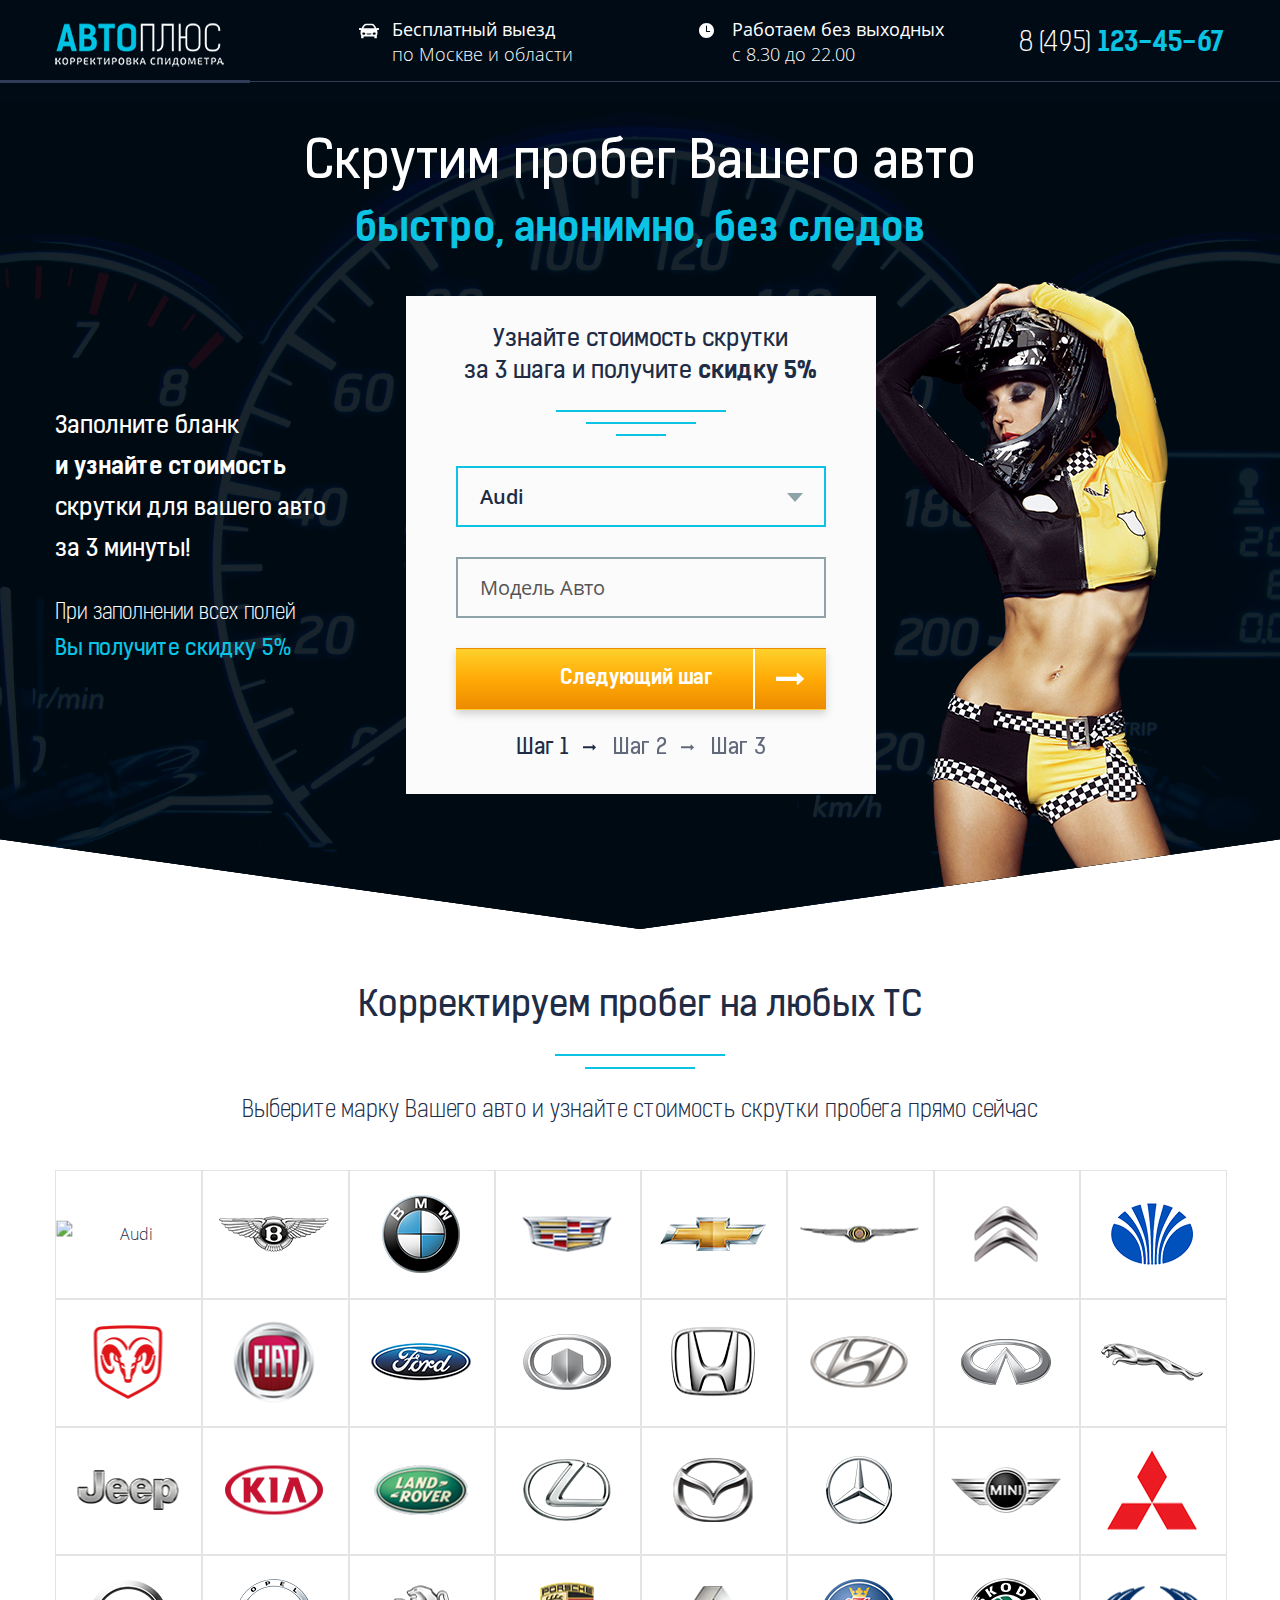
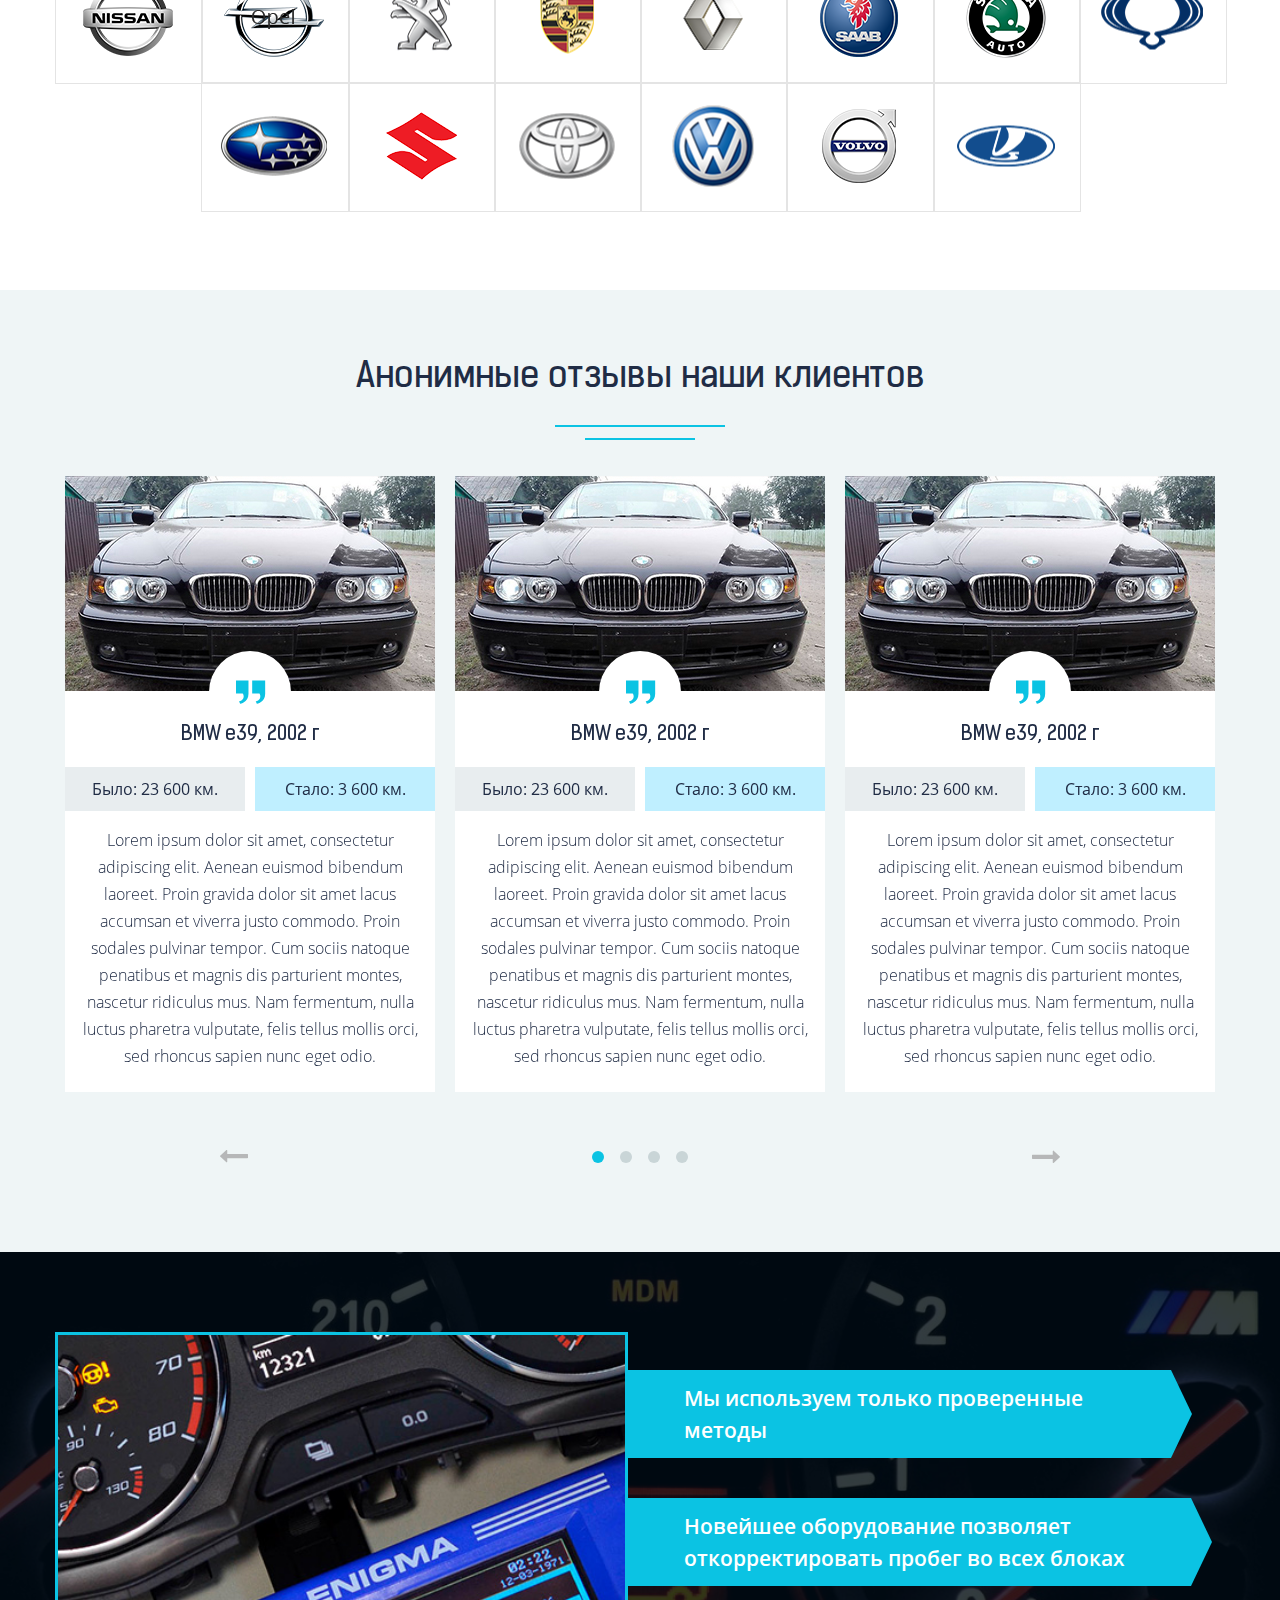
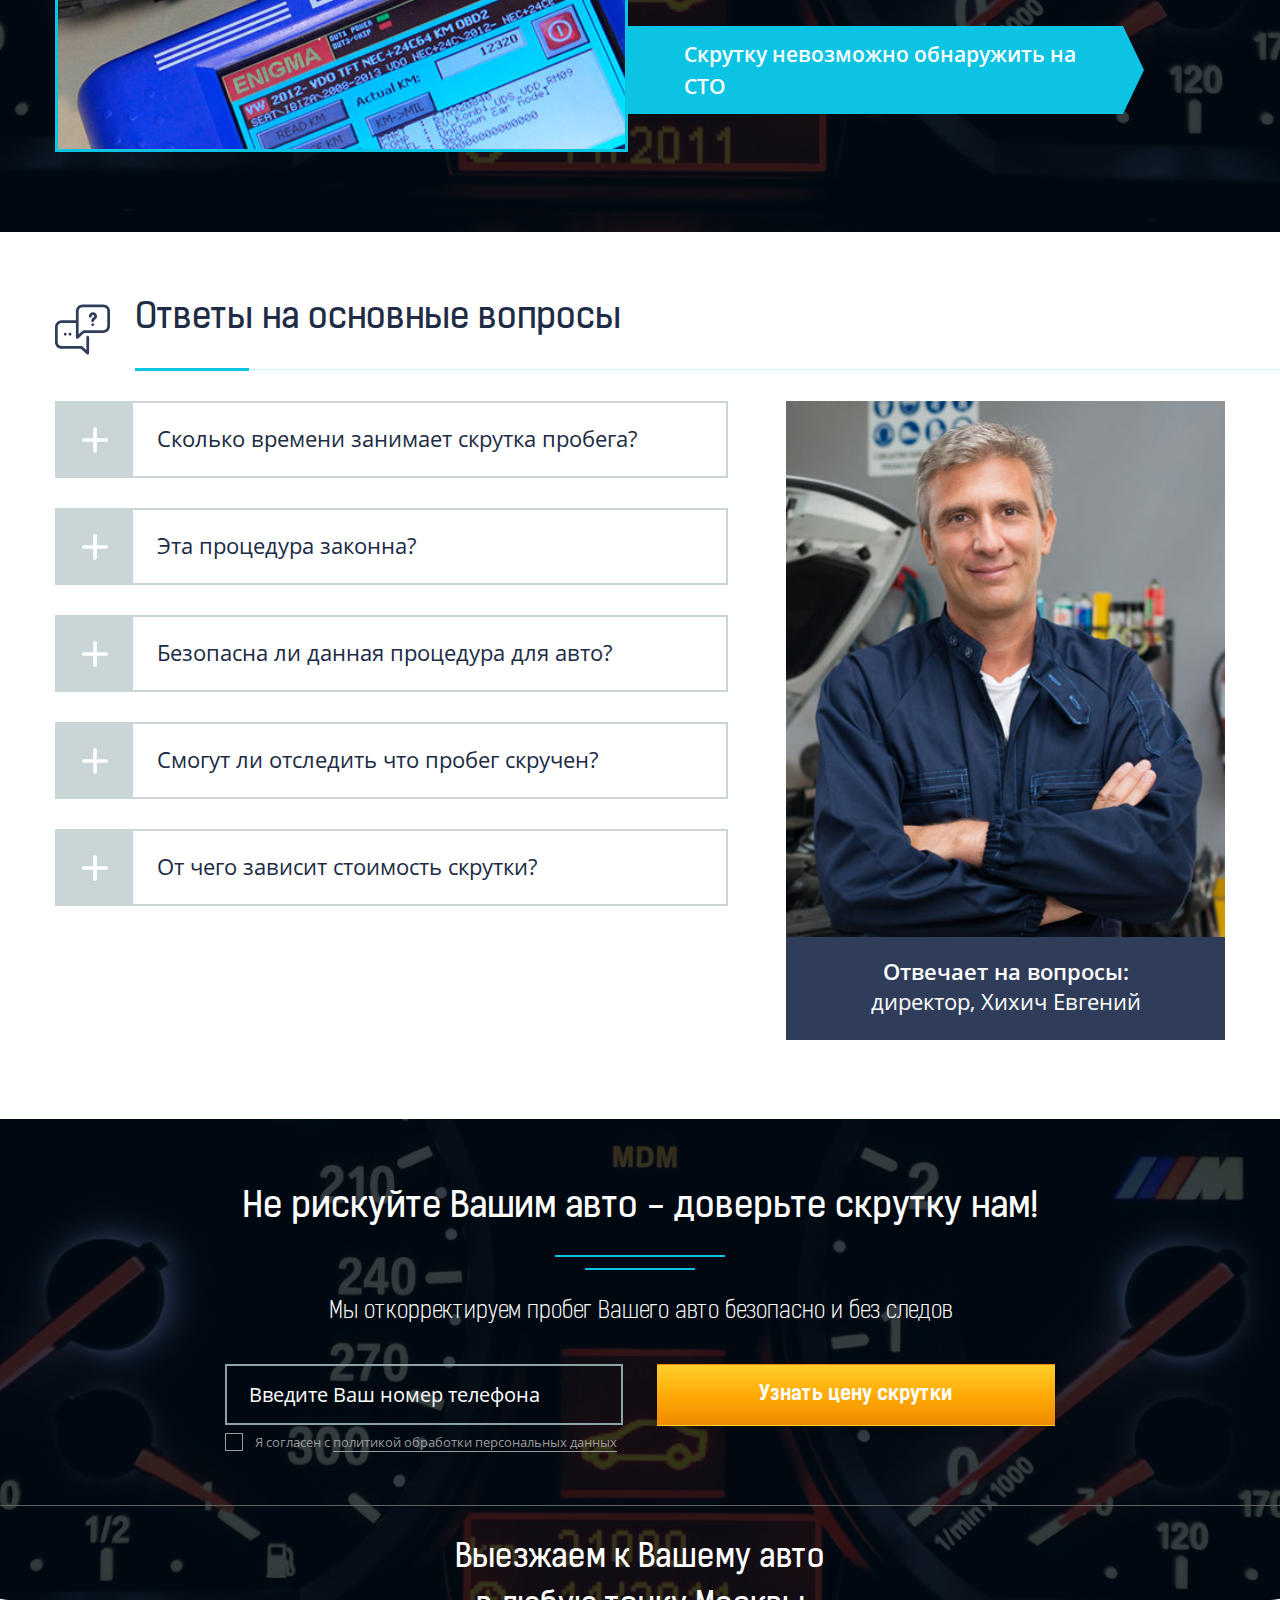
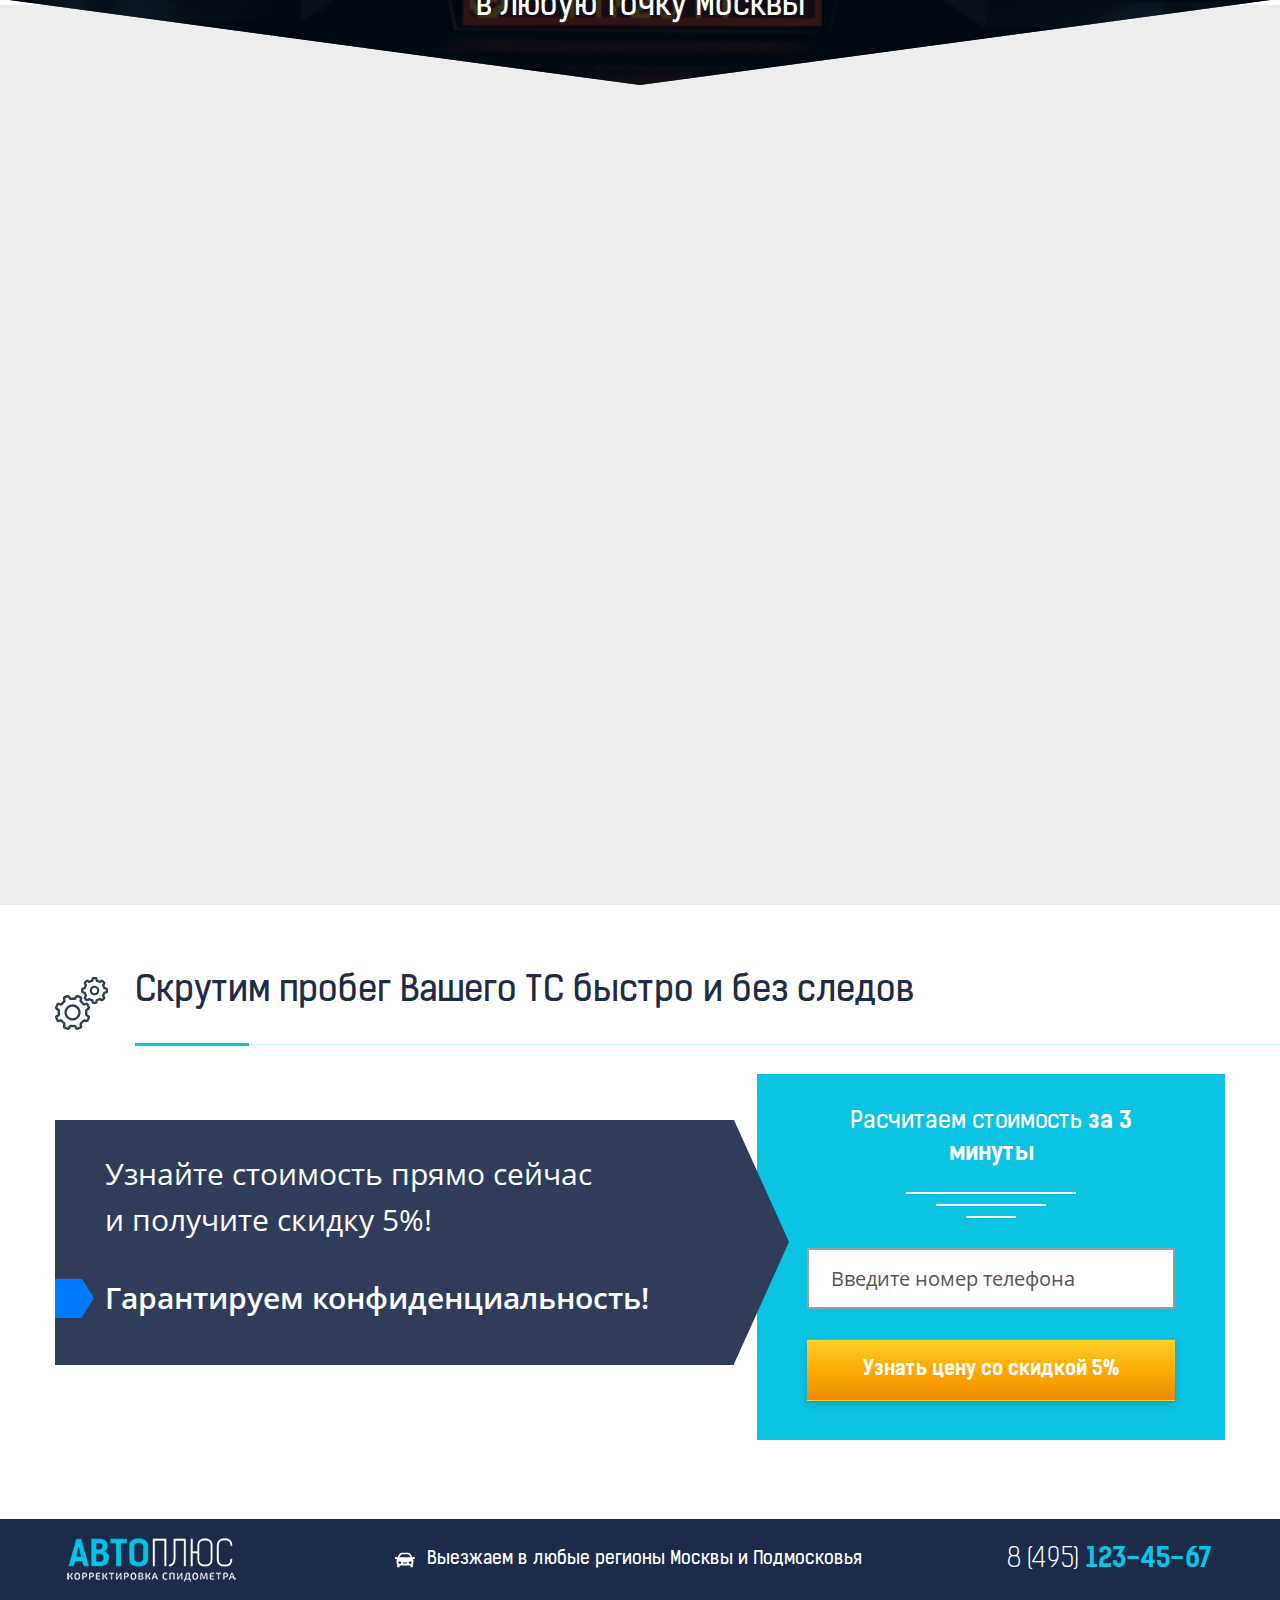
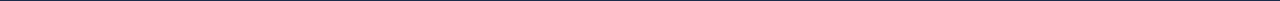
==== index.html @ 422b1e6c "Auto Plus" ====
<!DOCTYPE html>

<html lang="ru">

<head>

	<meta charset="utf-8">
	<meta http-equiv="X-UA-Compatible" content="IE=edge" >
	<meta name="viewport" content="width=device-width, initial-scale=1.0">
	<meta name="description" content="">
	<link rel="stylesheet" type="text/css" href="style.css">	
	<link rel="stylesheet" type="text/css" href="responsive.css">
	<link rel="stylesheet" type="text/css" href="css/font-awesome.css">
	<link rel="stylesheet" type="text/css" href="slick/slick.css">
	<link rel="stylesheet" type="text/css" href="vendors/css/jquery.mCustomScrollbar.css">
	<link rel="stylesheet" type="text/css" href="vendors/css/select2.css">
	<script type="text/javascript" src="vendors/js/jquery.js"></script>
	<script type="text/javascript" src="slick/slick.js"></script>
	<script type="text/javascript" src="vendors/js/jquery.mCustomScrollbar.concat.min.js"></script>
	<script type="text/javascript" src="vendors/js/smoothscroll.js"></script>
	<script type="text/javascript" src="vendors/js/select2.js"></script>
	<script type="text/javascript" src="vendors/js/jquery.maskedinput.min.js"></script>
	<script src="https://api-maps.yandex.ru/2.1/?lang=ru_RU" type="text/javascript"></script>
	<link rel="icon" type="image/png" href="favicon/favicon.ico" sizes="16x16">
	<script>document.write('<script src="http://' + (location.host || 'localhost').split(':')[0] + ':35729/livereload.js?snipver=1"></' + 'script>')</script>
</head>

<body>

	<div class="wrapper">

	<!-- Header -->
		
	<header>

		<div class="header-site">
			<div class="row offset-ziro">
				<div class="col-1 left">
					<a href="#" class="logo">
						<img src="img/logo.png" alt="" />
					</a>
				</div>
				<div class="col-2 left align-center">
					<div class="overflow_wrapp">
						<div class="thumbnails-1">
							<div class="thumb-1">
								<div class="col-1">
									<i class="auto"></i>
								</div>
								<div class="col-2">
									<p class="p-1">Бесплатный выезд</p>
									<p>по Москве и области</p>
								</div>
							</div>
							<div class="thumb-1">
								<div class="col-1">
									<i class="clock"></i>
								</div>
								<div class="col-2">
									<p class="p-1">Работаем без выходных</p>
									<p>с 8.30 до 22.00</p>
								</div>
							</div>
						</div>
					</div>
				</div>
				<div class="col-3 left align-right">
					<a href="tel:84951234567" class="tel-link">8 (495) <span class="blue">123-45-67</span></a>
				</div>
			</div>
		</div>
								
	</header>

	<!-- /Header -->

		<!-- Content -->
			<div class="content">

				<!-- Section 1 - Main Page -->

				<section class="promo clip-polygon" id="promo">
					
					<div class="row">

						<div class="promo-h">
							<h1>Скрутим пробег Вашего авто</h1>
							<p class="h1-desc">быстро, анонимно, без следов</p>
						</div>

						<div class="tree-cols three-cols_promo clearfix">
							<div class="col-1 left">
								<p>Заполните бланк<br /> <b>и узнайте стоимость</b> скрутки для вашего авто за 3 минуты!</p>
								<div class="discount">
									<p>При заполнении всех полей</p>
									<p class="blue">Вы получите скидку 5%</p>
								</div>
							</div>
							<div class="col-2 left">
								<div class="form_wrapp promo-form">
									<form>
										<div class="form-title">
											<h3>Узнайте стоимость скрутки<br /> за 3 шага и получите <b>скидку 5%</b></h3>
											<span class="shape"></span>
										</div>
										<div class="steps-content-tabs">
											<div class="step-content" data-index="1">
												<div class="input_wrapp select_wrapp">
													<select>
														<option>Audi</option>
														<option>Option 1</option>
														<option>Option 2</option>
														<option>Option 3</option>
														<option>Option 4</option>
													</select>
												</div>
												<div class="input_wrapp">
													<input type="text" placeholder="Модель Авто" />
												</div>
												<div class="step_wrapp">
													<button type="button" class="yellow-pill yellow-pill_2 next_step">
														<span>Следующий шаг</span>
													</button>
												</div>
											</div>
											<div class="step-content" data-index="2">
												<div class="input_wrapp">
													<input type="text" placeholder="Какой пробег сейчас, км" />
												</div>
												<div class="input_wrapp">
													<input type="text" placeholder="Какой пробег нужен, км" />
												</div>
												<div class="step_wrapp">
													<button type="button" class="yellow-pill yellow-pill_2 next_step">
														<span>Следующий шаг</span>
													</button>
												</div>
												<div class="link_wrapp align-center">
													<a href="#" class="back_link">К предыдущему шагу</a>
												</div>
											</div>
											<div class="step-content" data-index="3">
												<div class="input_wrapp">
													<input type="tel" placeholder="Введите Ваш номер телефона" />
												</div>
												<div class="step_wrapp">
													<button type="submit" class="yellow-pill">Рассчитать стоимость со скидкой</button>
												</div>
												<div class="link_wrapp align-center">
													<a href="#" class="back_link">К предыдущему шагу</a>
												</div>
											</div>											
										</div>										
										<ol class="steps">
											<li data-index="1">Шаг 1</li>
											<li data-index="2">Шаг 2</li>
											<li data-index="3">Шаг 3</li>
										</ol>
									</form>
								</div>
							</div>
						</div>

					</div>

				</section>

				<!-- /Section 1 - Main Page -->

				<!-- Section 2 - Main Page -->

				<section class="white-bg">
					
					<div class="row">

						<div class="h2-box">
							<h2>Корректируем пробег на любых ТС</h2>
							<span class="shape_2"></span>
							<p class="h2-desc">Выберите марку Вашего авто и узнайте стоимость скрутки пробега прямо сейчас</p>
						</div>

						<div class="thumbnails-2 offset-ziro">
							<a href="#" class="thumb-2">
								<img src="img/audi.png" alt="Audi">
								<div class="mask">
									<p>Audi</p>
								</div>
							</a>
							<a href="#" class="thumb-2">
								<img src="img/Bentley.png" alt="Audi">
								<div class="mask">
									<p>Bentley</p>
								</div>
							</a>
							<a href="#" class="thumb-2">
								<img src="img/BMW.png" alt="Audi">
								<div class="mask">
									<p>BMW</p>
								</div>
							</a>
							<a href="#" class="thumb-2">
								<img src="img/Cadillac.png" alt="Audi">
								<div class="mask">
									<p>Cadillac</p>
								</div>
							</a>
							<a href="#" class="thumb-2">
								<img src="img/Chevrolet.png" alt="Audi">
								<div class="mask">
									<p>Chevrolet</p>
								</div>
							</a>
							<a href="#" class="thumb-2">
								<img src="img/Chrysler.png" alt="Audi">
								<div class="mask">
									<p>Chrysler</p>
								</div>
							</a>
							<a href="#" class="thumb-2">
								<img src="img/Citroen.png" alt="Audi">
								<div class="mask">
									<p>Citroen</p>
								</div>
							</a>
							<a href="#" class="thumb-2">
								<img src="img/Daewoo.png" alt="Audi">
								<div class="mask">
									<p>Daewoo</p>
								</div>
							</a>
							<a href="#" class="thumb-2">
								<img src="img/Dodge.png" alt="Audi">
								<div class="mask">
									<p>Dodge</p>
								</div>
							</a>
							<a href="#" class="thumb-2">
								<img src="img/Fiat.png" alt="Audi">
								<div class="mask">
									<p>Fiat</p>
								</div>
							</a>
							<a href="#" class="thumb-2">
								<img src="img/Ford.png" alt="Audi">
								<div class="mask">
									<p>Ford</p>
								</div>
							</a>
							<a href="#" class="thumb-2">
								<img src="img/Great_Wall.png" alt="Audi">
								<div class="mask">
									<p>Great Wall</p>
								</div>
							</a>
							<a href="#" class="thumb-2">
								<img src="img/Honda.png" alt="Audi">
								<div class="mask">
									<p>Honda</p>
								</div>
							</a>
							<a href="#" class="thumb-2">
								<img src="img/Hyundai.png" alt="Audi">
								<div class="mask">
									<p>Hyundai</p>
								</div>
							</a>
							<a href="#" class="thumb-2">
								<img src="img/Infiniti.png" alt="Audi">
								<div class="mask">
									<p>Infiniti</p>
								</div>
							</a>
							<a href="#" class="thumb-2">
								<img src="img/Jaguar.png" alt="Audi">
								<div class="mask">
									<p>Jaguar</p>
								</div>
							</a>
							<a href="#" class="thumb-2">
								<img src="img/Jeep.png" alt="Audi">
								<div class="mask">
									<p>Jeep</p>
								</div>
							</a>
							<a href="#" class="thumb-2">
								<img src="img/Kia.png" alt="Audi">
								<div class="mask">
									<p>Kia</p>
								</div>
							</a>
							<a href="#" class="thumb-2">
								<img src="img/Land_Rover.png" alt="Audi">
								<div class="mask">
									<p>Land Rover</p>
								</div>
							</a>
							<a href="#" class="thumb-2">
								<img src="img/Lexus.png" alt="Audi">
								<div class="mask">
									<p>Lexus</p>
								</div>
							</a>
							<a href="#" class="thumb-2">
								<img src="img/Mazda.png" alt="Audi">
								<div class="mask">
									<p>Mazda</p>
								</div>
							</a>
							<a href="#" class="thumb-2">
								<img src="img/Mercedes.png" alt="Audi">
								<div class="mask">
									<p>Mercedes</p>
								</div>
							</a>
							<a href="#" class="thumb-2">
								<img src="img/Mini.png" alt="Audi">
								<div class="mask">
									<p>Mini</p>
								</div>
							</a>
							<a href="#" class="thumb-2">
								<img src="img/Mitsubishi.png" alt="Audi">
								<div class="mask">
									<p>Mitsubishi</p>
								</div>
							</a>
							<a href="#" class="thumb-2">
								<img src="img/Nissan.png" alt="Audi">
								<div class="mask">
									<p>Nissan</p>
								</div>
							</a>
							<a href="#" class="thumb-2">
								<img src="img/Opel.png" alt="Audi">
								<div class="mask">
									<p>Opel</p>
								</div>
							</a>
							<a href="#" class="thumb-2">
								<img src="img/Peugeot.png" alt="Audi">
								<div class="mask">
									<p>Peugeot</p>
								</div>
							</a>
							<a href="#" class="thumb-2">
								<img src="img/Porsche.png" alt="Audi">
								<div class="mask">
									<p>Porsche</p>
								</div>
							</a>
							<a href="#" class="thumb-2">
								<img src="img/Renault.png" alt="Audi">
								<div class="mask">
									<p>Renault</p>
								</div>
							</a>
							<a href="#" class="thumb-2">
								<img src="img/Saab.png" alt="Audi">
								<div class="mask">
									<p>Saab</p>
								</div>
							</a>
							<a href="#" class="thumb-2">
								<img src="img/Skoda.png" alt="Audi">
								<div class="mask">
									<p>Skoda</p>
								</div>
							</a>
							<a href="#" class="thumb-2">
								<img src="img/Ssang_Yong.png" alt="Audi">
								<div class="mask">
									<p>Ssang Yong</p>
								</div>
							</a>
							<a href="#" class="thumb-2">
								<img src="img/Subaru.png" alt="Audi">
								<div class="mask">
									<p>Subaru</p>
								</div>
							</a>
							<a href="#" class="thumb-2">
								<img src="img/Suzuki.png" alt="Audi">
								<div class="mask">
									<p>Suzuki</p>
								</div>
							</a>
							<a href="#" class="thumb-2">
								<img src="img/Toyota.png" alt="Audi">
								<div class="mask">
									<p>Toyota</p>
								</div>
							</a>
							<a href="#" class="thumb-2">
								<img src="img/Volkswagen.png" alt="Audi">
								<div class="mask">
									<p>Volkswagen</p>
								</div>
							</a>
							<a href="#" class="thumb-2">
								<img src="img/Volvo.png" alt="Audi">
								<div class="mask">
									<p>Volvo</p>
								</div>
							</a>
							<a href="#" class="thumb-2">
								<img src="img/vaz.png" alt="Audi">
								<div class="mask">
									<p>ВАЗ</p>
								</div>
							</a>
						</div>

					</div>

				</section>

				<!-- /Section 2 - Main Page -->

				<!-- Section 3 - Main Page -->

				<section class="sect-3 blue-bg">
					
					<div class="row">

						<div class="h2-box">
							<h2>Анонимные отзывы наши клиентов</h2>
							<span class="shape_2"></span>
						</div>

						<div class="testimonials-slider_wrapp">
							<div class="testimonials testimonials-slider">
								<div class="slide">
									<div class="testimonial">
										<a href="#" class="inner">
											<div class="img-box_wrapp">								
												<div class="img-box">
													<img src="img/car.jpg" alt="" />		
												</div>
											</div>
											<div class="descript">
												<div class="icon-box">
													<i class="quotes"></i>
												</div>
												<div class="descript-txt">
													<h3>BMW е39, 2002 г</h3>
													<div class="two-cols_1">
														<div class="col">
															<p>Было: 23 600 км.</p>
														</div>
														<div class="col">
															<p>Стало: 3 600 км.</p>
														</div>
													</div>
													<div class="testimonial-desc">
														<p>Lorem ipsum dolor sit amet, consectetur adipiscing elit. Aenean euismod bibendum laoreet. Proin gravida dolor sit amet lacus accumsan et viverra justo commodo. Proin sodales pulvinar tempor. Cum sociis natoque penatibus et magnis dis parturient montes, nascetur ridiculus mus. Nam fermentum, nulla luctus pharetra vulputate, felis tellus mollis orci, sed rhoncus sapien nunc eget odio.</p>
													</div>
												</div>
											</div>
										</a>
									</div>
								</div>
								<div class="slide">
									<div class="testimonial">
										<a href="#" class="inner">
											<div class="img-box_wrapp">								
												<div class="img-box">
													<img src="img/car.jpg" alt="" />		
												</div>
											</div>
											<div class="descript">
												<div class="icon-box">
													<i class="quotes"></i>
												</div>
												<div class="descript-txt">
													<h3>BMW е39, 2002 г</h3>
													<div class="two-cols_1">
														<div class="col">
															<p>Было: 23 600 км.</p>
														</div>
														<div class="col">
															<p>Стало: 3 600 км.</p>
														</div>
													</div>
													<div class="testimonial-desc">
														<p>Lorem ipsum dolor sit amet, consectetur adipiscing elit. Aenean euismod bibendum laoreet. Proin gravida dolor sit amet lacus accumsan et viverra justo commodo. Proin sodales pulvinar tempor. Cum sociis natoque penatibus et magnis dis parturient montes, nascetur ridiculus mus. Nam fermentum, nulla luctus pharetra vulputate, felis tellus mollis orci, sed rhoncus sapien nunc eget odio.</p>
													</div>
												</div>
											</div>
										</a>
									</div>
								</div>
								<div class="slide">
									<div class="testimonial">
										<a href="#" class="inner">
											<div class="img-box_wrapp">								
												<div class="img-box">
													<img src="img/car.jpg" alt="" />		
												</div>
											</div>
											<div class="descript">
												<div class="icon-box">
													<i class="quotes"></i>
												</div>
												<div class="descript-txt">
													<h3>BMW е39, 2002 г</h3>
													<div class="two-cols_1">
														<div class="col">
															<p>Было: 23 600 км.</p>
														</div>
														<div class="col">
															<p>Стало: 3 600 км.</p>
														</div>
													</div>
													<div class="testimonial-desc">
														<p>Lorem ipsum dolor sit amet, consectetur adipiscing elit. Aenean euismod bibendum laoreet. Proin gravida dolor sit amet lacus accumsan et viverra justo commodo. Proin sodales pulvinar tempor. Cum sociis natoque penatibus et magnis dis parturient montes, nascetur ridiculus mus. Nam fermentum, nulla luctus pharetra vulputate, felis tellus mollis orci, sed rhoncus sapien nunc eget odio.</p>
													</div>
												</div>
											</div>
										</a>
									</div>
								</div>
								<div class="slide">
									<div class="testimonial">
										<a href="#" class="inner">
											<div class="img-box_wrapp">								
												<div class="img-box">
													<img src="img/car.jpg" alt="" />		
												</div>
											</div>
											<div class="descript">
												<div class="icon-box">
													<i class="quotes"></i>
												</div>
												<div class="descript-txt">
													<h3>BMW е39, 2002 г</h3>
													<div class="two-cols_1">
														<div class="col">
															<p>Было: 23 600 км.</p>
														</div>
														<div class="col">
															<p>Стало: 3 600 км.</p>
														</div>
													</div>
													<div class="testimonial-desc">
														<p>Lorem ipsum dolor sit amet, consectetur adipiscing elit. Aenean euismod bibendum laoreet. Proin gravida dolor sit amet lacus accumsan et viverra justo commodo. Proin sodales pulvinar tempor. Cum sociis natoque penatibus et magnis dis parturient montes, nascetur ridiculus mus. Nam fermentum, nulla luctus pharetra vulputate, felis tellus mollis orci, sed rhoncus sapien nunc eget odio.</p>
													</div>
												</div>
											</div>
										</a>
									</div>
								</div>
							</div>
						</div>

					</div>

				</section>

				<!-- /Section 3 - Main Page -->

				<!-- Section 4 - Main Page -->

				<section class="sect-4">
					
					<div class="row">

						<div class="article-1 clearfix">
							<div class="article-img">
								<img src="img/photo_03.jpg" alt="" />
							</div>	
							<div class="article-2_content right">
								
								<div class="desc-item">
									<div class="inner">
										<p>Мы используем только проверенные методы</p>
										<span class="tr"></span>
									</div>
								</div>
								<div class="desc-item">
									<div class="inner">
										<p>Новейшее оборудование позволяет откорректировать пробег во всех блоках</p>
										<span class="tr"></span>
									</div>
								</div>
								<div class="desc-item">
									<div class="inner">
										<p>Скрутку невозможно обнаружить на СТО</p>
										<span class="tr"></span>
									</div>
								</div>
							</div>
						</div>

					</div>

				</section>

				<!-- /Section 4 - Main Page -->

				<!-- Section 5 - Main Page -->

				<section class="white-bg">

					<div class="h-box">
						<div class="row">
							<div class="col-1">
								<i class="discuss"></i>
							</div>
							<div class="col-2">
								<h2>Ответы на основные вопросы</h2>
							</div>
						</div>
					</div>
					
					<div class="row">
						<div class="two-cols-2 clearfix">
							<div class="left">
								<div class="accordeon">
									<div class="accordeon-item">
										<div class="ac-title">
											<h3>Сколько времени занимает скрутка пробега?</h3>
										</div>
										<div class="sliding-box">
											<p>Lorem ipsum dolor sit amet, consectetur adipiscing elit. Aenean euismod bi  bendum laoreet.</p>
										</div>
									</div>
									<div class="accordeon-item">
										<div class="ac-title">
											<h3>Эта процедура законна?</h3>
										</div>
										<div class="sliding-box">
											<p>Lorem ipsum dolor sit amet, consectetur adipiscing elit. Aenean euismod bi  bendum laoreet.</p>
										</div>
									</div>
									<div class="accordeon-item">
										<div class="ac-title">
											<h3>Безопасна ли данная процедура для авто?</h3>
										</div>
										<div class="sliding-box">
											<p>Lorem ipsum dolor sit amet, consectetur adipiscing elit. Aenean euismod bi  bendum laoreet.</p>
										</div>
									</div>
									<div class="accordeon-item">
										<div class="ac-title">
											<h3>Смогут ли отследить что пробег скручен?</h3>
										</div>
										<div class="sliding-box">
											<p>Lorem ipsum dolor sit amet, consectetur adipiscing elit. Aenean euismod bi  bendum laoreet.</p>
										</div>
									</div>
									<div class="accordeon-item">
										<div class="ac-title">
											<h3>От чего зависит стоимость скрутки?</h3>
										</div>
										<div class="sliding-box">
											<p>Lorem ipsum dolor sit amet, consectetur adipiscing elit. Aenean euismod bi  bendum laoreet.</p>
										</div>
									</div>
								</div>
							</div>
							<div class="right">
								<div class="photo-box">
									<div class="img-box">
										<img src="img/automotive.jpg" alt="" />
									</div>
									<div class="descript">
										<p class="p-1">Отвечает на вопросы:</p>
										<p>директор, Хихич Евгений</p>
									</div>
								</div>
							</div>
						</div>
					</div>

				</section>

				<!-- /Section 5 - Main Page -->

				<!-- Section 6 - Main Page -->

				<section class="sect-6">				

					<div class="clip-polygon clip_2 bg">

						<div class="row">

							<div class="h2-box light">
								<h2>Не рискуйте Вашим авто - доверьте скрутку нам!</h2>
								<span class="shape_2"></span>
								<p class="h2-desc">Мы откорректируем пробег Вашего авто безопасно и без следов</p>
							</div>
							<div class="form-two-cols_wrapp">
								<div class="form-two-cols clearfix">
									<div class="col">
										<div class="input_wrapp transparent">
											<input type="tel" placeholder="Введите Ваш номер телефона" name="">
										</div>
									</div>
									<div class="col">
										<buton type="submit" class="yellow-pill">Узнать цену скрутки</buton>
									</div>							
								</div>
								<div class="checkbox">
									<input type="checkbox" id="ch_1">
									<label for="ch_1">Я согласен с <a href="#">политикой обработки персональных данных</a></label>
								</div>
							</div>

						</div>

						<div class="map-title">
							<div class="row">
								<h3>Выезжаем к Вашему авто<br /> в любую точку Москвы</h3>
							</div>
						</div>

					</div>

					<div id="map"></div>

				</section>

				<!-- /Section 6 - Main Page -->

				<!-- Section 7 - Main Page -->

				<section class="white-bg">

					<div class="h-box">
						<div class="row">
							<div class="col-1">
								<i class="settings"></i>
							</div>
							<div class="col-2">
								<h2>Скрутим пробег Вашего ТС быстро и без следов</h2>
							</div>
						</div>
					</div>
					
					<div class="row">

						<div class="article-3 clearfix">
							<div class="left">
								<div class="desc-item blue-box">
									<p>Узнайте стоимость прямо сейчас<br /> и получите скидку 5%!</p>
									<p class="tr_shape smb">Гарантируем конфиденциальность!</p>
									<span class="tr"></span>
								</div>
							</div>
							<div class="right">
								<div class="form_wrapp form_wrapp_2 bluelight-bg">
									<form>
										<div class="form-title">
											<h3>Расчитаем стоимость <b>за 3 минуты</b></h3>
											<span class="shape"></span>
										</div>
										<div class="input_wrapp">
											<input type="tel" placeholder="Введите номер телефона" />
										</div>
										<div class="step_wrapp">
											<button type="button" class="yellow-pill">
												<span>Узнать цену со скидкой 5%</span>
											</button>
										</div>
									</form>
								</div>
							</div>
						</div>

					</div>

				</section>

				<!-- /Section 7 - Main Page -->

			</div>
		<!-- /Content -->

		<!-- Footer -->

		<footer>

			<div class="footer">
				<div class="row offset-ziro">
					<div class="col col-1">
						<a href="#" class="logo">
							<img src="img/logo.png" alt="" />
						</a>
					</div>
					<div class="col col-2">
						<p class="p-i"><i class="auto"></i>Выезжаем в любые регионы Москвы и Подмосковья</p>
					</div>
					<div class="col col-3">
						<a href="tel:84951234567" class="tel-link">8 (495) <span class="blue">123-45-67</span></a>
					</div>
				</div>
			</div>

		</footer>

		<!-- /Footer -->

		<script src="js/scripts.js"></script>
		<script src="js/additional_scripts.js"></script>
		<script src="js/map.js"></script>
	
	</div>

</body>
</html>
---- style.css ----
@charset "utf-8";

/*------------------*/
/*-- Fonts --*/
/*------------------*/

@font-face {
    font-family: "Open Sans";
    src: url("fonts/OpenSans-SemiBold.eot");
    src: url("fonts/OpenSans-SemiBold.eot?#iefix") format("embedded-opentype"),
        url("fonts/OpenSans-SemiBold.woff2") format("woff2"),
        url("fonts/OpenSans-SemiBold.woff") format("woff"),
        url("fonts/OpenSans-SemiBold.ttf") format("truetype"),
        url("fonts/OpenSans-SemiBold.svg#OpenSans-SemiBold") format("svg");
    font-weight: 600;
    font-style: normal;
}

@font-face {
    font-family: "Open Sans";
    src: url("fonts/OpenSans-Light.eot");
    src: url("fonts/OpenSans-Light.eot?#iefix") format("embedded-opentype"),
        url("fonts/OpenSans-Light.woff2") format("woff2"),
        url("fonts/OpenSans-Light.woff") format("woff"),
        url("fonts/OpenSans-Light.ttf") format("truetype"),
        url("fonts/OpenSans-Light.svg#OpenSans-Light") format("svg");
    font-weight: 300;
    font-style: normal;
}

@font-face {
    font-family: "Open Sans";
    src: url("fonts/OpenSans-Regular.eot");
    src: url("fonts/OpenSans-Regular.eot?#iefix") format("embedded-opentype"),
        url("fonts/OpenSans-Regular.woff2") format("woff2"),
        url("fonts/OpenSans-Regular.woff") format("woff"),
        url("fonts/OpenSans-Regular.ttf") format("truetype"),
        url("fonts/OpenSans-Regular.svg#OpenSans-Regular") format("svg");
    font-weight: normal;
    font-style: normal;
}

@font-face {
    font-family: "Kelson Sans RU";
    src: url("fonts/KelsonSans-BoldRU.eot");
    src: url("fonts/KelsonSans-BoldRU.eot?#iefix") format("embedded-opentype"),
        url("fonts/KelsonSans-BoldRU.woff2") format("woff2"),
        url("fonts/KelsonSans-BoldRU.woff") format("woff"),
        url("fonts/KelsonSans-BoldRU.ttf") format("truetype"),
        url("fonts/KelsonSans-BoldRU.svg#KelsonSans-BoldRU") format("svg");
    font-weight: bold;
    font-style: normal;
}

@font-face {
    font-family: "Kelson Sans RU";
    src: url("fonts/KelsonSans-LightRU.eot");
    src: url("fonts/KelsonSans-LightRU.eot?#iefix") format("embedded-opentype"),
        url("fonts/KelsonSans-LightRU.woff2") format("woff2"),
        url("fonts/KelsonSans-LightRU.woff") format("woff"),
        url("fonts/KelsonSans-LightRU.ttf") format("truetype"),
        url("fonts/KelsonSans-LightRU.svg#KelsonSans-LightRU") format("svg");
    font-weight: 300;
    font-style: normal;
}

@font-face {
    font-family: "Kelson Sans RU";
    src: url("fonts/KelsonSans-RegularRU.eot");
    src: url("fonts/KelsonSans-RegularRU.eot?#iefix") format("embedded-opentype"),
        url("fonts/KelsonSans-RegularRU.woff2") format("woff2"),
        url("fonts/KelsonSans-RegularRU.woff") format("woff"),
        url("fonts/KelsonSans-RegularRU.ttf") format("truetype"),
        url("fonts/KelsonSans-RegularRU.svg#KelsonSans-RegularRU") format("svg");
    font-weight: normal;
    font-style: normal;
}


/*-------------------------------------------*/
/* BASIC SETUP */
/*-------------------------------------------*/

* {
    margin: 0;
    padding: 0;
    -webkit-box-sizing: border-box;
    -moz-box-sizing: border-box;
    box-sizing: border-box;
}

html {
    color: #000000;
    font-size: 13px;
    line-height: 21px;
}


html,
body {
    min-height: 100%;
    min-width: 100%;
}

body {
    background: #ffffff;
}

.wrapper {
    width: 100%;
    position: relative;
    min-height: 100vh;
    display: -webkit-box;
    display: -moz-box;
    display: -ms-flexbox;
    display: -webkit-flex;
    display: flex;
    flex-direction: column;
    -webkit-flex-direction: column;
    -ms-flex-direction: column;
    justify-content: flex-start;
    -webkit-justify-content: flex-start;
    -ms-flex-pack: start;
}

header {
    order: 1;
    -webkit-order: 1;
}

.content {
    order: 2;
    -webkit-order: 2;
    flex-grow: 1;
    -webkit-flex-grow: 1;
}

footer {
    order: 3;
    -webkit-order: 3;
    position: relative;
    z-index: 5;
}

.clearfix:after {
    content: ""; 
    display: block; 
    height: 0; 
    clear: both; 
    visibility: hidden;
}

.clearfix {display: inline-block;}

* html .clearfix {height: 1%;}
.clearfix {display: block;}

* html .clearfix             { zoom: 1; }
*:first-child+html .clearfix { zoom: 1; }



::-webkit-input-placeholder {color:#555555;}
::-moz-placeholder          {color:#555555;}
:-moz-placeholder           {color:#555555;}
:-ms-input-placeholder      {color:#555555;}

input,
textarea,
button,
select,
a,
img {
    outline: none;
}

select {
    -webkit-appearance: none;
    appearance: none;
    -moz-appearance;
    text-indent: 0.01px;
    text-overflow: "";
}

*::-ms-expand { display: none; }

input::-webkit-outer-spin-button,
input::-webkit-inner-spin-button {
    -webkit-appearance: none;
}

input[type="number"] {
    -moz-appearance: textfield;
}

input {
    -webkit-appearance: none;
    -moz-appearance
}

button {
    -webkit-appearance: none;
    -moz-appearance
}

textarea {
    resize: none;
    overflow: auto;
    -webkit-appearance: none;
    -moz-appearance;
}

input::-webkit-input-placeholder       {opacity: 1; transition: opacity .3s ease;}
input::-moz-placeholder                {opacity: 1; transition: opacity .3s ease;}
input:-moz-placeholder                 {opacity: 1; transition: opacity .3s ease;}
input:-ms-input-placeholder            {opacity: 1; transition: opacity .3s ease;}
input:focus::-webkit-input-placeholder {opacity: 0; transition: opacity .3s ease;}
input:focus::-moz-placeholder          {opacity: 0; transition: opacity .3s ease;}
input:focus:-moz-placeholder           {opacity: 0; transition: opacity .3s ease;}
input:focus:-ms-input-placeholder      {opacity: 0; transition: opacity .3s ease;}

textarea::-webkit-input-placeholder       {opacity: 1; transition: opacity .3s ease;}
textarea::-moz-placeholder                {opacity: 1; transition: opacity .3s ease;}
textarea:-moz-placeholder                 {opacity: 1; transition: opacity .3s ease;}
textarea:-ms-input-placeholder            {opacity: 1; transition: opacity .3s ease;}
textarea:focus::-webkit-input-placeholder {opacity: 0; transition: opacity .3s ease;}
textarea:focus::-moz-placeholder          {opacity: 0; transition: opacity .3s ease;}
textarea:focus:-moz-placeholder           {opacity: 0; transition: opacity .3s ease;}
textarea:focus:-ms-input-placeholder      {opacity: 0; transition: opacity .3s ease;}

.animation-delay-onload {
    -webkit-animation-delay: 1s;
    -moz-animation-delay: 1s;
    -o-animation-delay: 1s;
    animation-delay: 1s;
}

.animation-delay {
    -webkit-animation-delay: .3s;
    -moz-animation-delay: .3s;
    -o-animation-delay: .3s;
    animation-delay: .3s;
}

/*-------------------------------------------*/
/* ----- DEFAULT STYLES ------ */
/*-------------------------------------------*/

section {
    position: relative;
    padding: 30px 0;
    z-index: 2;
}

h1 {
    text-align: center;
    font-family: "Kelson Sans RU", "Arial", "verdana", sans-serif;
    font-size: 52px;
    line-height: 62px;
    font-weight: normal;
    color: #202c45;
}

h2 {
    text-align: center;
    font-family: "Kelson Sans RU", "Arial", "verdana", sans-serif;
    font-size: 36px;
    line-height: 52px;
    font-weight: normal;
    color: #202c45
}

h3 {

}

h4 {

}

p {
    font-family: "Open Sans", "Arial", "verdana", sans-serif;
    font-size: 16px;
    line-height: 27px;
    font-weight: 300;
    color: #202c45;
}

li {
    list-style: none;
    font-family: "Open Sans", "Arial", "verdana", sans-serif;
    font-size: 16px;
    line-height: 27px;
    font-weight: 300;
    color: #202c45;
}

a {
    text-decoration: none;
    font-family: "Open Sans", "Arial", "verdana", sans-serif;
    font-size: 16px;
    line-height: 27px;
    font-weight: 300;
    color: #202c45;
}

img {
    outline: none;
    border: 1px solid transparent;
    border: none;
}

button:hover,
button:active,
a:hover,
a:active {
    -webkit-tap-highlight-color: rgba(0,0,0,0); 
    -webkit-tap-highlight-color: transparent;
}

input {
    display: block;
    width: 100%;
    padding: 0 22px;
    border: 2px solid #8ea3a7;
    font-family: "Open Sans", "Arial", "verdana", sans-serif;
    font-size: 20px;
    line-height: 57px;
    font-weight: normal;
    color: #202c45;
}

input:focus {
    border: 2px solid #0bc3e3;
}

textarea {

}

textarea:focus {

}

/*-------------------------------------------*/
/* ----- REUSABLE COMPONENTS ------ */
/*-------------------------------------------*/

.row {
    max-width: 1170px;
    padding: 0;
    margin: 0 auto;
}

.offset-ziro {
    font-size: 0;
    line-height: 0;
}

.left {
    float: left;
}

.right {
    float: right;
}

.align-center {
    text-align: center;
}

.align-right {
    text-align: right;
}

.align-left {
    text-align: left;
}

.blue {
    color: #0bc3e3;
}

.white-bg {
    background: #ffffff;
}

/*-- Icons --*/

.auto {
    display: inline-block;
    vertical-align: top;
    width: 20px;
    height: 16px;
    background-image: url("img/car.svg");
    background-position: center;
    background-repeat: no-repeat;
    background-size: 100%;
}

.clock {
    display: inline-block;
    vertical-align: top;
    width: 15px;
    height: 15px;
    background-image: url("img/clock.svg");
    background-position: center;
    background-repeat: no-repeat;
    background-size: 100%;
}

.quotes {
    display: inline-block;
    vertical-align: top;
    width: 33px;
    height: 24px;
    background-image: url(img/quotes.svg);
    background-size: 100%;
    background-repeat: no-repeat;
    background-position: 2px -9px;
}

.settings {
    display: inline-block;
    vertical-align: top;
    width: 53px;
    height: 53px;
    background-image: url(img/settings.svg);
    background-size: 100%;
    background-repeat: no-repeat;
    background-position: center;
}

/*-- /Icons --*/

/*-- Pills --*/

.yellow-pill {
    display: block;
    width: 100%;
    cursor: pointer;
    padding-top: 14px;
    padding-bottom: 14px;
    padding-right: 5px;
    padding-left: 5px;
    position: relative;
    border: 1px solid transparent;
    background-color: rgb(255, 185, 19);
    background-image: -moz-linear-gradient( -90deg, rgb(255,208,43) 0%, rgb(255,170,6) 50%, rgb(237,139,0) 100%);
    background-image: -webkit-linear-gradient( -90deg, rgb(255,208,43) 0%, rgb(255,170,6) 50%, rgb(237,139,0) 100%);
    background-image: -ms-linear-gradient( -90deg, rgb(255,208,43) 0%, rgb(255,170,6) 50%, rgb(237,139,0) 100%);
    -webkit-box-shadow: 0 4px 8px 0 rgba(0, 0, 0, .17);
    -moz-box-shadow: 0 4px 8px 0 rgba(0, 0, 0, .17);
    box-shadow: 0 4px 8px 0 rgba(0, 0, 0, .17);
    text-align: center;
    font-family: "Kelson Sans RU", "Arial", "verdana", sans-serif;
    font-size: 20px;
    line-height: 32px;
    font-weight: bold;
    color: #ffffff;
}

.yellow-pill_2 {
    padding-top: 14px;
    padding-bottom: 14px;
    padding-right: 14px;
    padding-left: 5px;
}

.yellow-pill:link,
.yellow-pill:visited {
    background-image: -moz-linear-gradient( -90deg, rgb(255,208,43) 0%, rgb(255,170,6) 50%, rgb(237,139,0) 100%);
    background-image: -webkit-linear-gradient( -90deg, rgb(255,208,43) 0%, rgb(255,170,6) 50%, rgb(237,139,0) 100%);
    background-image: -ms-linear-gradient( -90deg, rgb(255,208,43) 0%, rgb(255,170,6) 50%, rgb(237,139,0) 100%);
}

.yellow-pill.active,
.yellow-pill:active {
    background-image: none;
}

.yellow-pill:hover {
    background-image: none;
}

.yellow-pill_2:after {
    content: "";
    width: 70px;
    height: 100%;
    position: absolute;
    top: 0;
    right: 0;
    border-left: 2px solid #ffffff;
    background-image: url(img/right_arrow.svg);
    background-repeat: no-repeat;
    background-position: center;
}

/*-- /Pills --*/

/*-- Slick --*/

.slick-dots {
    width: 100%;
    text-align: center;
    padding: 12px 18% 0 18%;
}

.slick-dots li {
    display: inline-block;
    vertical-align: top;
    padding: 5px 8px;
    cursor: pointer;
}

.slick-dots li button {
    width: 12px;
    height: 12px;
    cursor: pointer;
    background: #c9d5d7;
    border: 1px solid transparent;
    -webkit-border-radius: 50%;
    -moz-border-radius: 50%;
    border-radius: 50%;
    font-size: 0;
    line-height: 0;
}

.slick-dots li.slick-active button {
    background: #0bc3e3;
}

.slick-arrow {
    width: 30px;
    height: 20px;
    background: transparent;
    cursor: pointer;
    border: 1px solid transparent;
    position: absolute;
    top: 100%;
    z-index: 2;
    opacity: .7;
    background-image: url(img/slider_arrow.svg);
    background-repeat: no-repeat;
    background-position: center;
    -webkit-filter: grayscale(100%);
    filter: grayscale(100%);
    -webkit-transition-property: all;
    -webkit-transition-duration: .3s;
    -webkit-transition-timing-function: ease;

    -moz-transition-property: all;
    -moz-transition-duration: .3s;
    -moz-transition-timing-function: ease;

    -ms-transition-property: all;
    -ms-transition-duration: .3s;
    -ms-transition-timing-function: ease;

    -o-transition-property: all;
    -o-transition-duration: .3s;
    -o-transition-timing-function: ease;

    transition-property: all;
    transition-duration: .3s;
    transition-timing-function: ease;
}

.slick-arrow:link,
.slick-arrow:visited {
    opacity: 0;
    -webkit-filter: grayscale(100%);
    filter: grayscale(100%);
}

.slick-arrow:active,
.slick-arrow.active {
    opacity: 1;
    -webkit-filter: grayscale(0);
    filter: grayscale(0);
}

.slick-arrow:hover {
    opacity: 1;
    -webkit-filter: grayscale(0);
    filter: grayscale(0);
}

.slick-prev {
    margin-top: -24px;
    left: 14%;
    -webkit-transform: rotate(180deg);
    -moz-transform: rotate(180deg);
    transform: rotate(180deg);
}

.slick-next {
    right: 14%;
    margin-top: -23px;
}


/*-- /Slick --*/

/*-------------------------------------------*/
/* ----- HEADER ------ */
/*-------------------------------------------*/

.header-site {
    width: 100%;
    padding: 7px 0 4px 0;
    position: absolute;
    top: 0;
    left: 0;
    z-index: 10;
    border-bottom: 1px solid #2e3c58;
}

.header-site:after {
    content: "";
    width: 19.5%;
    height: 3px;
    background: #2e3c58;
    position: absolute;
    bottom: -2px;
    left: 0;
}

.header-site .row > .col-1 {
    width: 23%;
    padding: 16px 1% 10px 0;
}

.header-site .row > .col-2 {
    width: 56%;
    padding: 10px 1% 10px 1%;
}

.header-site .row > .col-3 {
    width: 21%;
    padding: 24px 0 10px 1%;
}

.logo {
    display: inline-block;
    vertical-align: top;
    width: 169px;
}

.logo img {
    display: block;
    width: auto;
    height: auto;
}

.thumbnails-1 {
    margin: 0 -8.5%;
}

.thumb-1 {
    display: inline-table;
    vertical-align: top;
    margin: 0 8.5%;
    text-align: left;
}

.thumb-1 .col-1 {
    display: table-cell;
    vertical-align: top;
    width: 33px;
    padding-top: 6px;
}

.thumb-1 .col-2 {
    display: table-cell;
    vertical-align: top;
    width: auto;
}

.thumb-1 p {
    font-size: 18px;
    line-height: 25px;
    color: #feffff;
}

.thumb-1 p.p-1 {
    font-weight: normal;
    color: #ffffff;
}

.tel-link {
    font-family: "Kelson Sans RU", "Arial", "verdana", sans-serif;
    font-size: 27px;
    line-height: 27px;
    color: #feffff;
}

.tel-link .blue {
    font-weight: bold;
}

/*-------------------------------------------*/
/* ----- CONTENT ------ */
/*-------------------------------------------*/

/*-- Section 1 - Main Page --*/

.promo {
    position: relative;
    background-color: #000b15;
    background-image: url(img/promo_bg.jpg);
    background-repeat: no-repeat;
    background-position:center bottom;
}

.promo:before {
    content: "";
    background: rgba(0, 11, 21, .9);
    width: 100%;
    height: 100%;
    position: absolute;
    top: 0;
    left: 0;
}

.promo .row {
    position: relative;
    z-index: 2;
}

.promo-h {
    padding-top: 60px;
}

.promo h1 {
    padding: 4px 0;
    color: #ffffff;
}

.h1-desc {
    text-align: center;
    font-family: "Kelson Sans RU", "Arial", "verdana", sans-serif;
    font-size: 40px;
    line-height: 62px;
    font-weight: bold;
    color: #0bc3e3;
}

.tree-cols {

}

.promo-form input {
    background: transparent;
}

.three-cols_promo {
    margin-top: 20px;
    padding: 14px 0 105px 0;
    background-image: url(img/promo_img.png);
    background-repeat: no-repeat;
    background-position: 95.5% bottom;
}

.tree-cols .col-1 {
    width: 29%;
    padding-top: 111px;
    padding-right: 4%;
}

.tree-cols .col-2 {
    width: 61%;
    padding: 0 0 0 1%;
}

.tree-cols .col-1 p {
    font-family: "Kelson Sans RU", "Arial", "verdana", sans-serif;
    font-size: 24px;
    line-height: 41px;
    font-weight: normal;
    color: #ffffff;
}

.tree-cols .discount {
    margin: 25px 0 0 0;
}

.tree-cols .discount p {
    font-family: "Kelson Sans RU", "Arial", "verdana", sans-serif;
    font-size: 22px;
    line-height: 36px;
    font-weight: 300;
    color: #ffffff;
}

.tree-cols .discount p.blue {
    font-weight: normal;
    color: #0bc3e3;
}

.form_wrapp {
    background: #fbfbfb;
    max-width: 470px;
    padding: 28px 50px 24px 50px;
    text-align: center;
}

.form-title {
    position: relative;
    padding: 0 0 48px 0;
}

.form-title h3 {
    font-family: "Kelson Sans RU", "Arial", "verdana", sans-serif;
    font-size: 24px;
    line-height: 32px;
    font-weight: normal;
    color: #202c45;
}

.shape {
    width: 170px;
    height: 2px;
    margin-left: -85px;
    background: #0bc3e3;
    position: absolute;
    bottom: 24px;
    left: 50%;
}

.shape:before {
    content: "";
    width: 110px;
    height: 2px;
    margin-left: -55px;
    background: #0bc3e3;
    position: absolute;
    bottom: -12px;
    left: 50%;
}

.shape:after {
    content: "";
    width: 50px;
    height: 2px;
    margin-left: -25px;
    background: #0bc3e3;
    position: absolute;
    bottom: -24px;
    left: 50%;
}

.steps-content-tabs {
    /*margin-bottom: 18px;*/
}

.step-content {
    padding-bottom: 10px;
}

.step-content:nth-child(1) {
    padding-bottom: 18px;
}

.step-content.active {
    display: block;
}

.form_wrapp .input_wrapp {
    margin: 30px 0;
}

.select_wrapp .select2-container--default .select2-selection--single {
    background-color: #fbfbfb;
    border: 2px solid #0bc3e3;
    border-radius: 0;
}

.select_wrapp .select2-container--default .select2-selection--single .select2-selection__rendered {
    text-align: left;
    font-family: "Open Sans", "Arial", "verdana", sans-serif;
    font-size: 20px;
    line-height: 57px;
    font-weight: 600;
    color: #202c45;
}

.select_wrapp .select2-container .select2-selection--single {
    height: 61px;
}

.select_wrapp .select2-container .select2-selection--single .select2-selection__rendered {
    padding-left: 22px;
    padding-right: 46px;
}

.select_wrapp .select2-container--default .select2-selection--single .select2-selection__arrow {
    top: 16px;
    right: 25px;
}

.select_wrapp .select2-container--default .select2-selection--single .select2-selection__arrow b {
    border-color: #8ea3a7 transparent transparent transparent;
    border-width: 9px 8px 0 8px;
}

.select_wrapp .select2-container--default .select2-selection--single:hover .select2-selection__arrow b {
    border-color: #0bc3e3 transparent transparent transparent;
    border-width: 9px 8px 0 8px;
}

.select_wrapp .select2-container--default.select2-container--open .select2-selection--single .select2-selection__arrow b {
    border-color: transparent transparent #8ea3a7 transparent;
    border-width: 0 8px 9px 8px;
}

.select2-results__option {
    padding: 4px 10px 4px 22px !important;
}

.select2-container--default .select2-results > .select2-results__options {
    max-height: 180px !important;
}

.select2-container--default .select2-results > .select2-results__options li {
    font-size: 20px !important;
}

.select2-dropdown {
    background: #ffffff !important;
    border: 2px solid #8ea3a7 !important;
    border-radius: 0 !important;
}

.select2-container--default .select2-results__option--highlighted[aria-selected] {
    background-color: #ffffff !important;
    color: #202c45 !important;
}

.select2-container--default .select2-results__option[aria-selected=true] {
    background-color: #ffffff !important;
    font-weight: bold;
}

.link_wrapp {
    padding: 18px 0 0 0;
}

.back_link {
    display: inline-block;
    vertical-align: top;
    font-family: "Open Sans", "Arial", "verdana", sans-serif;
    font-size: 16px;
    line-height: 16px;
    font-weight: normal;
    color: #202c45;
    -webkit-transition-property: all;
    -webkit-transition-duration: .3s;
    -webkit-transition-timing-function: ease;

    -moz-transition-property: all;
    -moz-transition-duration: .3s;
    -moz-transition-timing-function: ease;

    -ms-transition-property: all;
    -ms-transition-duration: .3s;
    -ms-transition-timing-function: ease;

    -o-transition-property: all;
    -o-transition-duration: .3s;
    -o-transition-timing-function: ease;

    transition-property: all;
    transition-duration: .3s;
    transition-timing-function: ease;
}

.back_link:link,
.back_link:visited {
    color: #202c45;
}

.back_link:active,
.back_link.active {
    color: #f19201;
}

.back_link:hover {
    color: #f19201;
}

.steps {
    padding: 5px 0;
}

.steps li {
    display: inline-block;
    vertical-align: top;
    position: relative;
    padding: 0 20px;
    opacity: .7;
    font-family: "Kelson Sans RU", "Arial", "verdana", sans-serif;
    font-size: 22px;
    line-height: 32px;
    font-weight: normal;
    color: #202c45;
}

.steps li:after {
    content: "";
    display: inline-block;
    vertical-align: top;
    width: 13px;
    height: 7px;
    position: absolute;
    top: 11px;
    right: -7px;
    background-image: url(img/right_arrow_black.svg);
    background-size: 100%;
    background-repeat: no-repeat;
    background-position: center;
}

.steps li:last-child:after {
    display: none;
}

.steps li.active {
    opacity: 1;
}

/*-- /Section 1 - Main Page --*/

/*-- Section 2 - Main Page --*/

.h2-box {
    position: relative;
    padding: 22px 0 0 0;
}

.shape_2 {
    display: block;
    width: 170px;
    height: 15px;
    margin: 21px auto 26px auto;
    position: relative;
}

.shape_2:before {
    content: "";
    width: 170px;
    height: 2px;
    margin-left: -85px;
    background: #0bc3e3;
    position: absolute;
    top: 0;
    left: 50%;
}

.shape_2:after {
    content: "";
    width: 110px;
    height: 2px;
    margin-left: -55px;
    background: #0bc3e3;
    position: absolute;
    bottom: 0;
    left: 50%;
}

.h2-desc {
    text-align: center;
    font-family: "Kelson Sans RU", "Arial", "verdana", sans-serif;
    font-size: 24px;
    line-height: 32px;
    font-weight: 300;
    color: #202c45;
}

.thumbnails-2 {
    margin: 43px 0 50px 0;
    text-align: center;
}

.thumb-2 {
    display: inline-block;
    vertical-align: top;
    width: 12.5%;
    height: 128px;
    position: relative;
}

.thumb-2:before {
    content: "";
    width: 100%;
    height: 100%;
    position: absolute;
    top: 0;
    left: 0;
    border: .5px solid #e4e4e4;
}

.thumb-2 img {
    display: block;
    width: auto;
    height: auto;
    max-width: 98%;
    max-height: 98%;
    position: relative;
    top: 50%;
    left: 50%;
    -webkit-transform: translate(-50%, -50%);
    -moz-transform: translate(-50%, -50%);
    transform: translate(-50%, -50%);
}

.thumb-2 .mask {
    width: 100%;
    height: 100%;
    opacity: 0;
    position: absolute;
    top: 0;
    left: 0;
    background-color: rgba(11, 195, 227, .9);
    -webkit-transition-property: all;
    -webkit-transition-duration: .3s;
    -webkit-transition-timing-function: ease;

    -moz-transition-property: all;
    -moz-transition-duration: .3s;
    -moz-transition-timing-function: ease;

    -ms-transition-property: all;
    -ms-transition-duration: .3s;
    -ms-transition-timing-function: ease;

    -o-transition-property: all;
    -o-transition-duration: .3s;
    -o-transition-timing-function: ease;

    transition-property: all;
    transition-duration: .3s;
    transition-timing-function: ease;
}

.thumb-2:link .mask,
.thumb-2:visited .mask {
    opacity: 0;
}

.thumb-2:active .mask,
.thumb-2.active .mask {
    opacity: 1;
}

.thumb-2:hover .mask {
    opacity: 1;
}

.thumb-2 .mask p {
    text-align: center;
    font-size: 20px;
    line-height: 32px;
    font-weight: 600;
    color: #ffffff;
    position: relative;
    top: 50%;
    -webkit-transform: translate(0,-50%);
    -moz-transform: translate(0,-50%);
    transform: translate(0,-50%);
}

/*-- /Section 2 - Main Page --*/

/*-- Section 3 - Main Page --*/

.sect-3 {
    padding: 40px 0;
}

.blue-bg {
    background: #eff5f6;
}

.testimonials-slider_wrapp {
    margin: 0 0 42px 0;
}

.testimonials {

}

.testimonial {

}

.testimonial .inner {
    display: block;
    width: 370px;
    height: 655px;
    margin: 0 auto;
    position: relative;
    -webkit-transition-property: all;
    -webkit-transition-duration: .3s;
    -webkit-transition-timing-function: ease;

    -moz-transition-property: all;
    -moz-transition-duration: .3s;
    -moz-transition-timing-function: ease;

    -ms-transition-property: all;
    -ms-transition-duration: .3s;
    -ms-transition-timing-function: ease;

    -o-transition-property: all;
    -o-transition-duration: .3s;
    -o-transition-timing-function: ease;

    transition-property: all;
    transition-duration: .3s;
    transition-timing-function: ease;
}


.testimonial .inner:hover {
    -webkit-box-shadow: 0 3px 28.5px .6px rgba(0, 98, 99, .12);
    -moz-box-shadow: 0 3px 28.5px .6px rgba(0, 98, 99, .12);
    box-shadow: 0 3px 28.5px .6px rgba(0, 98, 99, .12);
}

.img-box_wrapp {
    height: 225px;
    position: relative;
}

.testimonial .img-box {
    width: 100%;
    height: 215px;    
    position: absolute;
    bottom: 0;
    left: 0;
    overflow: hidden;
    -webkit-transition-property: all;
    -webkit-transition-duration: .3s;
    -webkit-transition-timing-function: ease;

    -moz-transition-property: all;
    -moz-transition-duration: .3s;
    -moz-transition-timing-function: ease;

    -ms-transition-property: all;
    -ms-transition-duration: .3s;
    -ms-transition-timing-function: ease;

    -o-transition-property: all;
    -o-transition-duration: .3s;
    -o-transition-timing-function: ease;

    transition-property: all;
    transition-duration: .3s;
    transition-timing-function: ease;
}

.testimonial .inner:hover .img-box {
    width: 100%;
    height: 225px;
}

.testimonial .img-box img  {
    display: block;
    width: auto;
    height: auto;
    min-width: 100%;
    min-height: 100%;
    position: relative;
    top: 50%;
    left: 50%;
    -webkit-transform: translate(-50%, -50%);
    -moz-transform: translate(-50%, -50%);
    transform: translate(-50%, -50%);
}

.icon-box {
    display: block;
    width: 82px;
    height: 82px;
    background: #ffffff;
    -webkit-border-radius: 50%;
    -moz-border-radius: 50%;
    border-radius: 50%;
}

.testimonial .descript {
    position: relative;
    padding: 28px 0 22px 0;
    background: #ffffff;
    -webkit-transition-property: all;
    -webkit-transition-duration: .3s;
    -webkit-transition-timing-function: ease;

    -moz-transition-property: all;
    -moz-transition-duration: .3s;
    -moz-transition-timing-function: ease;

    -ms-transition-property: all;
    -ms-transition-duration: .3s;
    -ms-transition-timing-function: ease;

    -o-transition-property: all;
    -o-transition-duration: .3s;
    -o-transition-timing-function: ease;

    transition-property: all;
    transition-duration: .3s;
    transition-timing-function: ease;
}

.testimonial .inner:hover .descript {
    padding-bottom: 32px;
}

.testimonial .descript .icon-box {
    margin-left: -41px;
    position: absolute;
    top: -40px;
    left: 50%;
}

.testimonial .descript-txt {
    position: relative;
    z-index: 2;
}

.icon-box i {
    position: absolute;
    top: 50%;
    left: 50%;
    -webkit-transform: translate(-50%, -50%);
    -moz-transform: translate(-50%, -50%);
    transform: translate(-50%, -50%);
}

.testimonial h3 {
    text-align: center;
    font-family: "Kelson Sans RU", "Arial", "verdana", sans-serif;
    font-size: 20px;
    line-height: 32px;
    font-weight: normal;
    color: #202c45;
}

.testimonial .two-cols_1 {
    display: table;
    width: 100%;
    margin: 16px 0;
}

.testimonial .two-cols_1 .col {
    display: table-cell;
    vertical-align: top;
    padding: 9px 2% 8px 2%;
    width: 50%;
    text-align: center;
}

.testimonial .two-cols_1 .col:nth-child(odd) {
    background: #e8edef;
    border-right: 5px solid #ffffff;
}

.testimonial .two-cols_1 .col:nth-child(even) {
    background: #bfefff;
    border-left: 5px solid #ffffff;
}

.testimonial .two-cols_1 .col p {
    font-size: 16px;
    line-height: 27px;
    font-weight: normal;
    color: #202c45;
}

.testimonial-desc {
    text-align: center;
    padding: 0 15px;
}

/*-- /Section 3 - Main Page --*/

/*-- Section 4 - Main Page --*/

.sect-4 {
    position: relative;
    background-image: url("img/bg.jpg");
    background-size: cover;
    background-repeat: no-repeat;
    background-position: center;
}

.sect-4:before {
    content: "";
    width: 100%;
    height: 100%;
    background: rgba(0, 11, 21, .8);
    position: absolute;
    top: 0;
    left: 0;
}

.sect-4 .row {
    position: relative;
    z-index: 2;
}

.article-1 {
    margin: 50px 0;
}

.article-2_content {
    width: 51%;
    padding: 18px 0;
    position: relative;
}

.article-img {
    width: 49%;
    height: 100%;
    overflow: hidden;
    background: #dddddd;
    position: absolute;
    top: 0;
    left: 0;
    border: 3px solid #0bc3e3;
}

.article-img img {
    display: block;
    width: auto;
    height: auto;
    min-width: 100%;
    min-height: 100%;
    position: relative;
    top: 50%;
    left: 50%;
    -webkit-transform: translate(-50%, -50%);
    -moz-transform: translate(-50%, -50%);
    transform: translate(-50%, -50%);
}

.desc-item {
    display: inline-block;
    vertical-align: top;
    margin: 20px 0;
    padding-right: 34px;
}

.desc-item .inner {
    background: #0bc3e3;
    position: relative;
    padding: 12px 3% 12px 56px;
}

.desc-item .inner .tr {
    position: absolute;
    top: 0;
    right: -21px;
    width: 0;
    height: 0;
    border-style: solid;
    border-width: 20px 0 20px 21px;
    border-color: transparent transparent transparent #0bc3e3;
}

.desc-item p {
    font-size: 21px;
    line-height: 32px;
    font-weight: 600;
    color: #ffffff;
}

/*-- /Section 4 - Main Page --*/

/*-- Section 5 - Main Page --*/

.two-cols-2 {
    margin-bottom: 49px;
}

.two-cols-2 .left {
    width: 60%;
    padding-right: 2.5%;
}

.two-cols-2 .right {
    width: 40%;
    padding-top: 30px;
    padding-left: 2.5%;
}

.discuss {
    display: inline-block;
    vertical-align: top;
    width: 55px;
    height: 51px;
    background-image: url(img/discuss.svg);
    background-position: center;
    background-repeat: no-repeat;
    background-size: 100%;
}

.h-box {
    overflow: hidden;
    padding: 36px 0 16px 0;
}

.h-box .row {
    display: table;
    width: 100%;
    position: relative;
}

.h-box .row:before {
    content: "";
    width: 114px;
    height: 3px;
    background: #0bc3e3;
    position: absolute;
    bottom: -16px;
    left: 80px;
    z-index: 2;
}

.h-box .row:after {
    content: "";
    width: 100vw;
    height: 1px;
    background: #ccf4fb;
    position: absolute;
    bottom: -15px;
    left: 80px;
}

.h-box .col-1 {
    display: table-cell;
    vertical-align: top;
    width: 80px;
}

.h-box .col-2 {
    display: table-cell;
    vertical-align: top;
    width: auto;
}

.h-box .col-1 i {
    margin-top: 6px;
}

.h-box h2 {
    text-align: left;
    font-family: "Kelson Sans RU", "Arial", "verdana", sans-serif;
    font-size: 36px;
    line-height: 43px;
    font-weight: normal;
    color: #202c45;
}

.accordeon-item {
    margin: 30px 0;
}

.ac-title {
    cursor: pointer;
    border: 2px solid #c9d5d7;
    padding: 19px 5px 22px 100px;
    position: relative;
    -webkit-transition-property: border;
    -webkit-transition-duration: .3s;
    -webkit-transition-timing-function: ease;

    -moz-transition-property: border;
    -moz-transition-duration: .3s;
    -moz-transition-timing-function: ease;

    -ms-transition-property: border;
    -ms-transition-duration: .3s;
    -ms-transition-timing-function: ease;

    -o-transition-property: border;
    -o-transition-duration: .3s;
    -o-transition-timing-function: ease;

    transition-property: border;
    transition-duration: .3s;
    transition-timing-function: ease;
}

.accordeon-item.active .ac-title {
    border-color: #0bc3e3;
}

.ac-title:before {
    content: "";
    width: 76px;
    height: 100%;
    background-color: #c9d5d7;
    background-image: url(img/add.svg);
    background-position: center;
    background-repeat: no-repeat;
    position: absolute;
    top: 0;
    left: 0;
    -webkit-transition-property: border, background;
    -webkit-transition-duration: .3s;
    -webkit-transition-timing-function: ease;

    -moz-transition-property: border, background;
    -moz-transition-duration: .3s;
    -moz-transition-timing-function: ease;

    -ms-transition-property: border, background;
    -ms-transition-duration: .3s;
    -ms-transition-timing-function: ease;

    -o-transition-property: border, background;
    -o-transition-duration: .3s;
    -o-transition-timing-function: ease;

    transition-property: border, background;
    transition-duration: .3s;
    transition-timing-function: ease;
}

.accordeon-item.active .ac-title:before {
    background-color: #0bc3e3;
    background-image: url(img/remove.svg);
}

.ac-title h3 {
    font-family: "Open Sans", "Arial", "verdana", sans-serif;
    font-size: 22px;
    line-height: 32px;
    font-weight: normal;
    color: #202c45;
}

.accordeon-item .sliding-box {
    overflow: hidden;
    padding: 21px 4% 24px 4%;
    border-left: 2px solid #c9d5d7;
    border-right: 2px solid #c9d5d7;
    border-bottom: 2px solid #c9d5d7;
    -webkit-transition-property: border;
    -webkit-transition-duration: .3s;
    -webkit-transition-timing-function: ease;

    -moz-transition-property: border;
    -moz-transition-duration: .3s;
    -moz-transition-timing-function: ease;

    -ms-transition-property: border;
    -ms-transition-duration: .3s;
    -ms-transition-timing-function: ease;

    -o-transition-property: border;
    -o-transition-duration: .3s;
    -o-transition-timing-function: ease;

    transition-property: border;
    transition-duration: .3s;
    transition-timing-function: ease;
}

.accordeon-item.active .sliding-box {
    border-color: #0bc3e3;
}

.accordeon-item.hidden .sliding-box {
    display: none;
}

.accordeon-item .sliding-box p {
    font-size: 18px;
    line-height: 28px;
    font-weight: normal;
    color: #202c45;
}

.photo-box .img-box {
    height: 536px;
    overflow: hidden;
}

.photo-box .img-box img {
    display: block;
    width: auto;
    height: auto;
    min-width: 100%;
    min-height: 100%;
    position: relative;
    top: 50%;
    left: 50%;
    -webkit-transform: translate(-50%, -50%);
    -moz-transform: translate(-50%, -50%);
    transform: translate(-50%, -50%);
}

.photo-box .descript {
    background: #2f3d5a;
    text-align: center;
    padding: 19px 2% 24px 2%;
}

.photo-box .descript p {
    font-family: "Open Sans", "Arial", "verdana", sans-serif;
    font-size: 22px;
    line-height: 30px;
    font-weight: normal;
    color: #ffffff;
}

.photo-box .descript p.p-1 {
    font-weight: 600;
}

/*-- /Section 5 - Main Page --*/

/*-- /Section 6 - Main Page --*/

.sect-6 {
    padding: 0;
}

.sect-6 .row {
    position: relative;
    z-index: 2;
}

.bg {
    position: relative;
    background-image: url(img/bg.jpg);
    background-size: cover;
    background-repeat: no-repeat;
    background-position: center;
}

.bg:before {
    content: "";
    width: 100%;
    height: 100%;
    background: rgba(0, 11, 21, .8);
    position: absolute;
    top: 0;
    left: 0;
}

.clip_2 {
    margin-bottom: -80px;
    padding-top: 41px;
    position: relative;
    z-index: 2;
}

.h2-box.light h2,
.h2-box.light p {
    color: #ffffff;
}

.form-two-cols_wrapp {
    max-width: 830px;
    margin: 30px auto 52px auto;
}

.form-two-cols .col {
    float: left;
    width: 50%;
}

.form-two-cols .col:nth-child(odd) {
    padding: 6px 2% 6px 0;
}

.form-two-cols .col:nth-child(even) {
    padding: 6px 0 6px 2%;
}

.transparent input {
    background-color: transparent;
    color: #ffffff;
}

.transparent input::-webkit-input-placeholder {color:#ffffff;}
.transparent input::-moz-placeholder          {color:#ffffff;}
.transparent input:-moz-placeholder           {color:#ffffff;}
.transparent input:-ms-input-placeholder      {color:#ffffff;}
.transparent input::placeholder               {color:#ffffff;}

.checkbox {
    position: relative;
}

.checkbox input {
    width: 1px;
    height: 1px;
    position: absolute;
    top: 0;
    left: 0;
    opacity: 0;
}

.checkbox label {
    position: relative;
    padding-left: 30px;
    cursor: pointer;
    font-family: "Open Sans", "Arial", "verdana", sans-serif;
    font-size: 13px;
    line-height: 16px;
    font-weight: normal;
    color: #9b9b9b;
}

.checkbox label a {
    border-bottom: 1px solid #9b9b9b;
    font-family: "Open Sans", "Arial", "verdana", sans-serif;
    font-size: 13px;
    line-height: 16px;
    font-weight: normal;
    color: #9b9b9b;
    -webkit-transition-property: all;
    -webkit-transition-duration: .3s;
    -webkit-transition-timing-function: ease;

    -moz-transition-property: all;
    -moz-transition-duration: .3s;
    -moz-transition-timing-function: ease;

    -ms-transition-property: all;
    -ms-transition-duration: .3s;
    -ms-transition-timing-function: ease;

    -o-transition-property: all;
    -o-transition-duration: .3s;
    -o-transition-timing-function: ease;

    transition-property: all;
    transition-duration: .3s;
    transition-timing-function: ease;
}

.checkbox label a:link,
.checkbox label a:visited {
    border-bottom: 1px solid #9b9b9b;
}

.checkbox label a:active,
.checkbox label a.active {
    border-bottom: 1px solid transparent;
}

.checkbox label a:hover {
    border-bottom: 1px solid transparent;
}

.checkbox label:before {
    content: "";
    width: 16px;
    height: 16px;
    border: 1px solid #9b9b9b;
    position: absolute;
    top: 0;
    left: 0;
}

.checkbox input:checked + label:before {
    background-image: url(img/checked.png);
    background-repeat: no-repeat;
    background-position: center;
}

.map-title {
    border-top: 1px solid #626262;
    text-align: center;
    position: relative;
    z-index: 2;
    padding: 29px 0 54px 0;
}

.map-title h3 {
    font-family: "Kelson Sans RU", "Arial", "verdana", sans-serif;
    font-size: 32px;
    line-height: 48px;
    font-weight: normal;
    color: #ffffff;
}

#map {
    height: 100vh;
    background: #ededed;
}

/*-- /Section 6 - Main Page --*/

/*-- Section 7 - Main Page --*/

.article-3 {
    margin: 28px 0 49px 0;
}

.article-3 .left {
    width: 59%;
    padding-top: 26px;
    padding-right: 1%;
}

.article-3 .right {
    width: 41%;
    padding-left: 1%;
}

.blue-box {
    display: block;
    padding: 15px 0 28px 0;
    background-color: #2f3d5a;
    position: relative;
}

.blue-box p {
    padding: 16px 20px 16px 50px;
    font-family: "Open Sans", "Arial", "verdana", sans-serif;
    font-size: 30px;
    line-height: 46px;
    font-weight: normal;
    color: #ffffff;
}

.blue-box p.smb {
    font-weight: 600;
}

.tr_shape {
    position: relative;
    font-family: "Open Sans", "Arial", "verdana", sans-serif;
    font-size: 26px;
    line-height: 42px;
    font-weight: normal;
    color: #ffffff;
}

.tr_shape:before {
    content: "";
    width: 0;
    height: 0;
    position: absolute;
    top: 20px;
    left: 27px;
    border-style: solid;
    border-width: 19.5px 0 19.5px 12px;
    border-color: transparent transparent transparent #007bff;
}

.tr_shape:after {
    content: "";
    width: 27px;
    height: 39px;
    position: absolute;
    top: 20px;
    left: 0;
    background: #007bff;
}

.blue-box .tr {
    position: absolute;
    top: 0;
    right: -55px;
    width: 0;
    height: 0;
    border-style: solid;
    border-width: 20px 0 20px 55px;
    border-color: transparent transparent transparent #2f3d5a;
}

.bluelight-bg {
    background: #0bc3e3;
}

.form_wrapp_2 {
    width: 100%;
    padding-top: 32px;
    padding-bottom: 39px;
}

.bluelight-bg .shape {
    background: #ffffff;
}

.bluelight-bg .shape:before {
    background: #ffffff;
}

.bluelight-bg .shape:after {
    background: #ffffff;
}

.bluelight-bg .form-title h3 {
    color: #fefeff;
}

/*-- /Section 7 - Main Page --*/

/*-------------------------------------------*/
/* ----- FOOTER ------ */
/*-------------------------------------------*/

.footer {
    background: #1c2b4a;
    padding: 9px 0;
}

.footer .col {
    display: inline-block;
    vertical-align: middle;
    padding: 10px 1%;
}

.footer .col-1 {
    width: 23%;
    padding-right: 0;
}

.footer .col-2 {
    width: 52%;
    text-align: center;
}

.footer .col-3 {
    width: 25%;
    padding-left: 0;
    text-align: right;
}

.footer p {
    font-family: "Kelson Sans RU", "Arial", "verdana", sans-serif;
    font-size: 18px;
    line-height: 25px;
    font-weight: normal;
    color: #ffffff;
}

.p-i i {
    margin: 4px 12px 0 0;
}
---- responsive.css ----
@media only screen and (max-width: 1280px) {

	

}

@media only screen and (max-width: 768px) {

	

}

@media only screen and (max-width: 480px) {

	
	
}

@media only screen and (max-width: 320px) {

	

}
---- vendors/css/select2.css ----
.select2-container {
  box-sizing: border-box;
  display: inline-block;
  margin: 0;
  position: relative;
  vertical-align: middle; }

  .select2-container .select2-selection--single {
    box-sizing: border-box;
    cursor: pointer;
    display: block;
    height: 28px;
    user-select: none;
    -webkit-user-select: none;
    outline: none; }
    .select2-container .select2-selection--single .select2-selection__rendered {
      display: block;
      padding-left: 8px;
      padding-right: 20px;
      overflow: hidden;
      text-overflow: ellipsis;
      white-space: nowrap; }
    .select2-container .select2-selection--single .select2-selection__clear {
      position: relative; }
  .select2-container[dir="rtl"] .select2-selection--single .select2-selection__rendered {
    padding-right: 8px;
    padding-left: 20px; }
  .select2-container .select2-selection--multiple {
    box-sizing: border-box;
    cursor: pointer;
    display: block;
    min-height: 32px;
    user-select: none;
    -webkit-user-select: none; }
    .select2-container .select2-selection--multiple .select2-selection__rendered {
      display: inline-block;
      overflow: hidden;
      padding-left: 8px;
      text-overflow: ellipsis;
      white-space: nowrap; }
  .select2-container .select2-search--inline {
    float: left; }
    .select2-container .select2-search--inline .select2-search__field {
      box-sizing: border-box;
      border: none;
      font-size: 100%;
      margin-top: 5px;
      padding: 0; }
      .select2-container .select2-search--inline .select2-search__field::-webkit-search-cancel-button {
        -webkit-appearance: none; }

.select2-dropdown {
  background-color: white;
  border: 1px solid #aaa;
  border-radius: 4px;
  box-sizing: border-box;
  display: block;
  position: absolute;
  left: -100000px;
  width: 100%;
  z-index: 1051; }

.select2-results {
  display: block; }

.select2-results__options {
  list-style: none;
  margin: 0;
  padding: 0; }

.select2-results__option {
  padding: 6px;
  user-select: none;
  -webkit-user-select: none; }
  .select2-results__option[aria-selected] {
    cursor: pointer; }

.select2-container--open .select2-dropdown {
  left: 0; }

.select2-container--open .select2-dropdown--above {
  border-bottom: none;
  border-bottom-left-radius: 0;
  border-bottom-right-radius: 0; }

.select2-container--open .select2-dropdown--below {
  border-top: none;
  border-top-left-radius: 0;
  border-top-right-radius: 0; }

.select2-search--dropdown {
  display: block;
  padding: 4px; }
  .select2-search--dropdown .select2-search__field {
    padding: 4px;
    width: 100%;
    box-sizing: border-box; }
    .select2-search--dropdown .select2-search__field::-webkit-search-cancel-button {
      -webkit-appearance: none; }
  .select2-search--dropdown.select2-search--hide {
    display: none; }

.select2-close-mask {
  border: 0;
  margin: 0;
  padding: 0;
  display: block;
  position: fixed;
  left: 0;
  top: 0;
  min-height: 100%;
  min-width: 100%;
  height: auto;
  width: auto;
  opacity: 0;
  z-index: 99;
  background-color: #fff;
  filter: alpha(opacity=0); }

.select2-hidden-accessible {
  border: 0 !important;
  clip: rect(0 0 0 0) !important;
  height: 1px !important;
  margin: -1px !important;
  overflow: hidden !important;
  padding: 0 !important;
  position: absolute !important;
  width: 1px !important; }

.select2-container--default .select2-selection--single {
  background-color: #fff;
  border: 1px solid #aaa;
  border-radius: 4px; }
  .select2-container--default .select2-selection--single .select2-selection__rendered {
    color: #444;
    line-height: 28px; }
  .select2-container--default .select2-selection--single .select2-selection__clear {
    cursor: pointer;
    float: right;
    font-weight: bold; }
  .select2-container--default .select2-selection--single .select2-selection__placeholder {
    color: #999; }
  .select2-container--default .select2-selection--single .select2-selection__arrow {
    height: 26px;
    position: absolute;
    top: 1px;
    right: 1px;
    width: 20px; }
    .select2-container--default .select2-selection--single .select2-selection__arrow b {
      border-color: #888 transparent transparent transparent;
      border-style: solid;
      border-width: 5px 4px 0 4px;
      height: 0;
      left: 50%;
      margin-left: -4px;
      margin-top: -2px;
      position: absolute;
      top: 50%;
      width: 0; }

.select2-container--default[dir="rtl"] .select2-selection--single .select2-selection__clear {
  float: left; }

.select2-container--default[dir="rtl"] .select2-selection--single .select2-selection__arrow {
  left: 1px;
  right: auto; }

.select2-container--default.select2-container--disabled .select2-selection--single {
  background-color: #eee;
  cursor: default; }
  .select2-container--default.select2-container--disabled .select2-selection--single .select2-selection__clear {
    display: none; }

.select2-container--default.select2-container--open .select2-selection--single .select2-selection__arrow b {
  border-color: transparent transparent #888 transparent;
  border-width: 0 4px 5px 4px; }

.select2-container--default .select2-selection--multiple {
  background-color: white;
  border: 1px solid #aaa;
  border-radius: 4px;
  cursor: text; }
  .select2-container--default .select2-selection--multiple .select2-selection__rendered {
    box-sizing: border-box;
    list-style: none;
    margin: 0;
    padding: 0 5px;
    width: 100%; }
    .select2-container--default .select2-selection--multiple .select2-selection__rendered li {
      list-style: none; }
  .select2-container--default .select2-selection--multiple .select2-selection__placeholder {
    color: #999;
    margin-top: 5px;
    float: left; }
  .select2-container--default .select2-selection--multiple .select2-selection__clear {
    cursor: pointer;
    float: right;
    font-weight: bold;
    margin-top: 5px;
    margin-right: 10px; }
  .select2-container--default .select2-selection--multiple .select2-selection__choice {
    background-color: #e4e4e4;
    border: 1px solid #aaa;
    border-radius: 4px;
    cursor: default;
    float: left;
    margin-right: 5px;
    margin-top: 5px;
    padding: 0 5px; }
  .select2-container--default .select2-selection--multiple .select2-selection__choice__remove {
    color: #999;
    cursor: pointer;
    display: inline-block;
    font-weight: bold;
    margin-right: 2px; }
    .select2-container--default .select2-selection--multiple .select2-selection__choice__remove:hover {
      color: #333; }

.select2-container--default[dir="rtl"] .select2-selection--multiple .select2-selection__choice, .select2-container--default[dir="rtl"] .select2-selection--multiple .select2-selection__placeholder, .select2-container--default[dir="rtl"] .select2-selection--multiple .select2-search--inline {
  float: right; }

.select2-container--default[dir="rtl"] .select2-selection--multiple .select2-selection__choice {
  margin-left: 5px;
  margin-right: auto; }

.select2-container--default[dir="rtl"] .select2-selection--multiple .select2-selection__choice__remove {
  margin-left: 2px;
  margin-right: auto; }

.select2-container--default.select2-container--focus .select2-selection--multiple {
  border: solid black 1px;
  outline: 0; }

.select2-container--default.select2-container--disabled .select2-selection--multiple {
  background-color: #eee;
  cursor: default; }

.select2-container--default.select2-container--disabled .select2-selection__choice__remove {
  display: none; }

.select2-container--default.select2-container--open.select2-container--above .select2-selection--single, .select2-container--default.select2-container--open.select2-container--above .select2-selection--multiple {
  border-top-left-radius: 0;
  border-top-right-radius: 0; }

.select2-container--default.select2-container--open.select2-container--below .select2-selection--single, .select2-container--default.select2-container--open.select2-container--below .select2-selection--multiple {
  border-bottom-left-radius: 0;
  border-bottom-right-radius: 0; }

.select2-container--default .select2-search--dropdown .select2-search__field {
  border: 1px solid #aaa; }

.select2-container--default .select2-search--inline .select2-search__field {
  background: transparent;
  border: none;
  outline: 0;
  box-shadow: none;
  -webkit-appearance: textfield; }

.select2-container--default .select2-results > .select2-results__options {
  max-height: 200px;
  overflow-y: auto; }

.select2-container--default .select2-results__option[role=group] {
  padding: 0; }

.select2-container--default .select2-results__option[aria-disabled=true] {
  color: #999; }

.select2-container--default .select2-results__option[aria-selected=true] {
  background-color: #ddd; }

.select2-container--default .select2-results__option .select2-results__option {
  padding-left: 1em; }
  .select2-container--default .select2-results__option .select2-results__option .select2-results__group {
    padding-left: 0; }
  .select2-container--default .select2-results__option .select2-results__option .select2-results__option {
    margin-left: -1em;
    padding-left: 2em; }
    .select2-container--default .select2-results__option .select2-results__option .select2-results__option .select2-results__option {
      margin-left: -2em;
      padding-left: 3em; }
      .select2-container--default .select2-results__option .select2-results__option .select2-results__option .select2-results__option .select2-results__option {
        margin-left: -3em;
        padding-left: 4em; }
        .select2-container--default .select2-results__option .select2-results__option .select2-results__option .select2-results__option .select2-results__option .select2-results__option {
          margin-left: -4em;
          padding-left: 5em; }
          .select2-container--default .select2-results__option .select2-results__option .select2-results__option .select2-results__option .select2-results__option .select2-results__option .select2-results__option {
            margin-left: -5em;
            padding-left: 6em; }

.select2-container--default .select2-results__option--highlighted[aria-selected] {
  background-color: #5897fb;
  color: white; }

.select2-container--default .select2-results__group {
  cursor: default;
  display: block;
  padding: 6px; }

.select2-container--classic .select2-selection--single {
  background-color: #f7f7f7;
  border: 1px solid #aaa;
  border-radius: 4px;
  outline: 0;
  background-image: -webkit-linear-gradient(top, white 50%, #eeeeee 100%);
  background-image: -o-linear-gradient(top, white 50%, #eeeeee 100%);
  background-image: linear-gradient(to bottom, white 50%, #eeeeee 100%);
  background-repeat: repeat-x;
  filter: progid:DXImageTransform.Microsoft.gradient(startColorstr='#FFFFFFFF', endColorstr='#FFEEEEEE', GradientType=0); }
  .select2-container--classic .select2-selection--single:focus {
    border: 1px solid #5897fb; }
  .select2-container--classic .select2-selection--single .select2-selection__rendered {
    color: #444;
    line-height: 28px; }
  .select2-container--classic .select2-selection--single .select2-selection__clear {
    cursor: pointer;
    float: right;
    font-weight: bold;
    margin-right: 10px; }
  .select2-container--classic .select2-selection--single .select2-selection__placeholder {
    color: #999; }
  .select2-container--classic .select2-selection--single .select2-selection__arrow {
    background-color: #ddd;
    border: none;
    border-left: 1px solid #aaa;
    border-top-right-radius: 4px;
    border-bottom-right-radius: 4px;
    height: 26px;
    position: absolute;
    top: 1px;
    right: 1px;
    width: 20px;
    background-image: -webkit-linear-gradient(top, #eeeeee 50%, #cccccc 100%);
    background-image: -o-linear-gradient(top, #eeeeee 50%, #cccccc 100%);
    background-image: linear-gradient(to bottom, #eeeeee 50%, #cccccc 100%);
    background-repeat: repeat-x;
    filter: progid:DXImageTransform.Microsoft.gradient(startColorstr='#FFEEEEEE', endColorstr='#FFCCCCCC', GradientType=0); }
    .select2-container--classic .select2-selection--single .select2-selection__arrow b {
      border-color: #888 transparent transparent transparent;
      border-style: solid;
      border-width: 5px 4px 0 4px;
      height: 0;
      left: 50%;
      margin-left: -4px;
      margin-top: -2px;
      position: absolute;
      top: 50%;
      width: 0; }

.select2-container--classic[dir="rtl"] .select2-selection--single .select2-selection__clear {
  float: left; }

.select2-container--classic[dir="rtl"] .select2-selection--single .select2-selection__arrow {
  border: none;
  border-right: 1px solid #aaa;
  border-radius: 0;
  border-top-left-radius: 4px;
  border-bottom-left-radius: 4px;
  left: 1px;
  right: auto; }

.select2-container--classic.select2-container--open .select2-selection--single {
  border: 1px solid #5897fb; }
  .select2-container--classic.select2-container--open .select2-selection--single .select2-selection__arrow {
    background: transparent;
    border: none; }
    .select2-container--classic.select2-container--open .select2-selection--single .select2-selection__arrow b {
      border-color: transparent transparent #888 transparent;
      border-width: 0 4px 5px 4px; }

.select2-container--classic.select2-container--open.select2-container--above .select2-selection--single {
  border-top: none;
  border-top-left-radius: 0;
  border-top-right-radius: 0;
  background-image: -webkit-linear-gradient(top, white 0%, #eeeeee 50%);
  background-image: -o-linear-gradient(top, white 0%, #eeeeee 50%);
  background-image: linear-gradient(to bottom, white 0%, #eeeeee 50%);
  background-repeat: repeat-x;
  filter: progid:DXImageTransform.Microsoft.gradient(startColorstr='#FFFFFFFF', endColorstr='#FFEEEEEE', GradientType=0); }

.select2-container--classic.select2-container--open.select2-container--below .select2-selection--single {
  border-bottom: none;
  border-bottom-left-radius: 0;
  border-bottom-right-radius: 0;
  background-image: -webkit-linear-gradient(top, #eeeeee 50%, white 100%);
  background-image: -o-linear-gradient(top, #eeeeee 50%, white 100%);
  background-image: linear-gradient(to bottom, #eeeeee 50%, white 100%);
  background-repeat: repeat-x;
  filter: progid:DXImageTransform.Microsoft.gradient(startColorstr='#FFEEEEEE', endColorstr='#FFFFFFFF', GradientType=0); }

.select2-container--classic .select2-selection--multiple {
  background-color: white;
  border: 1px solid #aaa;
  border-radius: 4px;
  cursor: text;
  outline: 0; }
  .select2-container--classic .select2-selection--multiple:focus {
    border: 1px solid #5897fb; }
  .select2-container--classic .select2-selection--multiple .select2-selection__rendered {
    list-style: none;
    margin: 0;
    padding: 0 5px; }
  .select2-container--classic .select2-selection--multiple .select2-selection__clear {
    display: none; }
  .select2-container--classic .select2-selection--multiple .select2-selection__choice {
    background-color: #e4e4e4;
    border: 1px solid #aaa;
    border-radius: 4px;
    cursor: default;
    float: left;
    margin-right: 5px;
    margin-top: 5px;
    padding: 0 5px; }
  .select2-container--classic .select2-selection--multiple .select2-selection__choice__remove {
    color: #888;
    cursor: pointer;
    display: inline-block;
    font-weight: bold;
    margin-right: 2px; }
    .select2-container--classic .select2-selection--multiple .select2-selection__choice__remove:hover {
      color: #555; }

.select2-container--classic[dir="rtl"] .select2-selection--multiple .select2-selection__choice {
  float: right; }

.select2-container--classic[dir="rtl"] .select2-selection--multiple .select2-selection__choice {
  margin-left: 5px;
  margin-right: auto; }

.select2-container--classic[dir="rtl"] .select2-selection--multiple .select2-selection__choice__remove {
  margin-left: 2px;
  margin-right: auto; }

.select2-container--classic.select2-container--open .select2-selection--multiple {
  border: 1px solid #5897fb; }

.select2-container--classic.select2-container--open.select2-container--above .select2-selection--multiple {
  border-top: none;
  border-top-left-radius: 0;
  border-top-right-radius: 0; }

.select2-container--classic.select2-container--open.select2-container--below .select2-selection--multiple {
  border-bottom: none;
  border-bottom-left-radius: 0;
  border-bottom-right-radius: 0; }

.select2-container--classic .select2-search--dropdown .select2-search__field {
  border: 1px solid #aaa;
  outline: 0; }

.select2-container--classic .select2-search--inline .select2-search__field {
  outline: 0;
  box-shadow: none; }

.select2-container--classic .select2-dropdown {
  background-color: white;
  border: 1px solid transparent; }

.select2-container--classic .select2-dropdown--above {
  border-bottom: none; }

.select2-container--classic .select2-dropdown--below {
  border-top: none; }

.select2-container--classic .select2-results > .select2-results__options {
  max-height: 200px;
  overflow-y: auto; }

.select2-container--classic .select2-results__option[role=group] {
  padding: 0; }

.select2-container--classic .select2-results__option[aria-disabled=true] {
  color: grey; }

.select2-container--classic .select2-results__option--highlighted[aria-selected] {
  background-color: #3875d7;
  color: white; }

.select2-container--classic .select2-results__group {
  cursor: default;
  display: block;
  padding: 6px; }

.select2-container--classic.select2-container--open .select2-dropdown {
  border-color: #5897fb; }
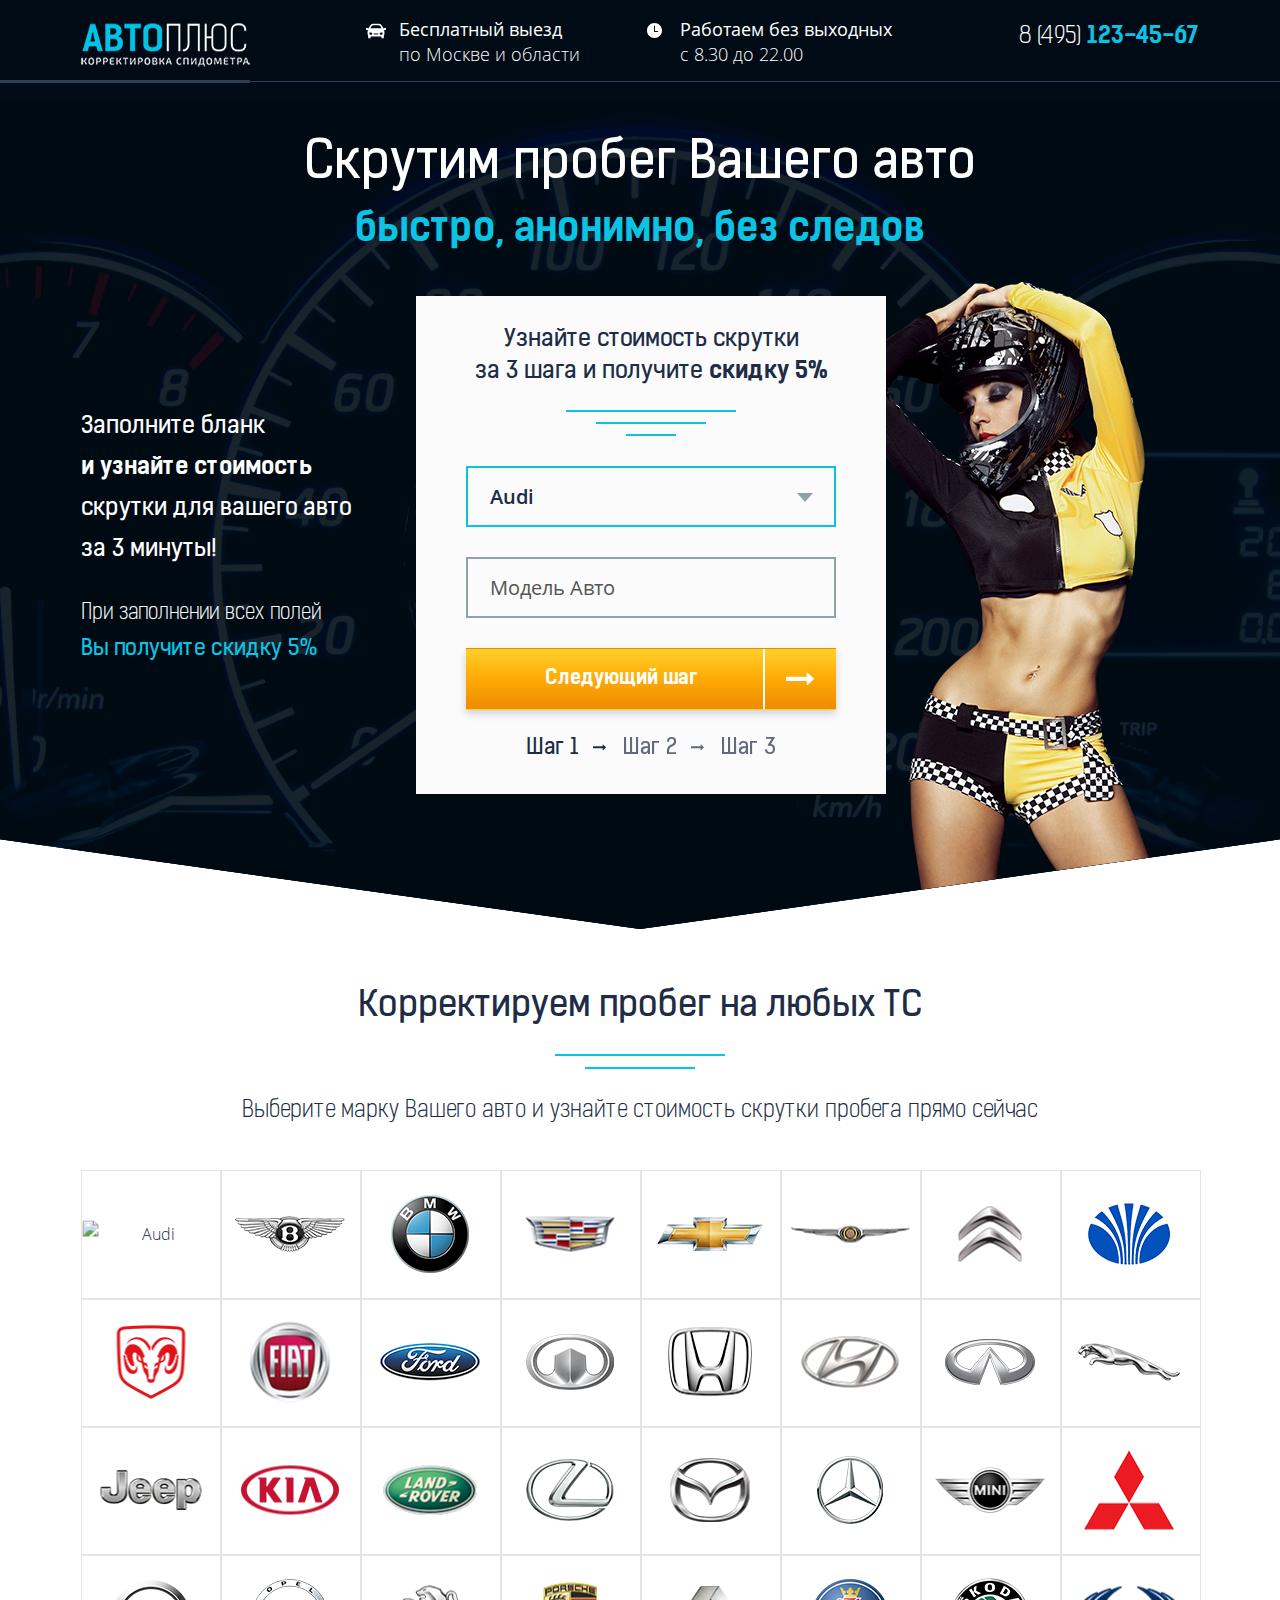
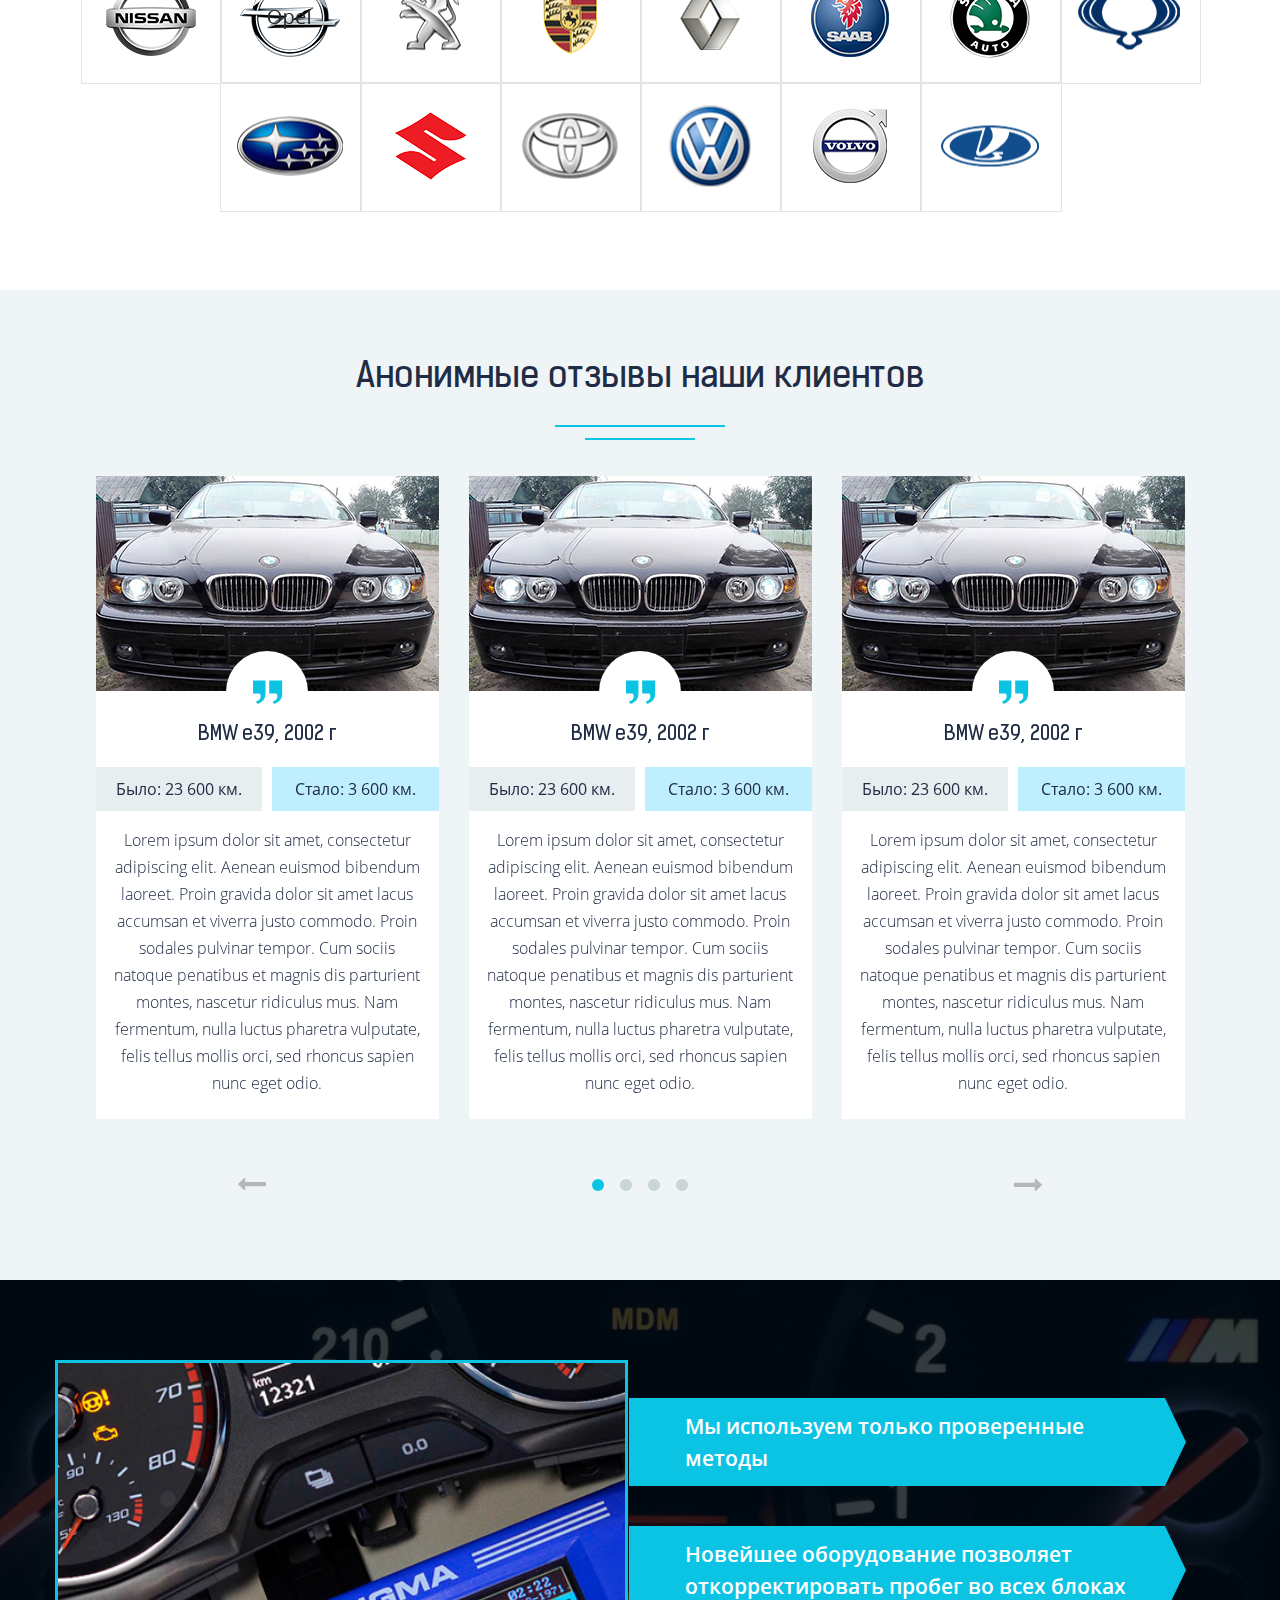
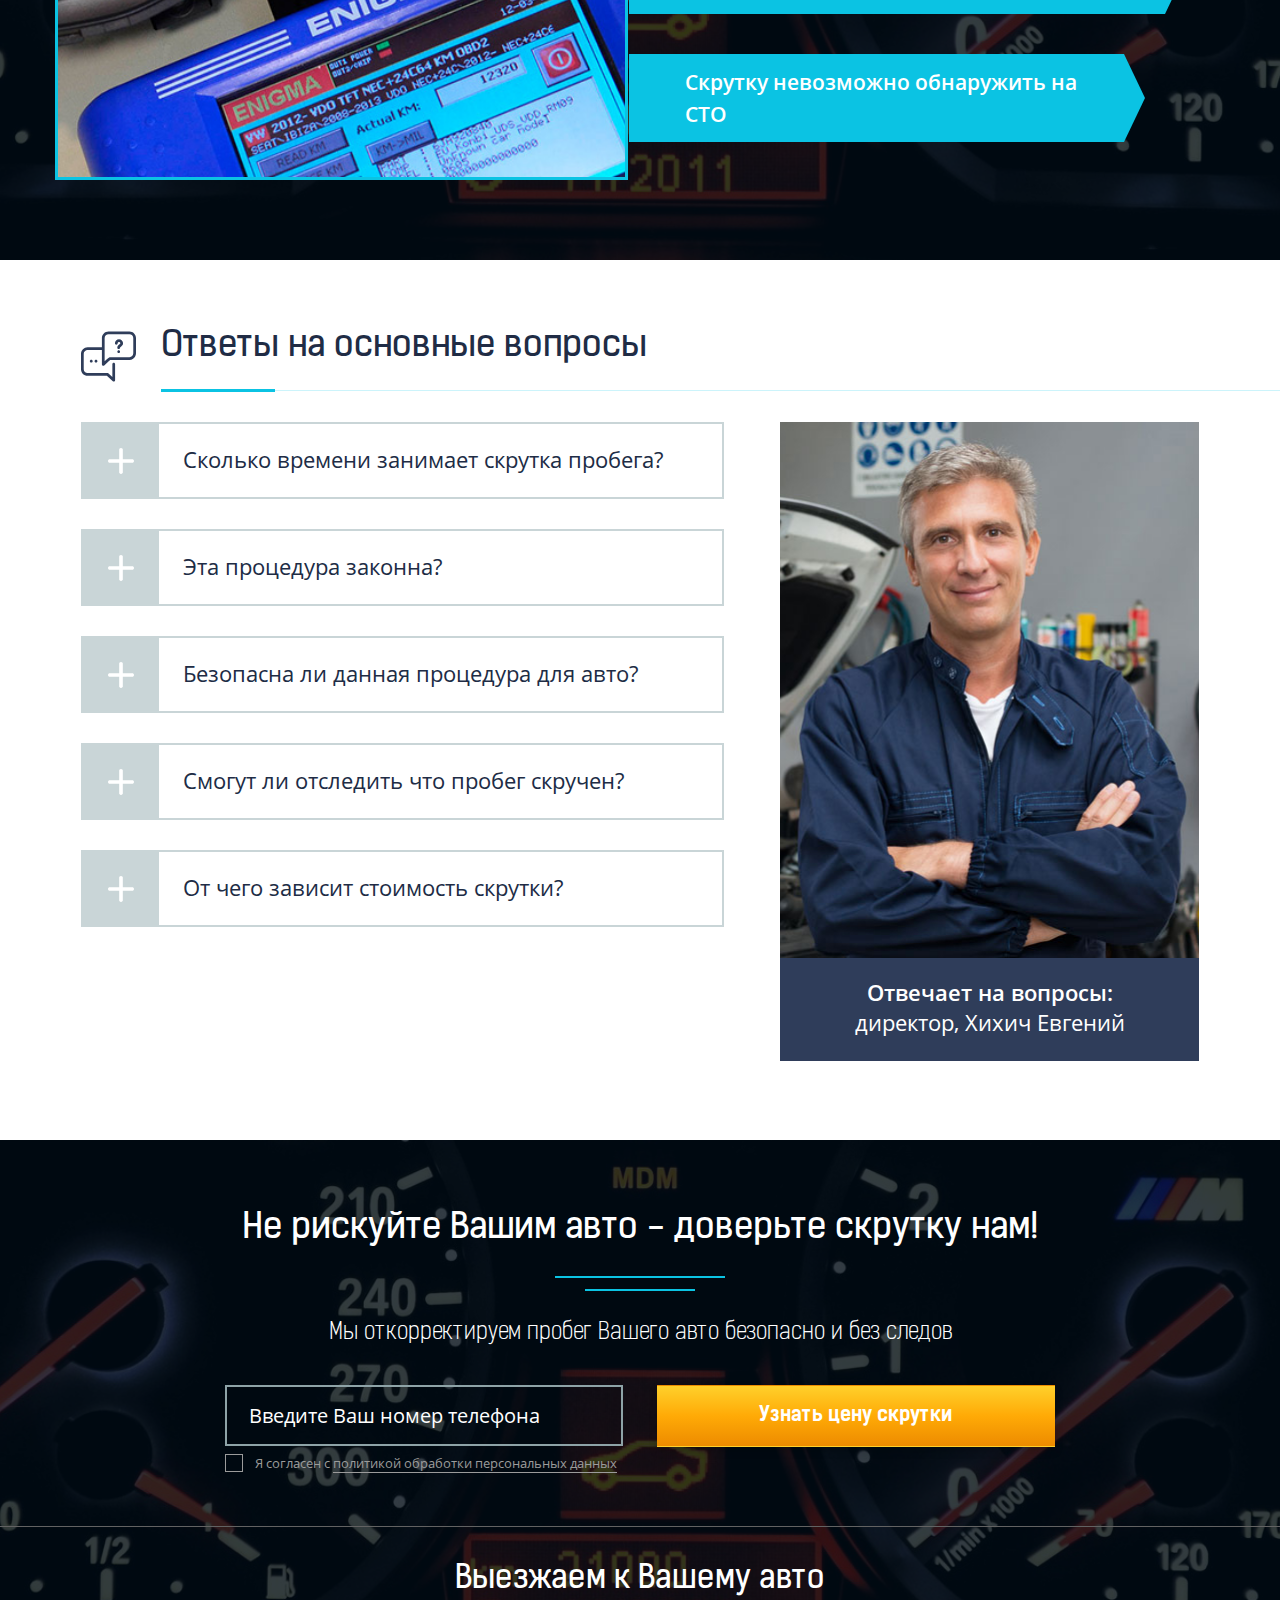
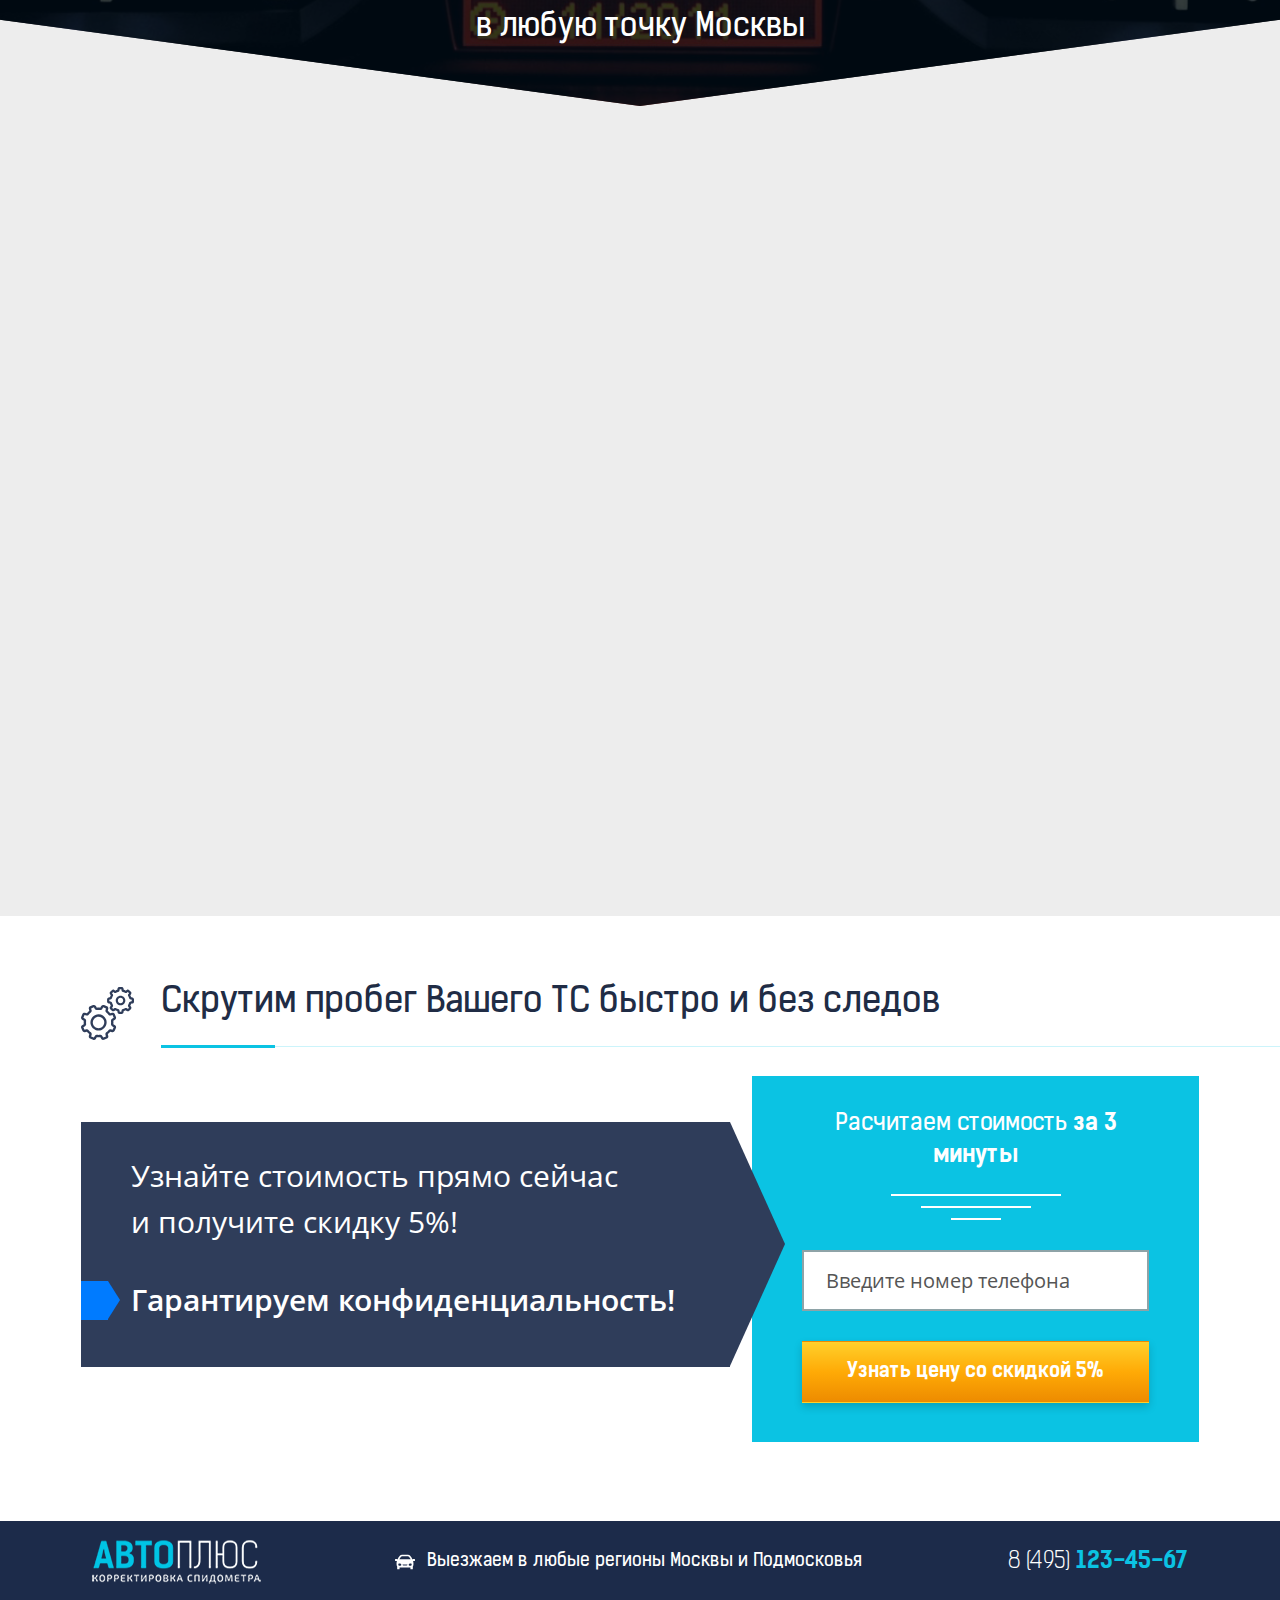
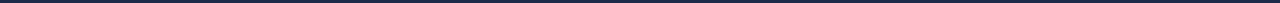
==== commit 262db576: "Auto Plus" ====
--- a/index.html
+++ b/index.html
@@ -22,10 +22,36 @@
 	<script type="text/javascript" src="vendors/js/jquery.maskedinput.min.js"></script>
 	<script src="https://api-maps.yandex.ru/2.1/?lang=ru_RU" type="text/javascript"></script>
 	<link rel="icon" type="image/png" href="favicon/favicon.ico" sizes="16x16">
-	<script>document.write('<script src="http://' + (location.host || 'localhost').split(':')[0] + ':35729/livereload.js?snipver=1"></' + 'script>')</script>
+<!-- 	<script>document.write('<script src="http://' + (location.host || 'localhost').split(':')[0] + ':35729/livereload.js?snipver=1"></' + 'script>')</script> -->
 </head>
 
 <body>
+
+	<!-- Popup -->
+
+	<div class="popup_wrapp scroll" data-popup ="popup_1">
+		<div class="popup form_wrapp clearfix">
+			<div class="inner">
+				<button type="button" class="close-popup"></button>
+				<form>
+					<div class="form-title">
+						<h3>Узнайте стоимость><br /> скрутки <b>Citroen</b> прямо сейчас!</h3>
+						<span class="shape"></span>
+					</div>
+					<div class="input_wrapp transparent">
+						<input type="tel" placeholder="Введите номер телефона" />
+					</div>
+					<button type="button" class="yellow-pill">Узнать стоимость</button>
+					<div class="checkbox">
+						<input type="checkbox" id="ch_2">
+						<label for="ch_2">Я согласен с <a href="#">политикой обработки персональных данных</a></label>
+					</div>
+				</form>
+			</div>
+		</div>
+	</div>
+
+	<!-- /Popup -->
 
 	<div class="wrapper">
 
@@ -66,6 +92,7 @@
 				</div>
 				<div class="col-3 left align-right">
 					<a href="tel:84951234567" class="tel-link">8 (495) <span class="blue">123-45-67</span></a>
+					<a href="tel:84951234567" class="tel_resp"></a>
 				</div>
 			</div>
 		</div>
@@ -568,8 +595,7 @@
 							<div class="article-img">
 								<img src="img/photo_03.jpg" alt="" />
 							</div>	
-							<div class="article-2_content right">
-								
+							<div class="article-2_content right">								
 								<div class="desc-item">
 									<div class="inner">
 										<p>Мы используем только проверенные методы</p>
@@ -601,12 +627,12 @@
 
 				<section class="white-bg">
 
-					<div class="h-box">
+					<div class="h-box_wrapp">
 						<div class="row">
-							<div class="col-1">
-								<i class="discuss"></i>
-							</div>
-							<div class="col-2">
+							<div class="h-box">
+								<div class="icon-box_2">
+									<i class="discuss"></i>
+								</div>
 								<h2>Ответы на основные вопросы</h2>
 							</div>
 						</div>
@@ -614,6 +640,17 @@
 					
 					<div class="row">
 						<div class="two-cols-2 clearfix">
+							<div class="right">
+								<div class="photo-box">
+									<div class="img-box">
+										<img src="img/automotive.jpg" alt="" />
+									</div>
+									<div class="descript">
+										<p class="p-1">Отвечает на вопросы:</p>
+										<p>директор, Хихич Евгений</p>
+									</div>
+								</div>
+							</div>
 							<div class="left">
 								<div class="accordeon">
 									<div class="accordeon-item">
@@ -658,17 +695,6 @@
 									</div>
 								</div>
 							</div>
-							<div class="right">
-								<div class="photo-box">
-									<div class="img-box">
-										<img src="img/automotive.jpg" alt="" />
-									</div>
-									<div class="descript">
-										<p class="p-1">Отвечает на вопросы:</p>
-										<p>директор, Хихич Евгений</p>
-									</div>
-								</div>
-							</div>
 						</div>
 					</div>
 
@@ -678,7 +704,7 @@
 
 				<!-- Section 6 - Main Page -->
 
-				<section class="sect-6">				
+				<section class="sect-6">
 
 					<div class="clip-polygon clip_2 bg">
 
@@ -726,12 +752,12 @@
 
 				<section class="white-bg">
 
-					<div class="h-box">
+					<div class="h-box_wrapp">
 						<div class="row">
-							<div class="col-1">
-								<i class="settings"></i>
-							</div>
-							<div class="col-2">
+							<div class="h-box">
+								<div class="icon-box_2">
+									<i class="settings"></i>
+								</div>
 								<h2>Скрутим пробег Вашего ТС быстро и без следов</h2>
 							</div>
 						</div>
--- a/style.css
+++ b/style.css
@@ -463,7 +463,7 @@
 .yellow-pill_2 {
     padding-top: 14px;
     padding-bottom: 14px;
-    padding-right: 14px;
+    padding-right: 66px;
     padding-left: 5px;
 }
 
@@ -699,6 +699,22 @@
     font-weight: bold;
 }
 
+.tel_resp {
+    /*display: block;*/
+    display: none;
+    vertical-align: top;
+    width: 40px;
+    height: 40px;
+    background-color: #0bc3e3;
+    background-image: url(img/callback.png);
+    background-repeat: no-repeat;
+    background-position: center;
+    border: 1px solid transparent;
+    -webkit-border-radius: 50%;
+    -moz-border-radius: 50%;
+    border-radius: 50%;
+}
+
 /*-------------------------------------------*/
 /* ----- CONTENT ------ */
 /*-------------------------------------------*/
@@ -1186,19 +1202,13 @@
     margin: 0 0 42px 0;
 }
 
-.testimonials {
-
-}
-
 .testimonial {
-
+    padding: 0 15px;
 }
 
 .testimonial .inner {
     display: block;
-    width: 370px;
-    height: 655px;
-    margin: 0 auto;
+    margin: 0 auto 15px auto;
     position: relative;
     -webkit-transition-property: all;
     -webkit-transition-duration: .3s;
@@ -1220,7 +1230,6 @@
     transition-duration: .3s;
     transition-timing-function: ease;
 }
-
 
 .testimonial .inner:hover {
     -webkit-box-shadow: 0 3px 28.5px .6px rgba(0, 98, 99, .12);
@@ -1292,6 +1301,7 @@
 
 .testimonial .descript {
     position: relative;
+    margin-bottom: 30px;
     padding: 28px 0 22px 0;
     background: #ffffff;
     -webkit-transition-property: all;
@@ -1315,8 +1325,37 @@
     transition-timing-function: ease;
 }
 
-.testimonial .inner:hover .descript {
-    padding-bottom: 32px;
+.testimonial .descript:after {
+    content: "";
+    width: 100%;
+    height: 0;
+    background: #ffffff;
+    position: absolute;
+    top: 100%;
+    left: 0;
+    -webkit-transition-property: all;
+    -webkit-transition-duration: .3s;
+    -webkit-transition-timing-function: ease;
+
+    -moz-transition-property: all;
+    -moz-transition-duration: .3s;
+    -moz-transition-timing-function: ease;
+
+    -ms-transition-property: all;
+    -ms-transition-duration: .3s;
+    -ms-transition-timing-function: ease;
+
+    -o-transition-property: all;
+    -o-transition-duration: .3s;
+    -o-transition-timing-function: ease;
+
+    transition-property: all;
+    transition-duration: .3s;
+    transition-timing-function: ease;
+}
+
+.testimonial .inner:hover .descript:after {
+    height: 10px;
 }
 
 .testimonial .descript .icon-box {
@@ -1508,52 +1547,40 @@
     background-size: 100%;
 }
 
+.h-box_wrapp {
+    overflow: hidden;
+}
+
 .h-box {
-    overflow: hidden;
-    padding: 36px 0 16px 0;
-}
-
-.h-box .row {
-    display: table;
-    width: 100%;
-    position: relative;
-}
-
-.h-box .row:before {
+    position: relative;
+    padding: 36px 0 23px 80px;
+}
+
+.h-box:before {
     content: "";
     width: 114px;
     height: 3px;
     background: #0bc3e3;
     position: absolute;
-    bottom: -16px;
+    bottom: 0;
     left: 80px;
     z-index: 2;
 }
 
-.h-box .row:after {
+.h-box:after {
     content: "";
     width: 100vw;
     height: 1px;
     background: #ccf4fb;
     position: absolute;
-    bottom: -15px;
+    bottom: 1px;
     left: 80px;
 }
 
-.h-box .col-1 {
-    display: table-cell;
-    vertical-align: top;
-    width: 80px;
-}
-
-.h-box .col-2 {
-    display: table-cell;
-    vertical-align: top;
-    width: auto;
-}
-
-.h-box .col-1 i {
-    margin-top: 6px;
+.h-box .icon-box_2 {
+    position: absolute;
+    top: 41px;
+    left: 0;
 }
 
 .h-box h2 {
@@ -1686,6 +1713,10 @@
     color: #202c45;
 }
 
+.photo-box {
+    max-width: 438px;
+}
+
 .photo-box .img-box {
     height: 536px;
     overflow: hidden;
@@ -1755,7 +1786,7 @@
 }
 
 .clip_2 {
-    margin-bottom: -80px;
+    margin-bottom: -90px;
     padding-top: 41px;
     position: relative;
     z-index: 2;
@@ -2007,6 +2038,93 @@
 
 /*-- /Section 7 - Main Page --*/
 
+/*-- Success --*/
+
+.success {
+    position: relative;
+    padding: 1px 0;
+    min-height: 100vh;
+    background-color: #000b15;
+    background-image: url(img/promo_bg.jpg);
+    background-repeat: no-repeat;
+    background-position: center bottom;
+}
+
+.success:before {
+    content: "";
+    background: rgba(0, 11, 21, .9);
+    width: 100%;
+    height: 100%;
+    position: absolute;
+    top: 0;
+    left: 0;
+}
+
+.success .row {
+    position: relative;
+    z-index: 2;
+}
+
+.success .center {
+    opacity: 0;
+    -webkit-transition-property: all;
+    -webkit-transition-duration: 1.4s;
+    -webkit-transition-timing-function: ease;
+
+    -moz-transition-property: all;
+    -moz-transition-duration: 1.4s;
+    -moz-transition-timing-function: ease;
+
+    -ms-transition-property: all;
+    -ms-transition-duration: 1.4s;
+    -ms-transition-timing-function: ease;
+
+    -o-transition-property: all;
+    -o-transition-duration: 1.4s;
+    -o-transition-timing-function: ease;
+
+    transition-property: all;
+    transition-duration: 1.4s;
+    transition-timing-function: ease;
+}
+
+.success .center.active {
+    opacity: 1;
+}
+
+.success_message {
+    max-width: 970px;
+    margin: 0 auto;
+    padding: 72px 2% 56px 2%;
+    background: #ffffff;
+    text-align: center;
+}
+
+.success_message h1 {
+    padding: 8px 0;
+    font-family: "Kelson Sans RU", "Arial", "verdana", sans-serif;
+    font-size: 48px;
+    line-height: 60px;
+    font-weight: normal;
+    color: #011630;
+}
+
+.success_message p {
+    padding: 8px 0;
+    font-family: "Kelson Sans RU", "Arial", "verdana", sans-serif;
+    font-size: 24px;
+    line-height: 36px;
+    font-weight: normal;
+    color: #161922;
+}
+
+.success_message .yellow-pill {
+    max-width: 398px;
+    margin: 26px auto;
+}
+
+/*-- /Success --*/
+
 /*-------------------------------------------*/
 /* ----- FOOTER ------ */
 /*-------------------------------------------*/
@@ -2048,4 +2166,224 @@
 
 .p-i i {
     margin: 4px 12px 0 0;
-}+}
+
+/*-- Popups --*/
+
+.popup_wrapp {
+    display: none;
+    width: 100%;
+    height: 100vh;
+    position: fixed;
+    top: 0;
+    left: 0;
+    background: rgba(0, 0, 0, .4);
+    z-index: 15;
+}
+
+.popup {
+    display: block;
+    max-width: 567px;
+    margin: 90px auto 20px auto;
+    padding: 60px 5.5% 55px 5.5%;
+    border-width: 5px;
+    border-color: #d1d1d1;
+    border-style: solid;
+    position: relative;
+    background-color: #d1d1d1;
+    background-image: url(img/bg.jpg);
+    background-size: cover;
+    background-position: center;
+    -webkit-box-shadow: 0 8px 17px .7px rgba(40, 14, 1, .17);
+    -moz-box-shadow: 0 8px 17px .7px rgba(40, 14, 1, .17);
+    box-shadow: 0 8px 17px .7px rgba(40, 14, 1, .17);
+}
+
+.popup:before {
+    content: "";
+    width: 100%;
+    height: 100%;
+    background: rgba(0, 11, 21, .8);
+    position: absolute;
+    top: 0;
+    left: 0;
+}
+
+.popup .inner {
+    position: relative;
+    z-index: 2;
+}
+
+.close-popup {
+    background-color: transparent;
+    width: 27px;
+    height: 27px;
+    cursor: pointer;
+    z-index: 12;
+    position: absolute;
+    top: -41px;
+    right: -60px;
+    background-image: url(img/close.svg);
+    background-repeat: no-repeat;
+    background-position: center;
+    border: 1px solid transparent;
+}
+
+.popup .form-title h3 {
+    color: #ffffff;
+}
+
+.popup .checkbox {
+    margin: 9px 0;
+}
+
+/*-- /Popups --*/
+
+
+/*-- Animation --*/
+
+.leftSlice {
+    position: relative;
+    left: -3%;
+    opacity: 0;
+    -webkit-transition-property: all;
+    -webkit-transition-duration: 1s;
+    -webkit-transition-delay: .4s;
+    -webkit-transition-timing-function: ease-in-out;
+
+    -moz-transition-property: all;
+    -moz-transition-duration: 1s;
+    -moz-transition-delay: .4s;
+    -moz-transition-timing-function: ease-in-out;
+
+    -ms-transition-property: all;
+    -ms-transition-duration: 1s;
+    -ms-transition-delay: .4s;
+    -ms-transition-timing-function: ease-in-out;
+
+    -o-transition-property: all;
+    -o-transition-duration: 1s;
+    -o-transition-delay: .4s;
+    -o-transition-timing-function: ease-in-out;
+
+    transition-property: all;
+    transition-duration: 1s;
+    transition-delay: .4s;
+    transition-timing-function: ease-in-out;
+}
+
+.animate.active .leftSlice {
+    left: 0;
+    opacity: 1;
+}
+
+.fadeIn {
+    opacity: 0;
+    -webkit-transition-property: all;
+    -webkit-transition-duration: 1s;
+    -webkit-transition-delay: .4s;
+    -webkit-transition-timing-function: ease-in-out;
+
+    -moz-transition-property: all;
+    -moz-transition-duration: 1s;
+    -moz-transition-delay: .4s;
+    -moz-transition-timing-function: ease-in-out;
+
+    -ms-transition-property: all;
+    -ms-transition-duration: 1s;
+    -ms-transition-delay: .4s;
+    -ms-transition-timing-function: ease-in-out;
+
+    -o-transition-property: all;
+    -o-transition-duration: 1s;
+    -o-transition-delay: .4s;
+    -o-transition-timing-function: ease-in-out;
+
+    transition-property: all;
+    transition-duration: 1s;
+    transition-delay: .4s;
+    transition-timing-function: ease-in-out;
+}
+
+.animate.active .fadeIn {
+    opacity: 1;
+}
+
+.zoomFade {
+    -webkit-transform: scale(0);
+    -moz-transform: scale(0);
+    transform: scale(0);
+    opacity: 0;
+    -webkit-transition-property: all;
+    -webkit-transition-duration: 1s;
+    -webkit-transition-delay: .4s;
+    -webkit-transition-timing-function: ease-in-out;
+
+    -moz-transition-property: all;
+    -moz-transition-duration: 1s;
+    -moz-transition-delay: .4s;
+    -moz-transition-timing-function: ease-in-out;
+
+    -ms-transition-property: all;
+    -ms-transition-duration: 1s;
+    -ms-transition-delay: .4s;
+    -ms-transition-timing-function: ease-in-out;
+
+    -o-transition-property: all;
+    -o-transition-duration: 1s;
+    -o-transition-delay: .4s;
+    -o-transition-timing-function: ease-in-out;
+
+    transition-property: all;
+    transition-duration: 1s;
+    transition-delay: .4s;
+    transition-timing-function: ease-in-out;
+}
+
+.animate.active .zoomFade {
+    opacity: 1;
+    -webkit-transform: scale(1);
+    -moz-transform: scale(1);
+    transform: scale(1);
+}
+
+.fadeInUp {
+    position: relative;
+    bottom: -20px;
+    opacity: 0;
+    -webkit-transition-property: all;
+    -webkit-transition-duration: 1s;
+    -webkit-transition-delay: .4s;
+    -webkit-transition-timing-function: ease-in-out;
+
+    -moz-transition-property: all;
+    -moz-transition-duration: 1s;
+    -moz-transition-delay: .4s;
+    -moz-transition-timing-function: ease-in-out;
+
+    -ms-transition-property: all;
+    -ms-transition-duration: 1s;
+    -ms-transition-delay: .4s;
+    -ms-transition-timing-function: ease-in-out;
+
+    -o-transition-property: all;
+    -o-transition-duration: 1s;
+    -o-transition-delay: .4s;
+    -o-transition-timing-function: ease-in-out;
+
+    transition-property: all;
+    transition-duration: 1s;
+    transition-delay: .4s;
+    transition-timing-function: ease-in-out;
+}
+
+.animate.active .fadeInUp {
+    bottom: 0;
+    opacity: 1;
+}
+
+.opacity-img {
+    opacity: 0;
+}
+
+/*-- /Animation --*/--- a/responsive.css
+++ b/responsive.css
@@ -1,23 +1,560 @@
 @media only screen and (max-width: 1280px) {
 
+	.row {
+		padding: 0 2%;
+	}
+
+	/*-- Header --*/
+
+	.header-site .row > .col-1 {
+	    width: 21%;
+	}
+
+	.header-site .row > .col-3 {
+	    width: 23%;
+	    padding: 18px 0 10px 1%;
+	}
+
+	.thumbnails-1 {
+	    margin: 0 -5%;
+	}
+
+	.thumb-1 {
+	    margin: 0 5%;
+	}
+
+	.tel-link {
+	    font-size: 24px;
+	    line-height: 24px;
+	}
+
+	/*-- /Header --*/
+
+}
+
+@media only screen and (max-width: 1124px) {
+
+	/*-- Section 1 - Main Page --*/
+
+	.three-cols_promo {
+	    margin-top: 20px;
+	    padding: 14px 0 105px 0;
+	    background-image: none;
+	}
+
+	.tree-cols .col-1 {
+	    width: 50%;
+	    padding-right: 3%;
+	}
+
+	.tree-cols .col-2 {
+	    width: 50%;
+	    text-align: right;
+	}
+
+	.form_wrapp {
+		display: inline-block;
+		vertical-align: top;
+	}
+
+	/*-- /Section 1 - Main Page --*/
+
+	/*-- Section 2 - Main Page --*/
+
+	.thumb-2 {
+	    width: 16.66%;
+	}
+
+	/*-- /Section 2 - Main Page --*/
+
+	/*-- Section 3 - Main Page --*/
+
+	.article-3 .left {
+	    width: 50%;
+	    padding-top: 0;
+	}
+
+	.article-3 .rigth {
+	    width: 50%;
+	}
+
+	.blue-box p {
+		padding-left: 40px;
+	    font-size: 25px;
+	    line-height: 40px;
+	}
+
+	/*-- /Section 3 - Main Page --*/
+
+}
+
+@media only screen and (max-width: 1024px) {
+
+	/*-- Header --*/
+
+	.thumbnails-1 {
+	    margin: 0 -3%;
+	}
+
+	.thumb-1 {
+	    margin: 0 3%;
+	}
+
+	.thumb-1 p {
+	    font-size: 16px;
+	    line-height: 22px;
+	}
+
+	/*-- /Header --*/
+
+	/*-- Section 1 - Main Page --*/
+
+	.tree-cols .col-1 {
+	    width: 30%;
+	    padding-right: 1%;
+	}
+
+	.tree-cols .col-2 {
+	    width: 70%;
+	}
+
+	.form_wrapp {
+	    padding: 28px 4% 24px 4%;
+	}
+
+	/*-- /Section 1 - Main Page --*/
+
+}
+
+@media only screen and (max-width: 900px) {
+
+	h1 {
+	    font-size: 41px;
+	    line-height: 47px;
+	}
+
+	/*-- Header --*/
+
+	.header-site .row > .col-1 {
+	    width: 50%;
+	    padding: 10px 1% 5px 0;
+	}
+
+	.header-site .row > .col-2 {
+	    display: none;
+	}
+
+	.header-site .row > .col-3 {
+	    width: 50%;
+	    padding: 17px 0 2px 1%;
+	}
+
+	/*-- /Header --*/
+
+	/*-- Section 1 - Main Page --*/
+
+	.h1-desc {
+	    font-size: 34px;
+	    line-height: 47px;
+	}
+
+	.tree-cols .col-1 {
+	    width: 40%;
+	}
+
+	.tree-cols .col-2 {
+	    width: 60%;
+	}
+
+	/*-- /Section 1 - Main Page --*/
+
+	/*-- Section 2 - Main Page --*/
+
+	.thumb-2 {
+	    width: 20%;
+	}
+
+	/*-- /Section 2 - Main Page --*/
+
+	/*-- Section 4 - Main Page --*/
+
+	.article-1 {
+	    margin: 50px 0 0 0;
+	}
+
+	.article-img {
+	    width: 100%;
+	    max-width: 566px;
+	    height: 366px;
+	    margin: 0 auto;
+	    position: relative;
+	}
+
+	.article-2_content {
+		float: none;
+	    width: 100%;
+	}
+
+	.desc-item {
+	    width: 100%;
+	}
+
+	.desc-item .inner {
+	    padding: 12px 3% 12px 3%;
+	}
+
+	/*-- /Section 4 - Main Page --*/
+
+	/*-- Section 5 - Main Page --*/
+
+	.photo-box {
+		margin: 0 auto;
+	}
+
+	.two-cols-2 .left {
+	    width: 100%;
+	    float: left;
+	    padding-right: 0;
+	}
+
+	.two-cols-2 .right {
+	    width: 100%;
+	    padding-top: 30px;
+	    padding-left: 0;
+	}
+
+	/*-- /Section 5 - Main Page --*/
+
+	/*-- Section 3 - Main Page --*/
+
+	.article-3 {
+	    margin: 20px 0;
+	}
+
+	.article-3 .left {
+	    width: 100%;
+	    padding-right: 0;
+	}
+
+	.article-3 .right {
+	    width: 100%;
+	    padding-left: 0;
+	}
+
+	.blue-box p {
+		padding-left: 55px;
+	    font-size: 25px;
+	    line-height: 40px;
+	}
+
+	.blue-box .tr {
+		display: none;
+	}
+
+	.form_wrapp_2 {
+		display: block;
+	    margin: 0 auto;
+	}
+
+	/*-- /Section 3 - Main Page --*/
+
+	/*-- Footer --*/
+
+	.footer .col {
+	    padding: 10px 0;
+	}
+
+	.footer .col-1 {
+	    width: 100%;
+	    text-align: center;
+	}
+
+	.footer .col-2 {
+	    width: 100%;
+	}
+
+	.footer .col-3 {
+	    width: 100%;
+	    text-align: center;
+	}
+
+	/*-- /Footer --*/
+
+}
+
+@media only screen and (max-width: 768px) {
+
+	.h-box {
+	    padding-top: 15px;
+	    padding-left: 65px;
+	}
+
+	.h-box:before {
+	    left: 65px;
+	}
+
+	.h-box:after {
+	    left: 65px;
+	}
+
+	.h-box .icon-box_2 {
+	    top: 18px;
+	}
+
+	.h-box h2 {
+		font-size: 28px;
+	    line-height: 32px;
+	}
+
+	/*-- Header --*/
+
+	.header-site {
+		border-bottom: none;
+		background-color: #000b15;
+		width: 100%;
+		position: fixed;
+		top: 0;
+		left: 0;
+	}
+
+	.header-site:after {
+		display: none;
+	}
+
+	/*-- /Header --*/
+
+	/*-- Section 1 - Main Page --*/
+
+	.tree-cols .col-1 {
+	    width: 100%;
+	    padding-top: 20px;
+	    padding-right: 0;
+	}
+
+	.tree-cols .col-2 {
+	    width: 100%;
+	    padding: 20px 0 0 0;
+	    text-align: center;
+	}
+
+	.tree-cols .col-2 .promo-form {
+		width: 100%;
+	    max-width: 100%;
+	}
+
+	/*-- /Section 1 - Main Page --*/
+
+	/*-- Section 6 - Main Page --*/
+
+	.form-two-cols .col {
+	    float: none;
+	    width: 100%;
+	}
+
+	.form-two-cols .col:nth-child(odd) {
+	    padding: 6px 0;
+	}
+
+	.form-two-cols .col:nth-child(even) {
+	    padding: 6px 0;
+	}
+
+	/*-- /Section 6 - Main Page --*/
+
+	/*-- Success --*/
+
+	.success_message {
+	    padding: 33px 2% 35px 2%;
+	}
+
+	.success_message h1 {
+	    font-size: 41px;
+	    line-height: 49px;
+	}
+
+	/*-- /Success --*/
 	
-
-}
-
-@media only screen and (max-width: 768px) {
-
+}
+
+@media only screen and (max-width: 680px) {
+
+	/*-- Slick --*/
+
+	.slick-dots {
+	    padding: 12px 6% 0 6%;
+	}
+
+	.slick-prev {
+	    left: 5%;
+	}
+
+	.slick-next {
+	    right: 5%;
+	}
+
+	/*-- /Slick --*/
+
+	/*-- Section 2 - Main Page --*/
+
+	.thumb-2 {
+	    width: 25%;
+	}
+
+	/*-- /Section 2 - Main Page --*/
+
+	/*-- Section 3 - Main Page --*/
+
+	.testimonial {
+	    padding: 0;
+	}
+
+	/*-- /Section 3 - Main Page --*/
+
+}
+
+@media only screen and (max-width: 480px) {
+
+	.row {
+		padding: 0 4%;
+	}
+
+	h1 {
+	    font-size: 36px;
+	    line-height: 41px;
+	}
+
+	.h1-desc {
+	    font-size: 31px;
+	    line-height: 37px;
+	}
+
+	h2 {
+	    font-size: 31px;
+	    line-height: 43px;
+	}
+
+	.h2-desc {
+	    font-size: 22px;
+	    line-height: 31px;
+	}
+
+	.shape_2 {
+	    margin: 11px auto 14px auto;
+	}
+
+	/*-- Header --*/
+
+	.header-site .row > .col-1 {
+	    width: 67%;
+	    padding: 4px 1% 5px 0;
+	}
+
+	.header-site .row > .col-3 {
+		width: 33%;
+	    padding: 5px 0 2px 1%;
+	}
+
+	.header-site .tel-link {
+		display: none;
+	}
+
+	.tel_resp {
+	    display: inline-block;
+	}
 	
-
-}
-
-@media only screen and (max-width: 480px) {
-
-	
-	
-}
-
-@media only screen and (max-width: 320px) {
-
-	
+	/*-- /Header --*/
+
+	/*-- Section 1 - Main Page --*/
+
+	.steps li {
+	    padding: 0 10px;
+	}
+
+	/*-- /Section 1 - Main Page --*/
+
+	/*-- Section 2 - Main Page --*/
+
+	.thumb-2 {
+	    width: 33.33%;
+	}
+
+	/*-- /Section 2 - Main Page --*/
+
+	/*-- Section 4 - Main Page --*/
+
+	.article-img {
+	    height: 289px;
+	}
+
+	.desc-item p {
+	    font-size: 19px;
+	    line-height: 27px;
+	}
+
+	/*-- /Section 4 - Main Page --*/
+
+	/*-- Section 5 - Main Page --*/
+
+	.ac-title {
+	    padding: 7px 5px 10px 60px;
+	}
+
+	.ac-title:before {
+	    width: 43px;
+	}
+
+	/*-- /Section 5 - Main Page --*/
+
+	/*-- Section 6 - Main Page --*/
+
+	.form-two-cols_wrapp {
+	    margin-bottom: 35px;
+	}
+
+	.map-title {
+	    padding-top: 10px;
+	    padding-bottom: 90px;
+	}
+
+	.map-title h3 {
+	    font-size: 26px;
+	    line-height: 40px;
+	}
+
+	/*-- /Section 6 - Main Page --*/
+
+	/*-- Success --*/
+
+	.success_message {
+	    padding: 18px 4% 19px 4%;
+	}
+
+	.success_message h1 {
+	    font-size: 32px;
+	    line-height: 40px;
+	}
+
+	.success_message p {
+	    font-size: 23px;
+	    line-height: 30px;
+	}
+
+	.success_message .yellow-pill {
+	    margin: 10px auto;
+	}
+
+	/*-- /Success --*/
+
+}
+
+@media only screen and (max-width: 420px) {
+
+	/*-- Section 2 - Main Page --*/
+
+	.thumb-2 {
+	    width: 50%;
+	}
+
+	/*-- /Section 2 - Main Page --*/
 
 }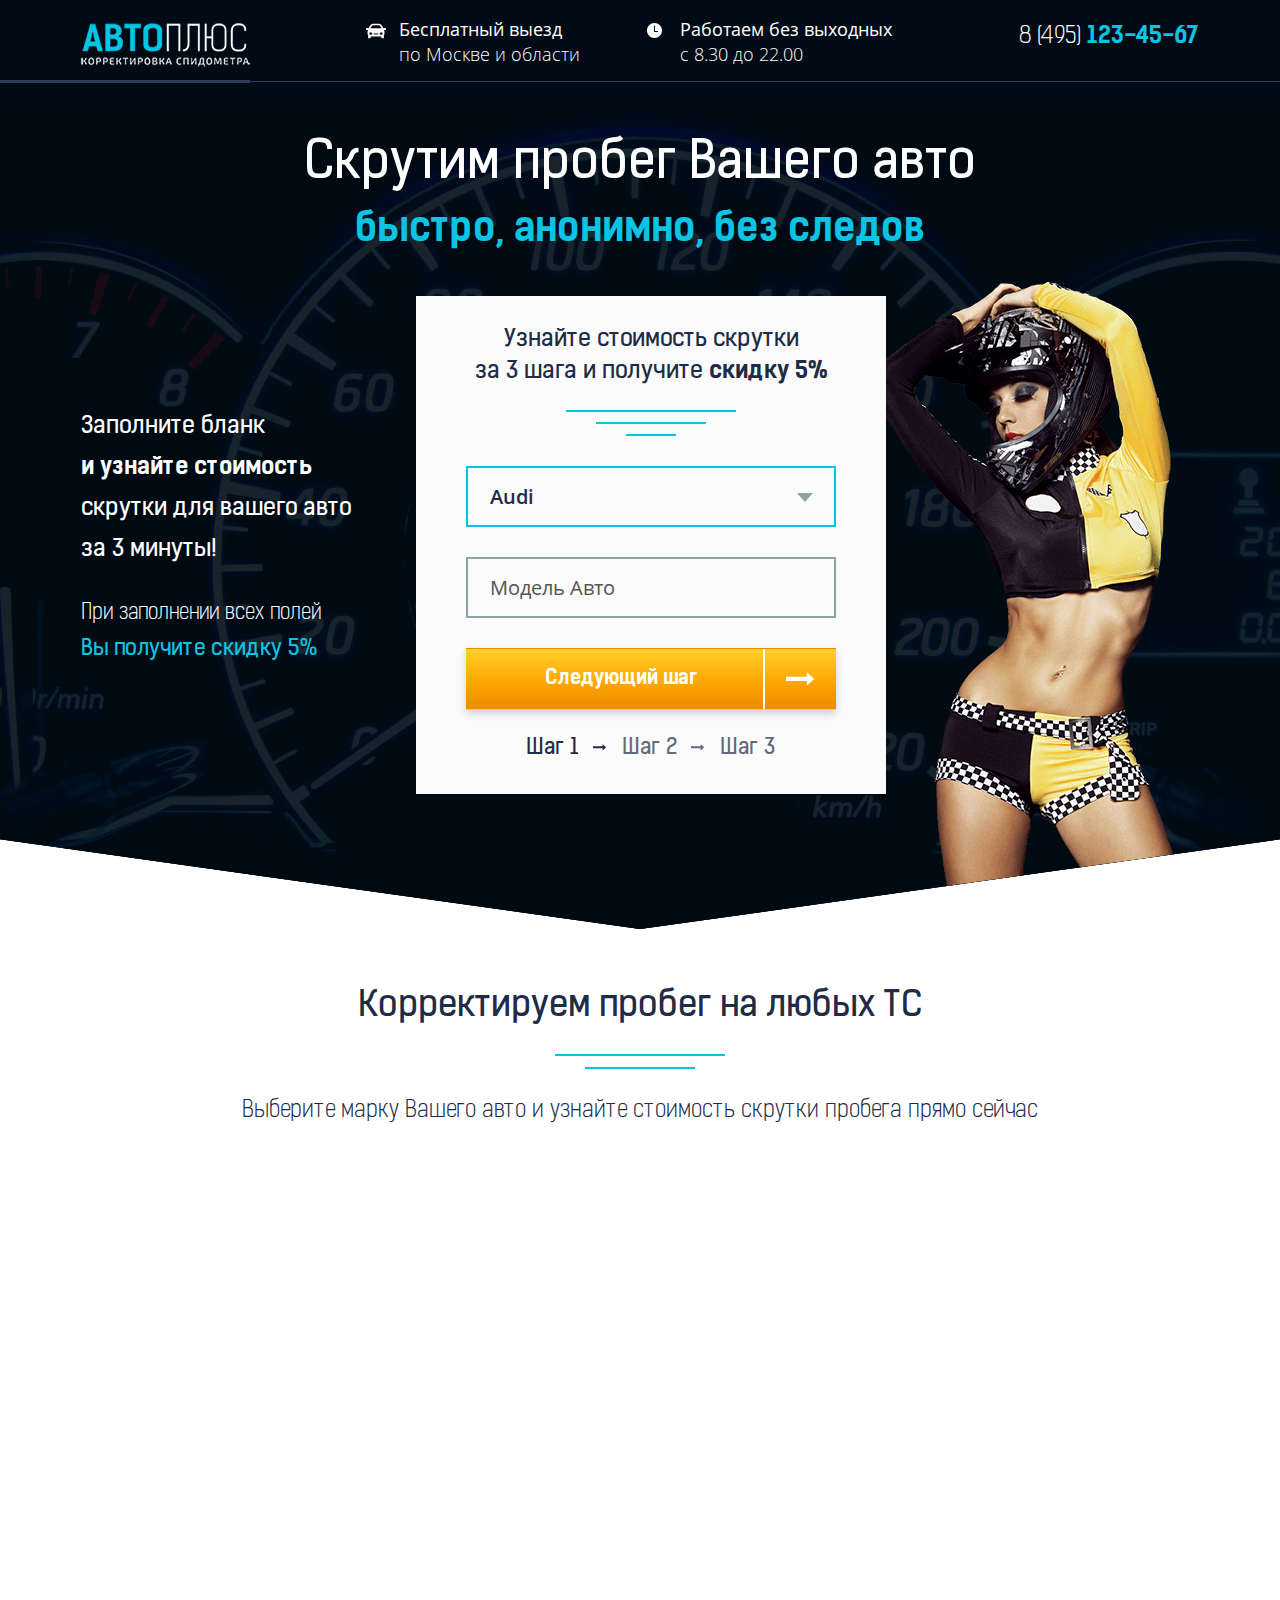
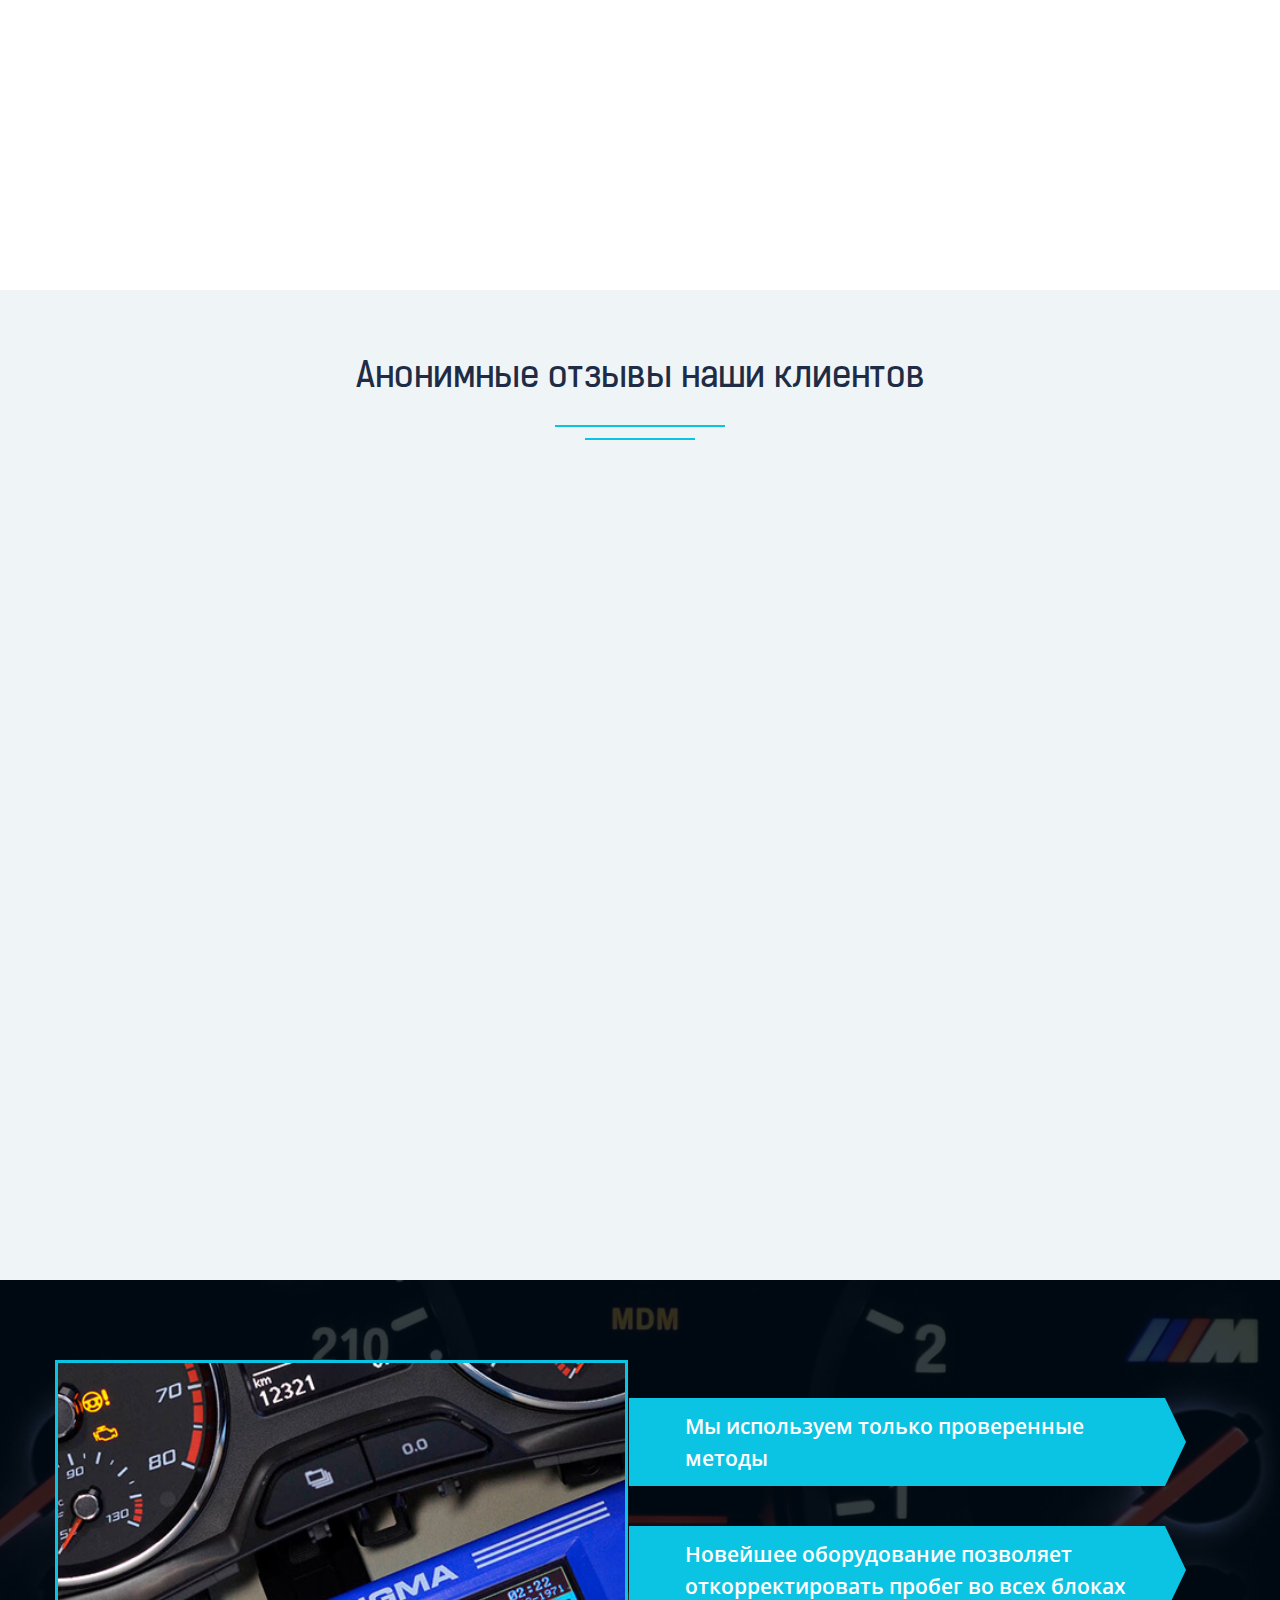
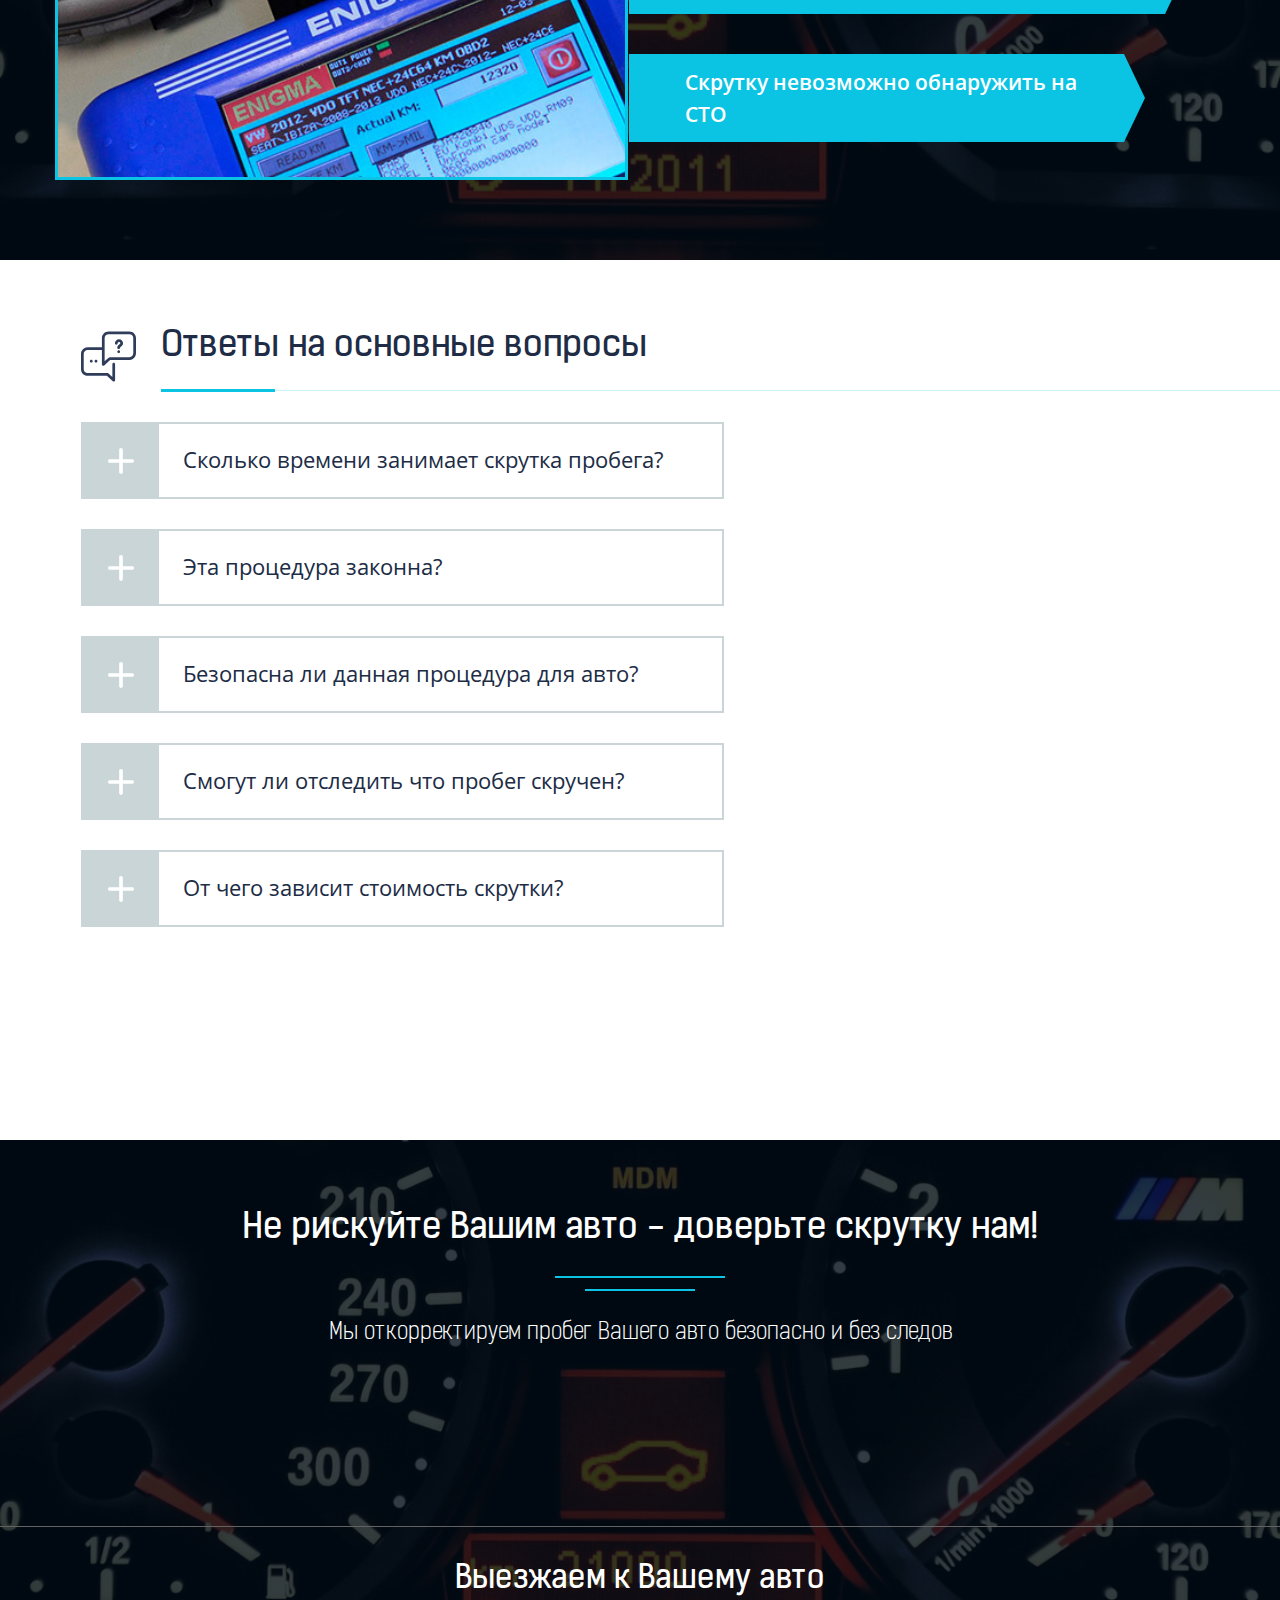
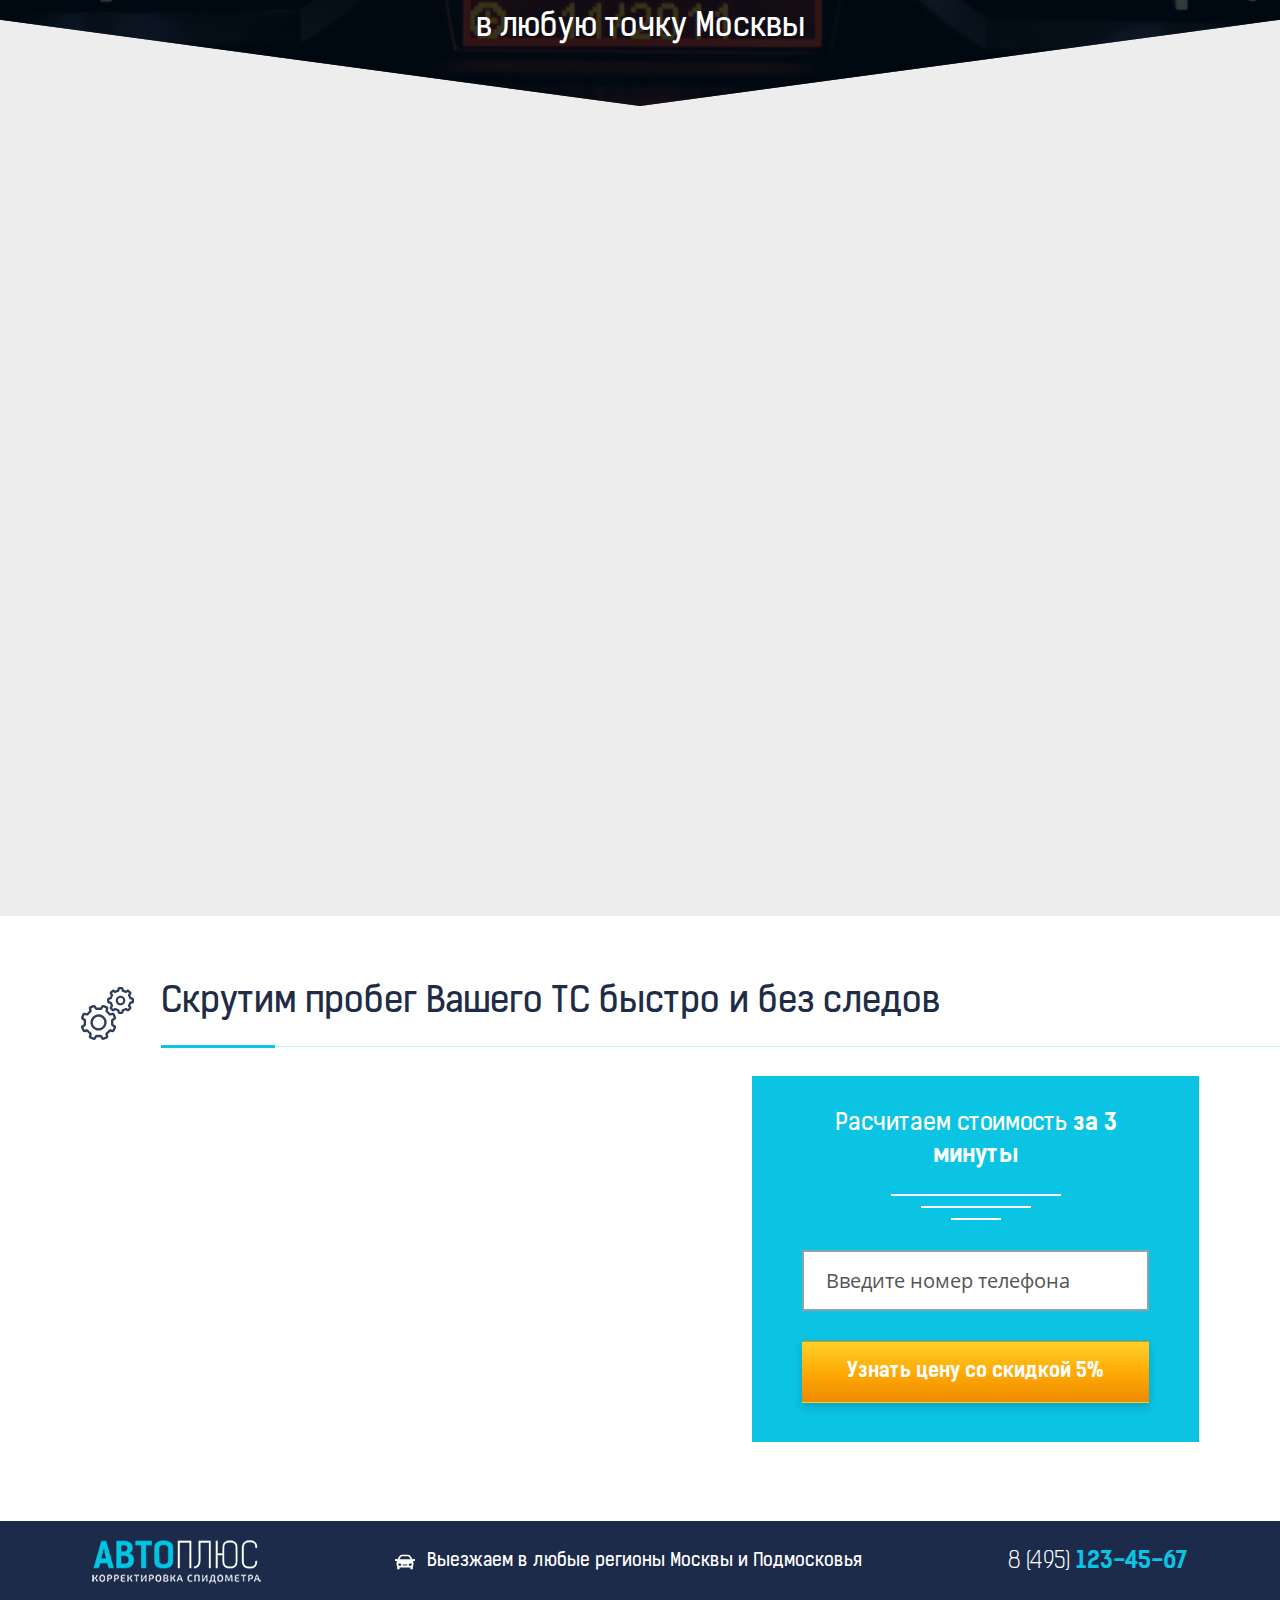
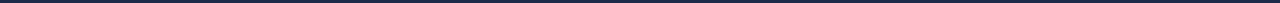
==== commit 650d6312: "Auto Plus" ====
--- a/index.html
+++ b/index.html
@@ -3,26 +3,21 @@
 <html lang="ru">
 
 <head>
-
 	<meta charset="utf-8">
 	<meta http-equiv="X-UA-Compatible" content="IE=edge" >
 	<meta name="viewport" content="width=device-width, initial-scale=1.0">
 	<meta name="description" content="">
 	<link rel="stylesheet" type="text/css" href="style.css">	
 	<link rel="stylesheet" type="text/css" href="responsive.css">
-	<link rel="stylesheet" type="text/css" href="css/font-awesome.css">
 	<link rel="stylesheet" type="text/css" href="slick/slick.css">
-	<link rel="stylesheet" type="text/css" href="vendors/css/jquery.mCustomScrollbar.css">
 	<link rel="stylesheet" type="text/css" href="vendors/css/select2.css">
 	<script type="text/javascript" src="vendors/js/jquery.js"></script>
 	<script type="text/javascript" src="slick/slick.js"></script>
-	<script type="text/javascript" src="vendors/js/jquery.mCustomScrollbar.concat.min.js"></script>
 	<script type="text/javascript" src="vendors/js/smoothscroll.js"></script>
 	<script type="text/javascript" src="vendors/js/select2.js"></script>
 	<script type="text/javascript" src="vendors/js/jquery.maskedinput.min.js"></script>
 	<script src="https://api-maps.yandex.ru/2.1/?lang=ru_RU" type="text/javascript"></script>
 	<link rel="icon" type="image/png" href="favicon/favicon.ico" sizes="16x16">
-<!-- 	<script>document.write('<script src="http://' + (location.host || 'localhost').split(':')[0] + ':35729/livereload.js?snipver=1"></' + 'script>')</script> -->
 </head>
 
 <body>
@@ -106,7 +101,7 @@
 
 				<!-- Section 1 - Main Page -->
 
-				<section class="promo clip-polygon" id="promo">
+				<section class="promo clip-polygon animate" id="promo">
 					
 					<div class="row">
 
@@ -116,14 +111,14 @@
 						</div>
 
 						<div class="tree-cols three-cols_promo clearfix">
-							<div class="col-1 left">
+							<div class="col-1 left leftSlice">
 								<p>Заполните бланк<br /> <b>и узнайте стоимость</b> скрутки для вашего авто за 3 минуты!</p>
 								<div class="discount">
 									<p>При заполнении всех полей</p>
 									<p class="blue">Вы получите скидку 5%</p>
 								</div>
 							</div>
-							<div class="col-2 left">
+							<div class="col-2 left fadeIn">
 								<div class="form_wrapp promo-form">
 									<form>
 										<div class="form-title">
@@ -186,6 +181,7 @@
 									</form>
 								</div>
 							</div>
+							<img class="promo-img" src="img/promo_img.png" alt="" />
 						</div>
 
 					</div>
@@ -198,7 +194,7 @@
 
 				<section class="white-bg">
 					
-					<div class="row">
+					<div class="row animate">
 
 						<div class="h2-box">
 							<h2>Корректируем пробег на любых ТС</h2>
@@ -206,7 +202,7 @@
 							<p class="h2-desc">Выберите марку Вашего авто и узнайте стоимость скрутки пробега прямо сейчас</p>
 						</div>
 
-						<div class="thumbnails-2 offset-ziro">
+						<div class="thumbnails-2 offset-ziro fadeIn">
 							<a href="#" class="thumb-2">
 								<img src="img/audi.png" alt="Audi">
 								<div class="mask">
@@ -445,7 +441,7 @@
 
 				<!-- Section 3 - Main Page -->
 
-				<section class="sect-3 blue-bg">
+				<section class="sect-3 blue-bg animate">
 					
 					<div class="row">
 
@@ -454,7 +450,7 @@
 							<span class="shape_2"></span>
 						</div>
 
-						<div class="testimonials-slider_wrapp">
+						<div class="testimonials-slider_wrapp fadeIn">
 							<div class="testimonials testimonials-slider">
 								<div class="slide">
 									<div class="testimonial">
@@ -639,9 +635,9 @@
 					</div>
 					
 					<div class="row">
-						<div class="two-cols-2 clearfix">
+						<div class="two-cols-2 clearfix animate">
 							<div class="right">
-								<div class="photo-box">
+								<div class="photo-box fadeIn">
 									<div class="img-box">
 										<img src="img/automotive.jpg" alt="" />
 									</div>
@@ -708,14 +704,14 @@
 
 					<div class="clip-polygon clip_2 bg">
 
-						<div class="row">
+						<div class="row animate">
 
 							<div class="h2-box light">
 								<h2>Не рискуйте Вашим авто - доверьте скрутку нам!</h2>
 								<span class="shape_2"></span>
 								<p class="h2-desc">Мы откорректируем пробег Вашего авто безопасно и без следов</p>
 							</div>
-							<div class="form-two-cols_wrapp">
+							<div class="form-two-cols_wrapp fadeInUp">
 								<div class="form-two-cols clearfix">
 									<div class="col">
 										<div class="input_wrapp transparent">
@@ -765,8 +761,8 @@
 					
 					<div class="row">
 
-						<div class="article-3 clearfix">
-							<div class="left">
+						<div class="article-3 clearfix animate">
+							<div class="left leftSlice">
 								<div class="desc-item blue-box">
 									<p>Узнайте стоимость прямо сейчас<br /> и получите скидку 5%!</p>
 									<p class="tr_shape smb">Гарантируем конфиденциальность!</p>
--- a/style.css
+++ b/style.css
@@ -762,10 +762,6 @@
     color: #0bc3e3;
 }
 
-.tree-cols {
-
-}
-
 .promo-form input {
     background: transparent;
 }
@@ -773,20 +769,24 @@
 .three-cols_promo {
     margin-top: 20px;
     padding: 14px 0 105px 0;
-    background-image: url(img/promo_img.png);
+/*    background-image: url(img/promo_img.png);
     background-repeat: no-repeat;
-    background-position: 95.5% bottom;
+    background-position: 95.5% bottom;*/
 }
 
 .tree-cols .col-1 {
     width: 29%;
     padding-top: 111px;
     padding-right: 4%;
+    position: relative;
+    z-index: 2;
 }
 
 .tree-cols .col-2 {
     width: 61%;
     padding: 0 0 0 1%;
+    position: relative;
+    z-index: 2;
 }
 
 .tree-cols .col-1 p {
@@ -864,10 +864,6 @@
     position: absolute;
     bottom: -24px;
     left: 50%;
-}
-
-.steps-content-tabs {
-    /*margin-bottom: 18px;*/
 }
 
 .step-content {
@@ -1043,6 +1039,12 @@
 
 .steps li.active {
     opacity: 1;
+}
+
+.three-cols_promo .promo-img {
+    position: absolute;
+    bottom: 0;
+    right: 3%;
 }
 
 /*-- /Section 1 - Main Page --*/
--- a/responsive.css
+++ b/responsive.css
@@ -39,7 +39,6 @@
 	.three-cols_promo {
 	    margin-top: 20px;
 	    padding: 14px 0 105px 0;
-	    background-image: none;
 	}
 
 	.tree-cols .col-1 {
@@ -55,6 +54,10 @@
 	.form_wrapp {
 		display: inline-block;
 		vertical-align: top;
+	}
+
+	.three-cols_promo .promo-img {
+		display: none;
 	}
 
 	/*-- /Section 1 - Main Page --*/
@@ -325,6 +328,11 @@
 
 	/*-- Section 1 - Main Page --*/
 
+	.promo {
+	    background-image: url(img/bg_resp.jpg);
+	    background-position: center;
+	}
+
 	.tree-cols .col-1 {
 	    width: 100%;
 	    padding-top: 20px;
@@ -344,7 +352,19 @@
 
 	/*-- /Section 1 - Main Page --*/
 
+	/*-- Section 4 - Main Page --*/
+
+	.sect-4 {
+	    background-image: url(img/bg_resp.jpg);
+	}
+
+	/*-- /Section 4 - Main Page --*/
+
 	/*-- Section 6 - Main Page --*/
+
+	.clip_2 {
+		background-image: url(img/bg_resp.jpg);
+	}
 
 	.form-two-cols .col {
 	    float: none;
@@ -362,6 +382,10 @@
 	/*-- /Section 6 - Main Page --*/
 
 	/*-- Success --*/
+
+	.success {
+	    background-image: url(img/bg_resp.jpg);
+	}
 
 	.success_message {
 	    padding: 33px 2% 35px 2%;
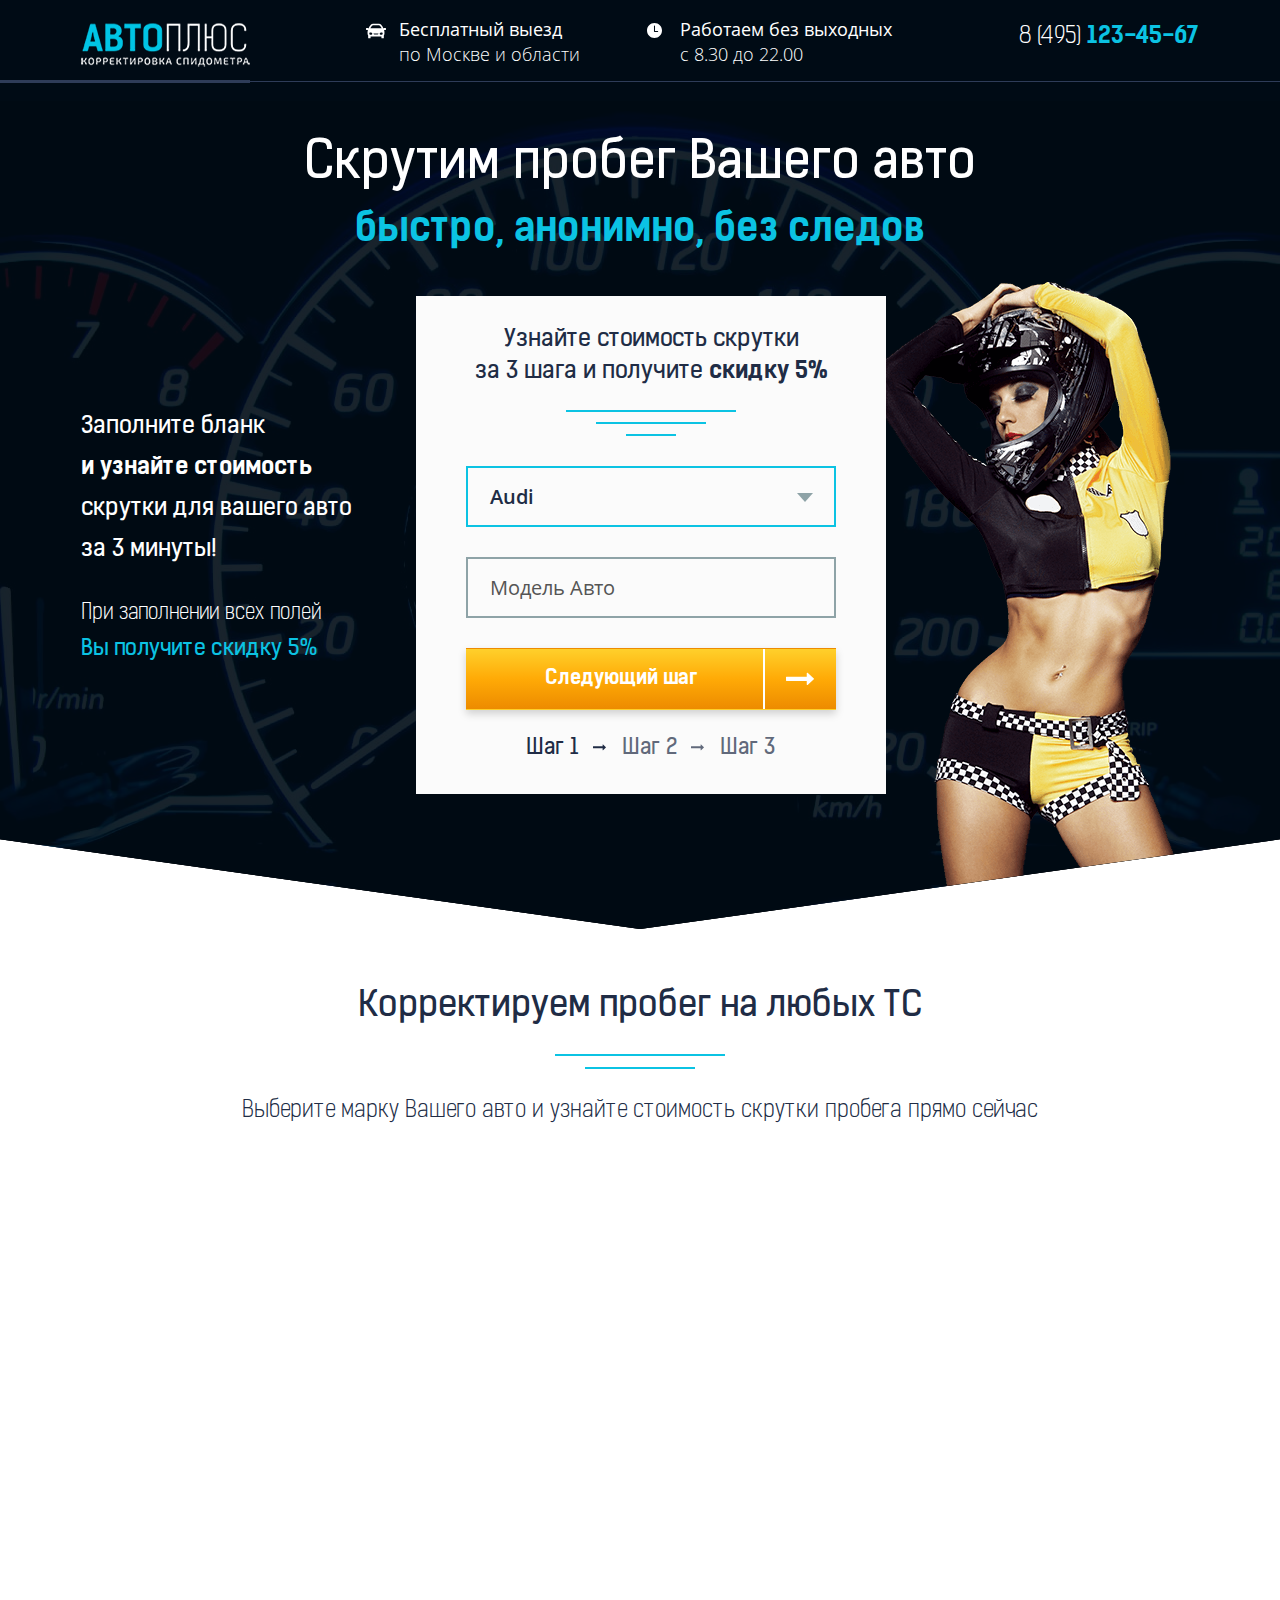
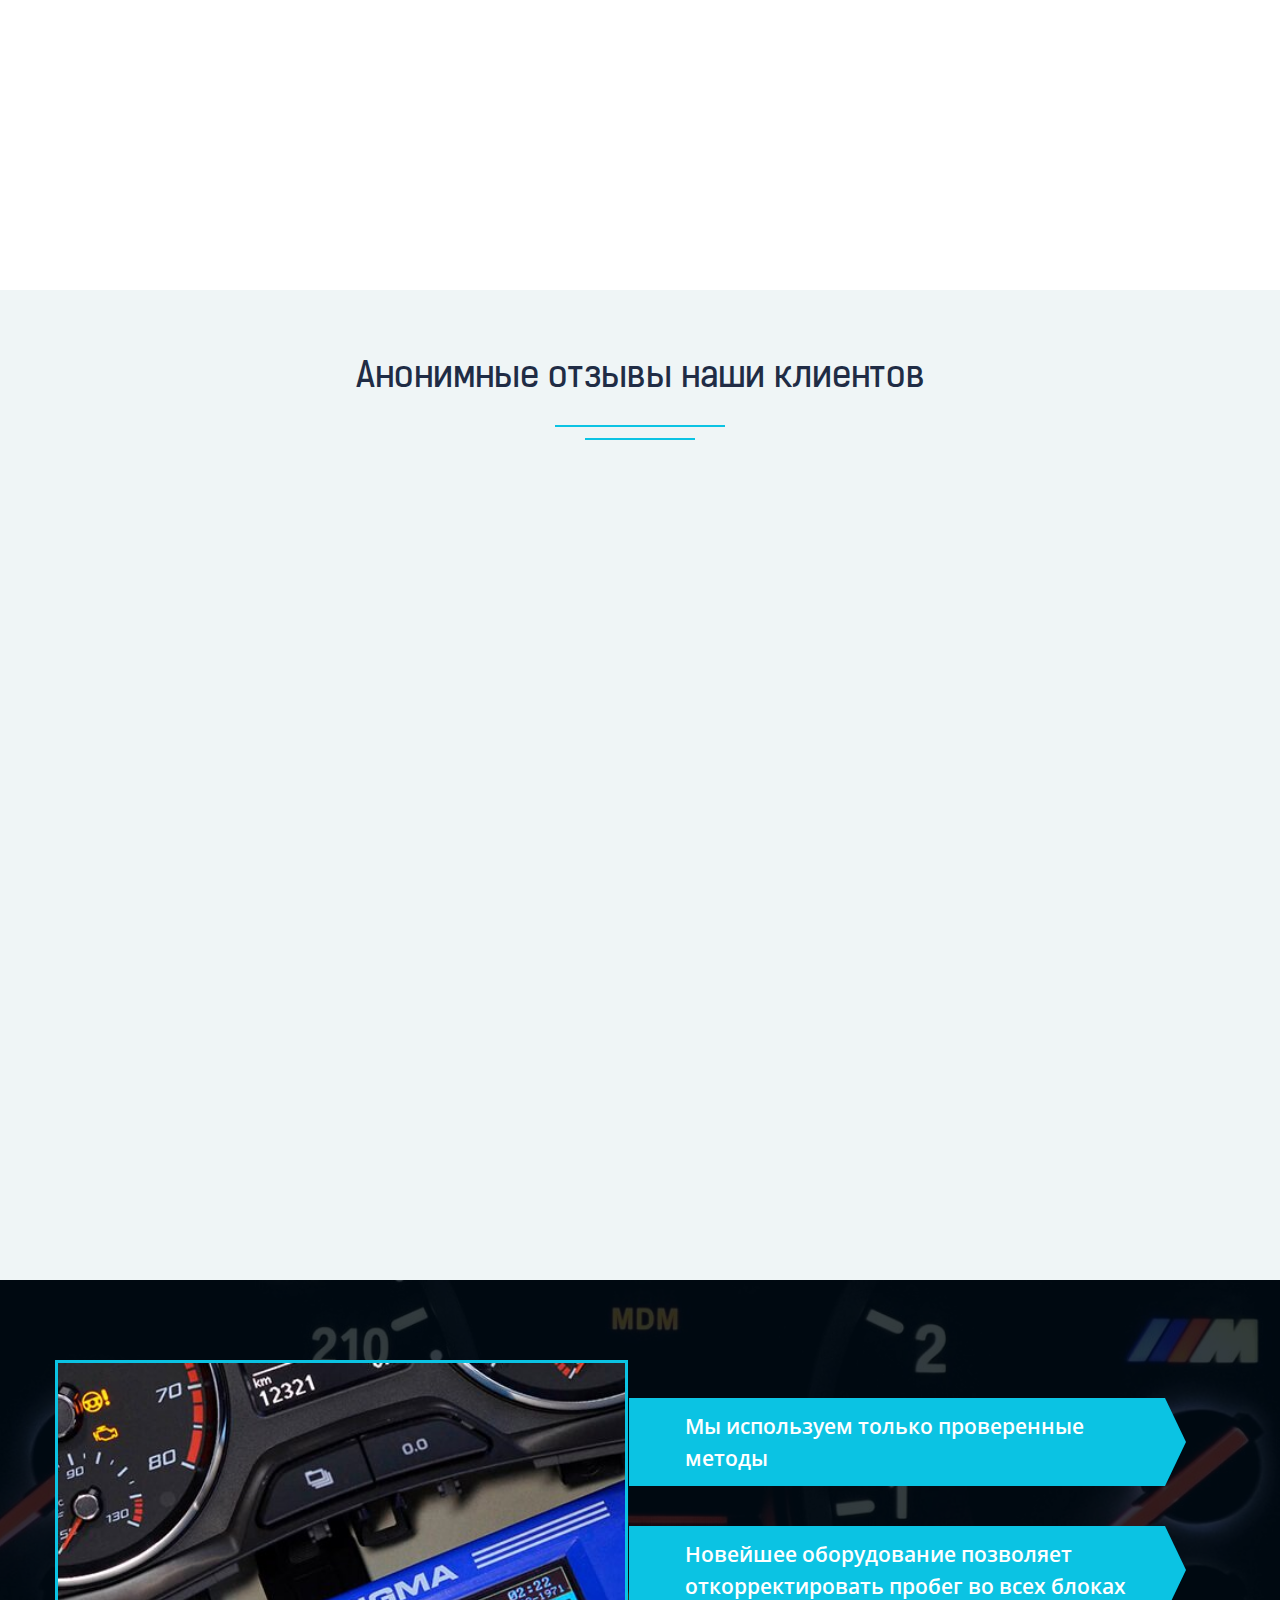
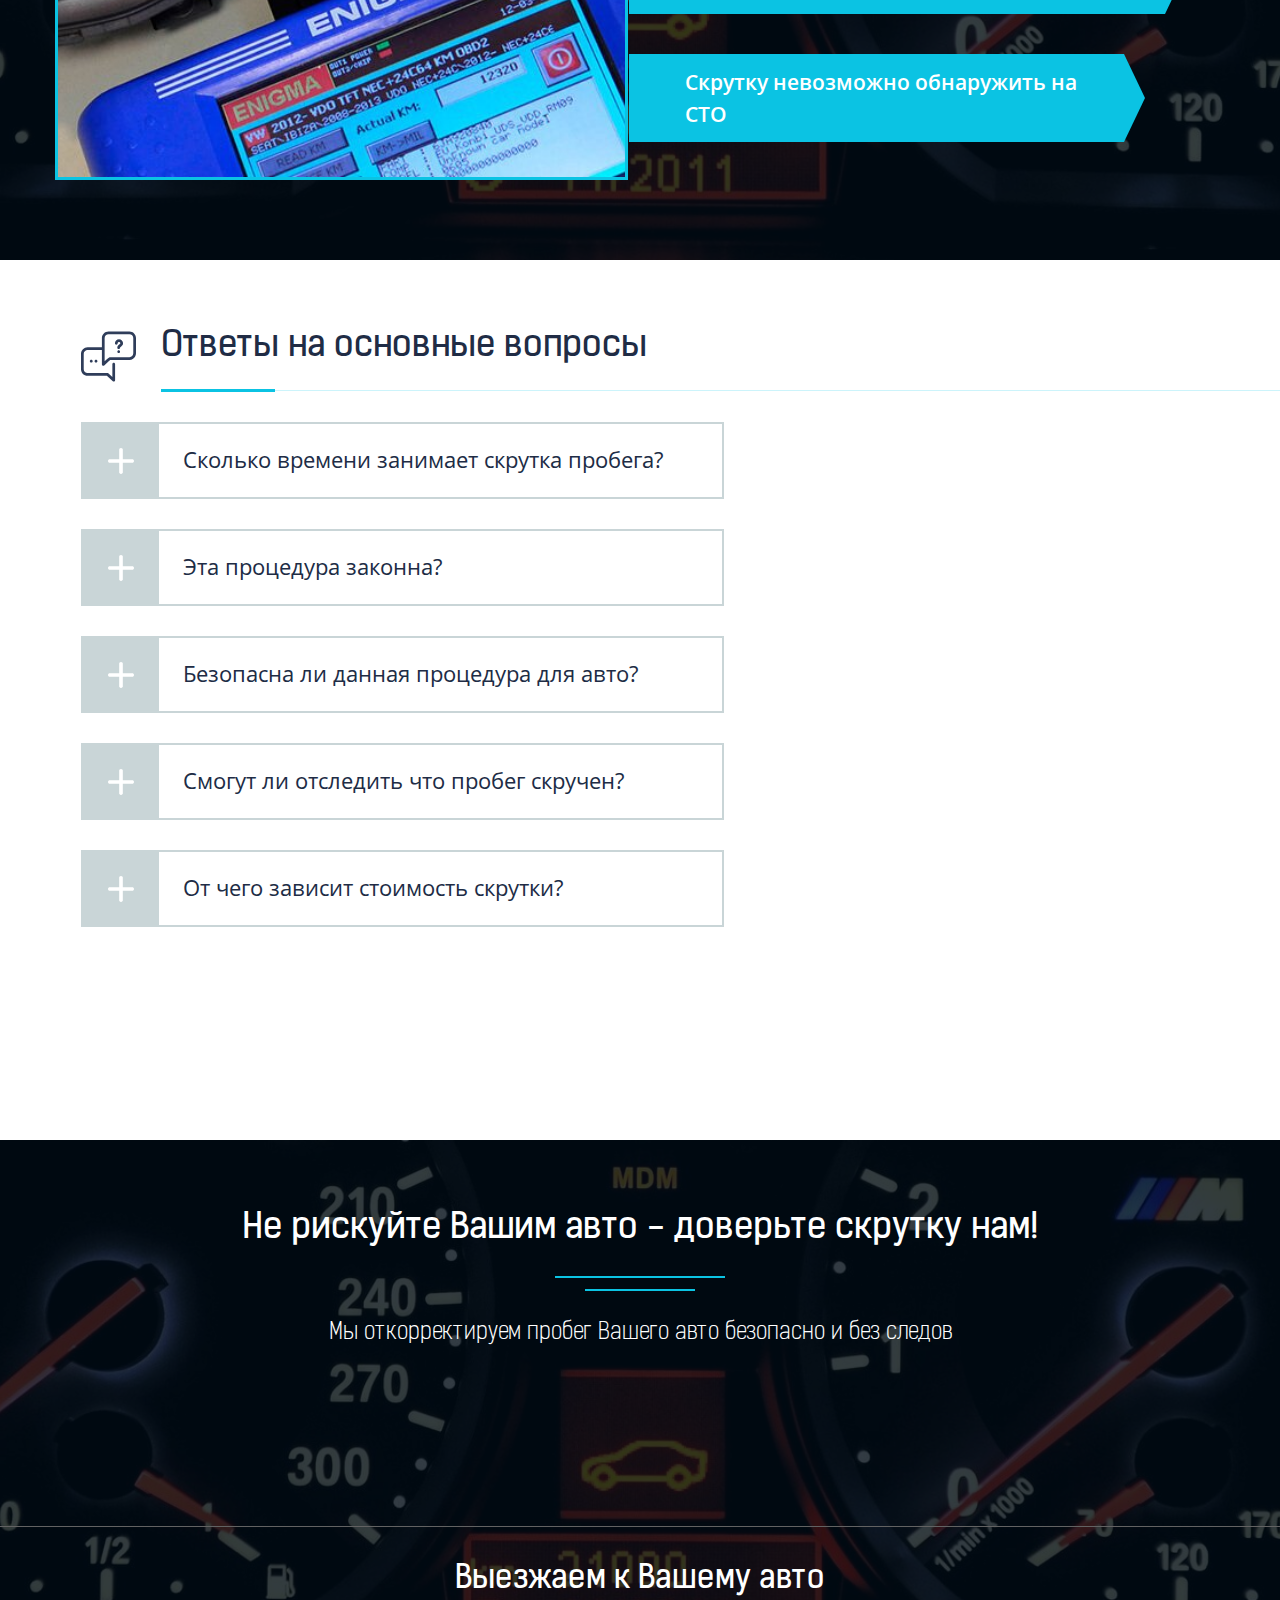
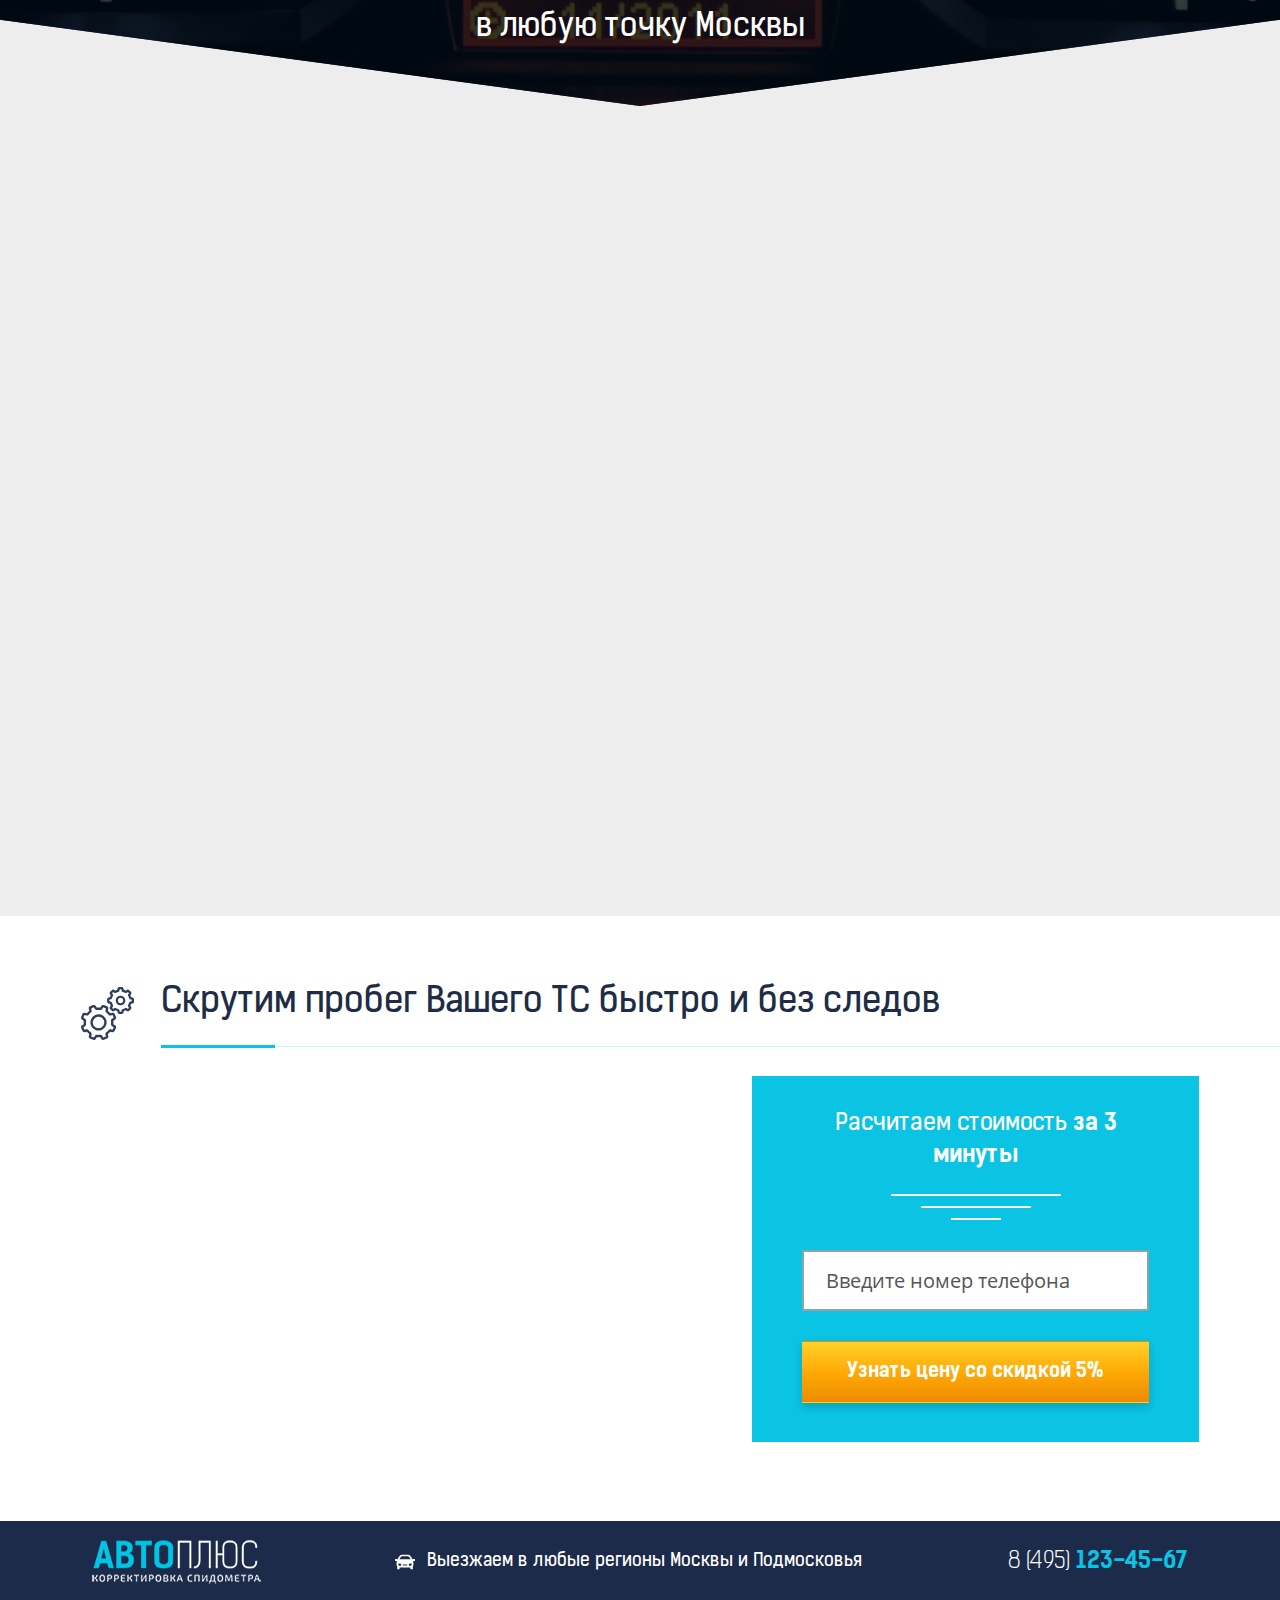
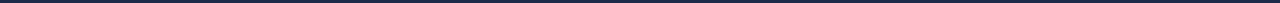
==== commit b3fa2954: "Auto Plus" ====
--- a/index.html
+++ b/index.html
@@ -11,11 +11,13 @@
 	<link rel="stylesheet" type="text/css" href="responsive.css">
 	<link rel="stylesheet" type="text/css" href="slick/slick.css">
 	<link rel="stylesheet" type="text/css" href="vendors/css/select2.css">
+	<link rel="stylesheet" type="text/css" href="vendors/css/jquery.mCustomScrollbar.css">
 	<script type="text/javascript" src="vendors/js/jquery.js"></script>
 	<script type="text/javascript" src="slick/slick.js"></script>
 	<script type="text/javascript" src="vendors/js/smoothscroll.js"></script>
 	<script type="text/javascript" src="vendors/js/select2.js"></script>
 	<script type="text/javascript" src="vendors/js/jquery.maskedinput.min.js"></script>
+	<script type="text/javascript" src="vendors/js/jquery.mCustomScrollbar.concat.min.js"></script>
 	<script src="https://api-maps.yandex.ru/2.1/?lang=ru_RU" type="text/javascript"></script>
 	<link rel="icon" type="image/png" href="favicon/favicon.ico" sizes="16x16">
 </head>
@@ -25,9 +27,9 @@
 	<!-- Popup -->
 
 	<div class="popup_wrapp scroll" data-popup ="popup_1">
-		<div class="popup form_wrapp clearfix">
-			<div class="inner">
-				<button type="button" class="close-popup"></button>
+		<div class="popup form_wrapp popup_form clearfix">
+			<button type="button" class="close-popup"></button>
+			<div class="inner">				
 				<form>
 					<div class="form-title">
 						<h3>Узнайте стоимость><br /> скрутки <b>Citroen</b> прямо сейчас!</h3>
@@ -203,229 +205,229 @@
 						</div>
 
 						<div class="thumbnails-2 offset-ziro fadeIn">
-							<a href="#" class="thumb-2">
+							<a href="#" class="thumb-2 show_popup" data-popup-name ="popup_1">
 								<img src="img/audi.png" alt="Audi">
 								<div class="mask">
 									<p>Audi</p>
 								</div>
 							</a>
-							<a href="#" class="thumb-2">
+							<a href="#" class="thumb-2 show_popup" data-popup-name ="popup_1">
 								<img src="img/Bentley.png" alt="Audi">
 								<div class="mask">
 									<p>Bentley</p>
 								</div>
 							</a>
-							<a href="#" class="thumb-2">
+							<a href="#" class="thumb-2 show_popup" data-popup-name ="popup_1">
 								<img src="img/BMW.png" alt="Audi">
 								<div class="mask">
 									<p>BMW</p>
 								</div>
 							</a>
-							<a href="#" class="thumb-2">
+							<a href="#" class="thumb-2 show_popup" data-popup-name ="popup_1">
 								<img src="img/Cadillac.png" alt="Audi">
 								<div class="mask">
 									<p>Cadillac</p>
 								</div>
 							</a>
-							<a href="#" class="thumb-2">
+							<a href="#" class="thumb-2 show_popup" data-popup-name ="popup_1">
 								<img src="img/Chevrolet.png" alt="Audi">
 								<div class="mask">
 									<p>Chevrolet</p>
 								</div>
 							</a>
-							<a href="#" class="thumb-2">
+							<a href="#" class="thumb-2 show_popup" data-popup-name ="popup_1">
 								<img src="img/Chrysler.png" alt="Audi">
 								<div class="mask">
 									<p>Chrysler</p>
 								</div>
 							</a>
-							<a href="#" class="thumb-2">
+							<a href="#" class="thumb-2 show_popup" data-popup-name ="popup_1">
 								<img src="img/Citroen.png" alt="Audi">
 								<div class="mask">
 									<p>Citroen</p>
 								</div>
 							</a>
-							<a href="#" class="thumb-2">
+							<a href="#" class="thumb-2 show_popup" data-popup-name ="popup_1">
 								<img src="img/Daewoo.png" alt="Audi">
 								<div class="mask">
 									<p>Daewoo</p>
 								</div>
 							</a>
-							<a href="#" class="thumb-2">
+							<a href="#" class="thumb-2 show_popup" data-popup-name ="popup_1">
 								<img src="img/Dodge.png" alt="Audi">
 								<div class="mask">
 									<p>Dodge</p>
 								</div>
 							</a>
-							<a href="#" class="thumb-2">
+							<a href="#" class="thumb-2 show_popup" data-popup-name ="popup_1">
 								<img src="img/Fiat.png" alt="Audi">
 								<div class="mask">
 									<p>Fiat</p>
 								</div>
 							</a>
-							<a href="#" class="thumb-2">
+							<a href="#" class="thumb-2 show_popup" data-popup-name ="popup_1">
 								<img src="img/Ford.png" alt="Audi">
 								<div class="mask">
 									<p>Ford</p>
 								</div>
 							</a>
-							<a href="#" class="thumb-2">
+							<a href="#" class="thumb-2 show_popup" data-popup-name ="popup_1">
 								<img src="img/Great_Wall.png" alt="Audi">
 								<div class="mask">
 									<p>Great Wall</p>
 								</div>
 							</a>
-							<a href="#" class="thumb-2">
+							<a href="#" class="thumb-2 show_popup" data-popup-name ="popup_1">
 								<img src="img/Honda.png" alt="Audi">
 								<div class="mask">
 									<p>Honda</p>
 								</div>
 							</a>
-							<a href="#" class="thumb-2">
+							<a href="#" class="thumb-2 show_popup" data-popup-name ="popup_1">
 								<img src="img/Hyundai.png" alt="Audi">
 								<div class="mask">
 									<p>Hyundai</p>
 								</div>
 							</a>
-							<a href="#" class="thumb-2">
+							<a href="#" class="thumb-2 show_popup" data-popup-name ="popup_1">
 								<img src="img/Infiniti.png" alt="Audi">
 								<div class="mask">
 									<p>Infiniti</p>
 								</div>
 							</a>
-							<a href="#" class="thumb-2">
+							<a href="#" class="thumb-2 show_popup" data-popup-name ="popup_1">
 								<img src="img/Jaguar.png" alt="Audi">
 								<div class="mask">
 									<p>Jaguar</p>
 								</div>
 							</a>
-							<a href="#" class="thumb-2">
+							<a href="#" class="thumb-2 show_popup" data-popup-name ="popup_1">
 								<img src="img/Jeep.png" alt="Audi">
 								<div class="mask">
 									<p>Jeep</p>
 								</div>
 							</a>
-							<a href="#" class="thumb-2">
+							<a href="#" class="thumb-2 show_popup" data-popup-name ="popup_1">
 								<img src="img/Kia.png" alt="Audi">
 								<div class="mask">
 									<p>Kia</p>
 								</div>
 							</a>
-							<a href="#" class="thumb-2">
+							<a href="#" class="thumb-2 show_popup" data-popup-name ="popup_1">
 								<img src="img/Land_Rover.png" alt="Audi">
 								<div class="mask">
 									<p>Land Rover</p>
 								</div>
 							</a>
-							<a href="#" class="thumb-2">
+							<a href="#" class="thumb-2 show_popup" data-popup-name ="popup_1">
 								<img src="img/Lexus.png" alt="Audi">
 								<div class="mask">
 									<p>Lexus</p>
 								</div>
 							</a>
-							<a href="#" class="thumb-2">
+							<a href="#" class="thumb-2 show_popup" data-popup-name ="popup_1">
 								<img src="img/Mazda.png" alt="Audi">
 								<div class="mask">
 									<p>Mazda</p>
 								</div>
 							</a>
-							<a href="#" class="thumb-2">
+							<a href="#" class="thumb-2 show_popup" data-popup-name ="popup_1">
 								<img src="img/Mercedes.png" alt="Audi">
 								<div class="mask">
 									<p>Mercedes</p>
 								</div>
 							</a>
-							<a href="#" class="thumb-2">
+							<a href="#" class="thumb-2 show_popup" data-popup-name ="popup_1">
 								<img src="img/Mini.png" alt="Audi">
 								<div class="mask">
 									<p>Mini</p>
 								</div>
 							</a>
-							<a href="#" class="thumb-2">
+							<a href="#" class="thumb-2 show_popup" data-popup-name ="popup_1">
 								<img src="img/Mitsubishi.png" alt="Audi">
 								<div class="mask">
 									<p>Mitsubishi</p>
 								</div>
 							</a>
-							<a href="#" class="thumb-2">
+							<a href="#" class="thumb-2 show_popup" data-popup-name ="popup_1">
 								<img src="img/Nissan.png" alt="Audi">
 								<div class="mask">
 									<p>Nissan</p>
 								</div>
 							</a>
-							<a href="#" class="thumb-2">
+							<a href="#" class="thumb-2 show_popup" data-popup-name ="popup_1">
 								<img src="img/Opel.png" alt="Audi">
 								<div class="mask">
 									<p>Opel</p>
 								</div>
 							</a>
-							<a href="#" class="thumb-2">
+							<a href="#" class="thumb-2 show_popup" data-popup-name ="popup_1">
 								<img src="img/Peugeot.png" alt="Audi">
 								<div class="mask">
 									<p>Peugeot</p>
 								</div>
 							</a>
-							<a href="#" class="thumb-2">
+							<a href="#" class="thumb-2 show_popup" data-popup-name ="popup_1">
 								<img src="img/Porsche.png" alt="Audi">
 								<div class="mask">
 									<p>Porsche</p>
 								</div>
 							</a>
-							<a href="#" class="thumb-2">
+							<a href="#" class="thumb-2 show_popup" data-popup-name ="popup_1">
 								<img src="img/Renault.png" alt="Audi">
 								<div class="mask">
 									<p>Renault</p>
 								</div>
 							</a>
-							<a href="#" class="thumb-2">
+							<a href="#" class="thumb-2 show_popup" data-popup-name ="popup_1">
 								<img src="img/Saab.png" alt="Audi">
 								<div class="mask">
 									<p>Saab</p>
 								</div>
 							</a>
-							<a href="#" class="thumb-2">
+							<a href="#" class="thumb-2 show_popup" data-popup-name ="popup_1">
 								<img src="img/Skoda.png" alt="Audi">
 								<div class="mask">
 									<p>Skoda</p>
 								</div>
 							</a>
-							<a href="#" class="thumb-2">
+							<a href="#" class="thumb-2 show_popup" data-popup-name ="popup_1">
 								<img src="img/Ssang_Yong.png" alt="Audi">
 								<div class="mask">
 									<p>Ssang Yong</p>
 								</div>
 							</a>
-							<a href="#" class="thumb-2">
+							<a href="#" class="thumb-2 show_popup" data-popup-name ="popup_1">
 								<img src="img/Subaru.png" alt="Audi">
 								<div class="mask">
 									<p>Subaru</p>
 								</div>
 							</a>
-							<a href="#" class="thumb-2">
+							<a href="#" class="thumb-2 show_popup" data-popup-name ="popup_1">
 								<img src="img/Suzuki.png" alt="Audi">
 								<div class="mask">
 									<p>Suzuki</p>
 								</div>
 							</a>
-							<a href="#" class="thumb-2">
+							<a href="#" class="thumb-2 show_popup" data-popup-name ="popup_1">
 								<img src="img/Toyota.png" alt="Audi">
 								<div class="mask">
 									<p>Toyota</p>
 								</div>
 							</a>
-							<a href="#" class="thumb-2">
+							<a href="#" class="thumb-2 show_popup" data-popup-name ="popup_1">
 								<img src="img/Volkswagen.png" alt="Audi">
 								<div class="mask">
 									<p>Volkswagen</p>
 								</div>
 							</a>
-							<a href="#" class="thumb-2">
+							<a href="#" class="thumb-2 show_popup" data-popup-name ="popup_1">
 								<img src="img/Volvo.png" alt="Audi">
 								<div class="mask">
 									<p>Volvo</p>
 								</div>
 							</a>
-							<a href="#" class="thumb-2">
+							<a href="#" class="thumb-2 show_popup" data-popup-name ="popup_1">
 								<img src="img/vaz.png" alt="Audi">
 								<div class="mask">
 									<p>ВАЗ</p>
--- a/style.css
+++ b/style.css
@@ -2223,8 +2223,8 @@
     cursor: pointer;
     z-index: 12;
     position: absolute;
-    top: -41px;
-    right: -60px;
+    top: 18px;
+    right: 4%;
     background-image: url(img/close.svg);
     background-repeat: no-repeat;
     background-position: center;
--- a/responsive.css
+++ b/responsive.css
@@ -126,6 +126,14 @@
 	}
 
 	/*-- /Section 1 - Main Page --*/
+
+	/*-- Popup --*/
+
+	.popup_form {
+		padding-top: 53px;
+	}
+
+	/*-- /Popup  --*/
 
 }
 
--- a/vendors/css/select2.css
+++ b/vendors/css/select2.css
@@ -1,486 +1,104 @@
-.select2-container {
-  box-sizing: border-box;
-  display: inline-block;
-  margin: 0;
-  position: relative;
-  vertical-align: middle; }
-
-  .select2-container .select2-selection--single {
-    box-sizing: border-box;
-    cursor: pointer;
-    display: block;
-    height: 28px;
-    user-select: none;
-    -webkit-user-select: none;
-    outline: none; }
-    .select2-container .select2-selection--single .select2-selection__rendered {
-      display: block;
-      padding-left: 8px;
-      padding-right: 20px;
-      overflow: hidden;
-      text-overflow: ellipsis;
-      white-space: nowrap; }
-    .select2-container .select2-selection--single .select2-selection__clear {
-      position: relative; }
-  .select2-container[dir="rtl"] .select2-selection--single .select2-selection__rendered {
-    padding-right: 8px;
-    padding-left: 20px; }
-  .select2-container .select2-selection--multiple {
-    box-sizing: border-box;
-    cursor: pointer;
-    display: block;
-    min-height: 32px;
-    user-select: none;
-    -webkit-user-select: none; }
-    .select2-container .select2-selection--multiple .select2-selection__rendered {
-      display: inline-block;
-      overflow: hidden;
-      padding-left: 8px;
-      text-overflow: ellipsis;
-      white-space: nowrap; }
-  .select2-container .select2-search--inline {
-    float: left; }
-    .select2-container .select2-search--inline .select2-search__field {
-      box-sizing: border-box;
-      border: none;
-      font-size: 100%;
-      margin-top: 5px;
-      padding: 0; }
-      .select2-container .select2-search--inline .select2-search__field::-webkit-search-cancel-button {
-        -webkit-appearance: none; }
-
-.select2-dropdown {
-  background-color: white;
-  border: 1px solid #aaa;
-  border-radius: 4px;
-  box-sizing: border-box;
-  display: block;
-  position: absolute;
-  left: -100000px;
-  width: 100%;
-  z-index: 1051; }
-
-.select2-results {
-  display: block; }
-
-.select2-results__options {
-  list-style: none;
-  margin: 0;
-  padding: 0; }
-
-.select2-results__option {
-  padding: 6px;
-  user-select: none;
-  -webkit-user-select: none; }
-  .select2-results__option[aria-selected] {
-    cursor: pointer; }
-
-.select2-container--open .select2-dropdown {
-  left: 0; }
-
-.select2-container--open .select2-dropdown--above {
-  border-bottom: none;
-  border-bottom-left-radius: 0;
-  border-bottom-right-radius: 0; }
-
-.select2-container--open .select2-dropdown--below {
-  border-top: none;
-  border-top-left-radius: 0;
-  border-top-right-radius: 0; }
-
-.select2-search--dropdown {
-  display: block;
-  padding: 4px; }
-  .select2-search--dropdown .select2-search__field {
-    padding: 4px;
-    width: 100%;
-    box-sizing: border-box; }
-    .select2-search--dropdown .select2-search__field::-webkit-search-cancel-button {
-      -webkit-appearance: none; }
-  .select2-search--dropdown.select2-search--hide {
-    display: none; }
-
-.select2-close-mask {
-  border: 0;
-  margin: 0;
-  padding: 0;
-  display: block;
-  position: fixed;
-  left: 0;
-  top: 0;
-  min-height: 100%;
-  min-width: 100%;
-  height: auto;
-  width: auto;
-  opacity: 0;
-  z-index: 99;
-  background-color: #fff;
-  filter: alpha(opacity=0); }
-
-.select2-hidden-accessible {
-  border: 0 !important;
-  clip: rect(0 0 0 0) !important;
-  height: 1px !important;
-  margin: -1px !important;
-  overflow: hidden !important;
-  padding: 0 !important;
-  position: absolute !important;
-  width: 1px !important; }
-
-.select2-container--default .select2-selection--single {
-  background-color: #fff;
-  border: 1px solid #aaa;
-  border-radius: 4px; }
-  .select2-container--default .select2-selection--single .select2-selection__rendered {
-    color: #444;
-    line-height: 28px; }
-  .select2-container--default .select2-selection--single .select2-selection__clear {
-    cursor: pointer;
-    float: right;
-    font-weight: bold; }
-  .select2-container--default .select2-selection--single .select2-selection__placeholder {
-    color: #999; }
-  .select2-container--default .select2-selection--single .select2-selection__arrow {
-    height: 26px;
-    position: absolute;
-    top: 1px;
-    right: 1px;
-    width: 20px; }
-    .select2-container--default .select2-selection--single .select2-selection__arrow b {
-      border-color: #888 transparent transparent transparent;
-      border-style: solid;
-      border-width: 5px 4px 0 4px;
-      height: 0;
-      left: 50%;
-      margin-left: -4px;
-      margin-top: -2px;
-      position: absolute;
-      top: 50%;
-      width: 0; }
-
-.select2-container--default[dir="rtl"] .select2-selection--single .select2-selection__clear {
-  float: left; }
-
-.select2-container--default[dir="rtl"] .select2-selection--single .select2-selection__arrow {
-  left: 1px;
-  right: auto; }
-
-.select2-container--default.select2-container--disabled .select2-selection--single {
-  background-color: #eee;
-  cursor: default; }
-  .select2-container--default.select2-container--disabled .select2-selection--single .select2-selection__clear {
-    display: none; }
-
-.select2-container--default.select2-container--open .select2-selection--single .select2-selection__arrow b {
-  border-color: transparent transparent #888 transparent;
-  border-width: 0 4px 5px 4px; }
-
-.select2-container--default .select2-selection--multiple {
-  background-color: white;
-  border: 1px solid #aaa;
-  border-radius: 4px;
-  cursor: text; }
-  .select2-container--default .select2-selection--multiple .select2-selection__rendered {
-    box-sizing: border-box;
-    list-style: none;
-    margin: 0;
-    padding: 0 5px;
-    width: 100%; }
-    .select2-container--default .select2-selection--multiple .select2-selection__rendered li {
-      list-style: none; }
-  .select2-container--default .select2-selection--multiple .select2-selection__placeholder {
-    color: #999;
-    margin-top: 5px;
-    float: left; }
-  .select2-container--default .select2-selection--multiple .select2-selection__clear {
-    cursor: pointer;
-    float: right;
-    font-weight: bold;
-    margin-top: 5px;
-    margin-right: 10px; }
-  .select2-container--default .select2-selection--multiple .select2-selection__choice {
-    background-color: #e4e4e4;
-    border: 1px solid #aaa;
-    border-radius: 4px;
-    cursor: default;
-    float: left;
-    margin-right: 5px;
-    margin-top: 5px;
-    padding: 0 5px; }
-  .select2-container--default .select2-selection--multiple .select2-selection__choice__remove {
-    color: #999;
-    cursor: pointer;
-    display: inline-block;
-    font-weight: bold;
-    margin-right: 2px; }
-    .select2-container--default .select2-selection--multiple .select2-selection__choice__remove:hover {
-      color: #333; }
-
-.select2-container--default[dir="rtl"] .select2-selection--multiple .select2-selection__choice, .select2-container--default[dir="rtl"] .select2-selection--multiple .select2-selection__placeholder, .select2-container--default[dir="rtl"] .select2-selection--multiple .select2-search--inline {
-  float: right; }
-
-.select2-container--default[dir="rtl"] .select2-selection--multiple .select2-selection__choice {
-  margin-left: 5px;
-  margin-right: auto; }
-
-.select2-container--default[dir="rtl"] .select2-selection--multiple .select2-selection__choice__remove {
-  margin-left: 2px;
-  margin-right: auto; }
-
-.select2-container--default.select2-container--focus .select2-selection--multiple {
-  border: solid black 1px;
-  outline: 0; }
-
-.select2-container--default.select2-container--disabled .select2-selection--multiple {
-  background-color: #eee;
-  cursor: default; }
-
-.select2-container--default.select2-container--disabled .select2-selection__choice__remove {
-  display: none; }
-
-.select2-container--default.select2-container--open.select2-container--above .select2-selection--single, .select2-container--default.select2-container--open.select2-container--above .select2-selection--multiple {
-  border-top-left-radius: 0;
-  border-top-right-radius: 0; }
-
-.select2-container--default.select2-container--open.select2-container--below .select2-selection--single, .select2-container--default.select2-container--open.select2-container--below .select2-selection--multiple {
-  border-bottom-left-radius: 0;
-  border-bottom-right-radius: 0; }
-
-.select2-container--default .select2-search--dropdown .select2-search__field {
-  border: 1px solid #aaa; }
-
-.select2-container--default .select2-search--inline .select2-search__field {
-  background: transparent;
-  border: none;
-  outline: 0;
-  box-shadow: none;
-  -webkit-appearance: textfield; }
-
-.select2-container--default .select2-results > .select2-results__options {
-  max-height: 200px;
-  overflow-y: auto; }
-
-.select2-container--default .select2-results__option[role=group] {
-  padding: 0; }
-
-.select2-container--default .select2-results__option[aria-disabled=true] {
-  color: #999; }
-
-.select2-container--default .select2-results__option[aria-selected=true] {
-  background-color: #ddd; }
-
-.select2-container--default .select2-results__option .select2-results__option {
-  padding-left: 1em; }
-  .select2-container--default .select2-results__option .select2-results__option .select2-results__group {
-    padding-left: 0; }
-  .select2-container--default .select2-results__option .select2-results__option .select2-results__option {
-    margin-left: -1em;
-    padding-left: 2em; }
-    .select2-container--default .select2-results__option .select2-results__option .select2-results__option .select2-results__option {
-      margin-left: -2em;
-      padding-left: 3em; }
-      .select2-container--default .select2-results__option .select2-results__option .select2-results__option .select2-results__option .select2-results__option {
-        margin-left: -3em;
-        padding-left: 4em; }
-        .select2-container--default .select2-results__option .select2-results__option .select2-results__option .select2-results__option .select2-results__option .select2-results__option {
-          margin-left: -4em;
-          padding-left: 5em; }
-          .select2-container--default .select2-results__option .select2-results__option .select2-results__option .select2-results__option .select2-results__option .select2-results__option .select2-results__option {
-            margin-left: -5em;
-            padding-left: 6em; }
-
-.select2-container--default .select2-results__option--highlighted[aria-selected] {
-  background-color: #5897fb;
-  color: white; }
-
-.select2-container--default .select2-results__group {
-  cursor: default;
-  display: block;
-  padding: 6px; }
-
-.select2-container--classic .select2-selection--single {
-  background-color: #f7f7f7;
-  border: 1px solid #aaa;
-  border-radius: 4px;
-  outline: 0;
-  background-image: -webkit-linear-gradient(top, white 50%, #eeeeee 100%);
-  background-image: -o-linear-gradient(top, white 50%, #eeeeee 100%);
-  background-image: linear-gradient(to bottom, white 50%, #eeeeee 100%);
-  background-repeat: repeat-x;
-  filter: progid:DXImageTransform.Microsoft.gradient(startColorstr='#FFFFFFFF', endColorstr='#FFEEEEEE', GradientType=0); }
-  .select2-container--classic .select2-selection--single:focus {
-    border: 1px solid #5897fb; }
-  .select2-container--classic .select2-selection--single .select2-selection__rendered {
-    color: #444;
-    line-height: 28px; }
-  .select2-container--classic .select2-selection--single .select2-selection__clear {
-    cursor: pointer;
-    float: right;
-    font-weight: bold;
-    margin-right: 10px; }
-  .select2-container--classic .select2-selection--single .select2-selection__placeholder {
-    color: #999; }
-  .select2-container--classic .select2-selection--single .select2-selection__arrow {
-    background-color: #ddd;
-    border: none;
-    border-left: 1px solid #aaa;
-    border-top-right-radius: 4px;
-    border-bottom-right-radius: 4px;
-    height: 26px;
-    position: absolute;
-    top: 1px;
-    right: 1px;
-    width: 20px;
-    background-image: -webkit-linear-gradient(top, #eeeeee 50%, #cccccc 100%);
-    background-image: -o-linear-gradient(top, #eeeeee 50%, #cccccc 100%);
-    background-image: linear-gradient(to bottom, #eeeeee 50%, #cccccc 100%);
-    background-repeat: repeat-x;
-    filter: progid:DXImageTransform.Microsoft.gradient(startColorstr='#FFEEEEEE', endColorstr='#FFCCCCCC', GradientType=0); }
-    .select2-container--classic .select2-selection--single .select2-selection__arrow b {
-      border-color: #888 transparent transparent transparent;
-      border-style: solid;
-      border-width: 5px 4px 0 4px;
-      height: 0;
-      left: 50%;
-      margin-left: -4px;
-      margin-top: -2px;
-      position: absolute;
-      top: 50%;
-      width: 0; }
-
-.select2-container--classic[dir="rtl"] .select2-selection--single .select2-selection__clear {
-  float: left; }
-
-.select2-container--classic[dir="rtl"] .select2-selection--single .select2-selection__arrow {
-  border: none;
-  border-right: 1px solid #aaa;
-  border-radius: 0;
-  border-top-left-radius: 4px;
-  border-bottom-left-radius: 4px;
-  left: 1px;
-  right: auto; }
-
-.select2-container--classic.select2-container--open .select2-selection--single {
-  border: 1px solid #5897fb; }
-  .select2-container--classic.select2-container--open .select2-selection--single .select2-selection__arrow {
-    background: transparent;
-    border: none; }
-    .select2-container--classic.select2-container--open .select2-selection--single .select2-selection__arrow b {
-      border-color: transparent transparent #888 transparent;
-      border-width: 0 4px 5px 4px; }
-
-.select2-container--classic.select2-container--open.select2-container--above .select2-selection--single {
-  border-top: none;
-  border-top-left-radius: 0;
-  border-top-right-radius: 0;
-  background-image: -webkit-linear-gradient(top, white 0%, #eeeeee 50%);
-  background-image: -o-linear-gradient(top, white 0%, #eeeeee 50%);
-  background-image: linear-gradient(to bottom, white 0%, #eeeeee 50%);
-  background-repeat: repeat-x;
-  filter: progid:DXImageTransform.Microsoft.gradient(startColorstr='#FFFFFFFF', endColorstr='#FFEEEEEE', GradientType=0); }
-
-.select2-container--classic.select2-container--open.select2-container--below .select2-selection--single {
-  border-bottom: none;
-  border-bottom-left-radius: 0;
-  border-bottom-right-radius: 0;
-  background-image: -webkit-linear-gradient(top, #eeeeee 50%, white 100%);
-  background-image: -o-linear-gradient(top, #eeeeee 50%, white 100%);
-  background-image: linear-gradient(to bottom, #eeeeee 50%, white 100%);
-  background-repeat: repeat-x;
-  filter: progid:DXImageTransform.Microsoft.gradient(startColorstr='#FFEEEEEE', endColorstr='#FFFFFFFF', GradientType=0); }
-
-.select2-container--classic .select2-selection--multiple {
-  background-color: white;
-  border: 1px solid #aaa;
-  border-radius: 4px;
-  cursor: text;
-  outline: 0; }
-  .select2-container--classic .select2-selection--multiple:focus {
-    border: 1px solid #5897fb; }
-  .select2-container--classic .select2-selection--multiple .select2-selection__rendered {
-    list-style: none;
-    margin: 0;
-    padding: 0 5px; }
-  .select2-container--classic .select2-selection--multiple .select2-selection__clear {
-    display: none; }
-  .select2-container--classic .select2-selection--multiple .select2-selection__choice {
-    background-color: #e4e4e4;
-    border: 1px solid #aaa;
-    border-radius: 4px;
-    cursor: default;
-    float: left;
-    margin-right: 5px;
-    margin-top: 5px;
-    padding: 0 5px; }
-  .select2-container--classic .select2-selection--multiple .select2-selection__choice__remove {
-    color: #888;
-    cursor: pointer;
-    display: inline-block;
-    font-weight: bold;
-    margin-right: 2px; }
-    .select2-container--classic .select2-selection--multiple .select2-selection__choice__remove:hover {
-      color: #555; }
-
-.select2-container--classic[dir="rtl"] .select2-selection--multiple .select2-selection__choice {
-  float: right; }
-
-.select2-container--classic[dir="rtl"] .select2-selection--multiple .select2-selection__choice {
-  margin-left: 5px;
-  margin-right: auto; }
-
-.select2-container--classic[dir="rtl"] .select2-selection--multiple .select2-selection__choice__remove {
-  margin-left: 2px;
-  margin-right: auto; }
-
-.select2-container--classic.select2-container--open .select2-selection--multiple {
-  border: 1px solid #5897fb; }
-
-.select2-container--classic.select2-container--open.select2-container--above .select2-selection--multiple {
-  border-top: none;
-  border-top-left-radius: 0;
-  border-top-right-radius: 0; }
-
-.select2-container--classic.select2-container--open.select2-container--below .select2-selection--multiple {
-  border-bottom: none;
-  border-bottom-left-radius: 0;
-  border-bottom-right-radius: 0; }
-
-.select2-container--classic .select2-search--dropdown .select2-search__field {
-  border: 1px solid #aaa;
-  outline: 0; }
-
-.select2-container--classic .select2-search--inline .select2-search__field {
-  outline: 0;
-  box-shadow: none; }
-
-.select2-container--classic .select2-dropdown {
-  background-color: white;
-  border: 1px solid transparent; }
-
-.select2-container--classic .select2-dropdown--above {
-  border-bottom: none; }
-
-.select2-container--classic .select2-dropdown--below {
-  border-top: none; }
-
-.select2-container--classic .select2-results > .select2-results__options {
-  max-height: 200px;
-  overflow-y: auto; }
-
-.select2-container--classic .select2-results__option[role=group] {
-  padding: 0; }
-
-.select2-container--classic .select2-results__option[aria-disabled=true] {
-  color: grey; }
-
-.select2-container--classic .select2-results__option--highlighted[aria-selected] {
-  background-color: #3875d7;
-  color: white; }
-
-.select2-container--classic .select2-results__group {
-  cursor: default;
-  display: block;
-  padding: 6px; }
-
-.select2-container--classic.select2-container--open .select2-dropdown {
-  border-color: #5897fb; }+.select2-container{box-sizing:border-box;display:inline-block;margin:0;position:relative;vertical-align:middle;}
+.select2-container .select2-selection--single{box-sizing:border-box;cursor:pointer;display:block;height:28px;user-select:none;-webkit-user-select:none;outline:none;}
+.select2-container .select2-selection--single .select2-selection__rendered{display:block;padding-left:8px;padding-right:20px;overflow:hidden;text-overflow:ellipsis;white-space:nowrap;}
+.select2-container .select2-selection--single .select2-selection__clear{position:relative;}
+.select2-container[dir="rtl"] .select2-selection--single .select2-selection__rendered{padding-right:8px;padding-left:20px;}
+.select2-container .select2-selection--multiple{box-sizing:border-box;cursor:pointer;display:block;min-height:32px;user-select:none;-webkit-user-select:none;}
+.select2-container .select2-selection--multiple .select2-selection__rendered{display:inline-block;overflow:hidden;padding-left:8px;text-overflow:ellipsis;white-space:nowrap;}
+.select2-container .select2-search--inline{float:left;}
+.select2-container .select2-search--inline .select2-search__field{box-sizing:border-box;border:none;font-size:100%;margin-top:5px;padding:0;}
+.select2-container .select2-search--inline .select2-search__field::-webkit-search-cancel-button{-webkit-appearance:none;}
+.select2-dropdown{background-color:white;border:1px solid #aaa;border-radius:4px;box-sizing:border-box;display:block;position:absolute;left:-100000px;width:100%;z-index:1051;}
+.select2-results{display:block;}
+.select2-results__options{list-style:none;margin:0;padding:0;}
+.select2-results__option{padding:6px;user-select:none;-webkit-user-select:none;}
+.select2-results__option[aria-selected]{cursor:pointer;}
+.select2-container--open .select2-dropdown{left:0;}
+.select2-container--open .select2-dropdown--above{border-bottom:none;border-bottom-left-radius:0;border-bottom-right-radius:0;}
+.select2-container--open .select2-dropdown--below{border-top:none;border-top-left-radius:0;border-top-right-radius:0;}
+.select2-search--dropdown{display:block;padding:4px;}
+.select2-search--dropdown .select2-search__field{padding:4px;width:100%;box-sizing:border-box;}
+.select2-search--dropdown .select2-search__field::-webkit-search-cancel-button{-webkit-appearance:none;}
+.select2-search--dropdown.select2-search--hide{display:none;}
+.select2-close-mask{border:0;margin:0;padding:0;display:block;position:fixed;left:0;top:0;min-height:100%;min-width:100%;height:auto;width:auto;opacity:0;z-index:99;background-color:#fff;filter:alpha(opacity=0);}
+.select2-hidden-accessible{border:0 !important;clip:rect(0 0 0 0) !important;height:1px !important;margin:-1px !important;overflow:hidden !important;padding:0 !important;position:absolute !important;width:1px !important;}
+.select2-container--default .select2-selection--single{background-color:#fff;border:1px solid #aaa;border-radius:4px;}
+.select2-container--default .select2-selection--single .select2-selection__rendered{color:#444;line-height:28px;}
+.select2-container--default .select2-selection--single .select2-selection__clear{cursor:pointer;float:right;font-weight:bold;}
+.select2-container--default .select2-selection--single .select2-selection__placeholder{color:#999;}
+.select2-container--default .select2-selection--single .select2-selection__arrow{height:26px;position:absolute;top:1px;right:1px;width:20px;}
+.select2-container--default .select2-selection--single .select2-selection__arrow b{border-color:#888 transparent transparent transparent;border-style:solid;border-width:5px 4px 0 4px;height:0;left:50%;margin-left:-4px;margin-top:-2px;position:absolute;top:50%;width:0;}
+.select2-container--default[dir="rtl"] .select2-selection--single .select2-selection__clear{float:left;}
+.select2-container--default[dir="rtl"] .select2-selection--single .select2-selection__arrow{left:1px;right:auto;}
+.select2-container--default.select2-container--disabled .select2-selection--single{background-color:#eee;cursor:default;}
+.select2-container--default.select2-container--disabled .select2-selection--single .select2-selection__clear{display:none;}
+.select2-container--default.select2-container--open .select2-selection--single .select2-selection__arrow b{border-color:transparent transparent #888 transparent;border-width:0 4px 5px 4px;}
+.select2-container--default .select2-selection--multiple{background-color:white;border:1px solid #aaa;border-radius:4px;cursor:text;}
+.select2-container--default .select2-selection--multiple .select2-selection__rendered{box-sizing:border-box;list-style:none;margin:0;padding:0 5px;width:100%;}
+.select2-container--default .select2-selection--multiple .select2-selection__rendered li{list-style:none;}
+.select2-container--default .select2-selection--multiple .select2-selection__placeholder{color:#999;margin-top:5px;float:left;}
+.select2-container--default .select2-selection--multiple .select2-selection__clear{cursor:pointer;float:right;font-weight:bold;margin-top:5px;margin-right:10px;}
+.select2-container--default .select2-selection--multiple .select2-selection__choice{background-color:#e4e4e4;border:1px solid #aaa;border-radius:4px;cursor:default;float:left;margin-right:5px;margin-top:5px;padding:0 5px;}
+.select2-container--default .select2-selection--multiple .select2-selection__choice__remove{color:#999;cursor:pointer;display:inline-block;font-weight:bold;margin-right:2px;}
+.select2-container--default .select2-selection--multiple .select2-selection__choice__remove:hover{color:#333;}
+.select2-container--default[dir="rtl"] .select2-selection--multiple .select2-selection__choice, .select2-container--default[dir="rtl"] .select2-selection--multiple .select2-selection__placeholder, .select2-container--default[dir="rtl"] .select2-selection--multiple .select2-search--inline{float:right;}
+.select2-container--default[dir="rtl"] .select2-selection--multiple .select2-selection__choice{margin-left:5px;margin-right:auto;}
+.select2-container--default[dir="rtl"] .select2-selection--multiple .select2-selection__choice__remove{margin-left:2px;margin-right:auto;}
+.select2-container--default.select2-container--focus .select2-selection--multiple{border:solid black 1px;outline:0;}
+.select2-container--default.select2-container--disabled .select2-selection--multiple{background-color:#eee;cursor:default;}
+.select2-container--default.select2-container--disabled .select2-selection__choice__remove{display:none;}
+.select2-container--default.select2-container--open.select2-container--above .select2-selection--single, .select2-container--default.select2-container--open.select2-container--above .select2-selection--multiple{border-top-left-radius:0;border-top-right-radius:0;}
+.select2-container--default.select2-container--open.select2-container--below .select2-selection--single, .select2-container--default.select2-container--open.select2-container--below .select2-selection--multiple{border-bottom-left-radius:0;border-bottom-right-radius:0;}
+.select2-container--default .select2-search--dropdown .select2-search__field{border:1px solid #aaa;}
+.select2-container--default .select2-search--inline .select2-search__field{background:transparent;border:none;outline:0;box-shadow:none;-webkit-appearance:textfield;}
+.select2-container--default .select2-results > .select2-results__options{max-height:200px;overflow-y:auto;}
+.select2-container--default .select2-results__option[role=group]{padding:0;}
+.select2-container--default .select2-results__option[aria-disabled=true]{color:#999;}
+.select2-container--default .select2-results__option[aria-selected=true]{background-color:#ddd;}
+.select2-container--default .select2-results__option .select2-results__option{padding-left:1em;}
+.select2-container--default .select2-results__option .select2-results__option .select2-results__group{padding-left:0;}
+.select2-container--default .select2-results__option .select2-results__option .select2-results__option{margin-left:-1em;padding-left:2em;}
+.select2-container--default .select2-results__option .select2-results__option .select2-results__option .select2-results__option{margin-left:-2em;padding-left:3em;}
+.select2-container--default .select2-results__option .select2-results__option .select2-results__option .select2-results__option .select2-results__option{margin-left:-3em;padding-left:4em;}
+.select2-container--default .select2-results__option .select2-results__option .select2-results__option .select2-results__option .select2-results__option .select2-results__option{margin-left:-4em;padding-left:5em;}
+.select2-container--default .select2-results__option .select2-results__option .select2-results__option .select2-results__option .select2-results__option .select2-results__option .select2-results__option{margin-left:-5em;padding-left:6em;}
+.select2-container--default .select2-results__option--highlighted[aria-selected]{background-color:#5897fb;color:white;}
+.select2-container--default .select2-results__group{cursor:default;display:block;padding:6px;}
+.select2-container--classic .select2-selection--single{background-color:#f7f7f7;border:1px solid #aaa;border-radius:4px;outline:0;background-image:-webkit-linear-gradient(top, white 50%, #eeeeee 100%);background-image:-o-linear-gradient(top, white 50%, #eeeeee 100%);background-image:linear-gradient(to bottom, white 50%, #eeeeee 100%);background-repeat:repeat-x;filter:progid:DXImageTransform.Microsoft.gradient(startColorstr='#FFFFFFFF', endColorstr='#FFEEEEEE', GradientType=0);}
+.select2-container--classic .select2-selection--single:focus{border:1px solid #5897fb;}
+.select2-container--classic .select2-selection--single .select2-selection__rendered{color:#444;line-height:28px;}
+.select2-container--classic .select2-selection--single .select2-selection__clear{cursor:pointer;float:right;font-weight:bold;margin-right:10px;}
+.select2-container--classic .select2-selection--single .select2-selection__placeholder{color:#999;}
+.select2-container--classic .select2-selection--single .select2-selection__arrow{background-color:#ddd;border:none;border-left:1px solid #aaa;border-top-right-radius:4px;border-bottom-right-radius:4px;height:26px;position:absolute;top:1px;right:1px;width:20px;background-image:-webkit-linear-gradient(top, #eeeeee 50%, #cccccc 100%);background-image:-o-linear-gradient(top, #eeeeee 50%, #cccccc 100%);background-image:linear-gradient(to bottom, #eeeeee 50%, #cccccc 100%);background-repeat:repeat-x;filter:progid:DXImageTransform.Microsoft.gradient(startColorstr='#FFEEEEEE', endColorstr='#FFCCCCCC', GradientType=0);}
+.select2-container--classic .select2-selection--single .select2-selection__arrow b{border-color:#888 transparent transparent transparent;border-style:solid;border-width:5px 4px 0 4px;height:0;left:50%;margin-left:-4px;margin-top:-2px;position:absolute;top:50%;width:0;}
+.select2-container--classic[dir="rtl"] .select2-selection--single .select2-selection__clear{float:left;}
+.select2-container--classic[dir="rtl"] .select2-selection--single .select2-selection__arrow{border:none;border-right:1px solid #aaa;border-radius:0;border-top-left-radius:4px;border-bottom-left-radius:4px;left:1px;right:auto;}
+.select2-container--classic.select2-container--open .select2-selection--single{border:1px solid #5897fb;}
+.select2-container--classic.select2-container--open .select2-selection--single .select2-selection__arrow{background:transparent;border:none;}
+.select2-container--classic.select2-container--open .select2-selection--single .select2-selection__arrow b{border-color:transparent transparent #888 transparent;border-width:0 4px 5px 4px;}
+.select2-container--classic.select2-container--open.select2-container--above .select2-selection--single{border-top:none;border-top-left-radius:0;border-top-right-radius:0;background-image:-webkit-linear-gradient(top, white 0%, #eeeeee 50%);background-image:-o-linear-gradient(top, white 0%, #eeeeee 50%);background-image:linear-gradient(to bottom, white 0%, #eeeeee 50%);background-repeat:repeat-x;filter:progid:DXImageTransform.Microsoft.gradient(startColorstr='#FFFFFFFF', endColorstr='#FFEEEEEE', GradientType=0);}
+.select2-container--classic.select2-container--open.select2-container--below .select2-selection--single{border-bottom:none;border-bottom-left-radius:0;border-bottom-right-radius:0;background-image:-webkit-linear-gradient(top, #eeeeee 50%, white 100%);background-image:-o-linear-gradient(top, #eeeeee 50%, white 100%);background-image:linear-gradient(to bottom, #eeeeee 50%, white 100%);background-repeat:repeat-x;filter:progid:DXImageTransform.Microsoft.gradient(startColorstr='#FFEEEEEE', endColorstr='#FFFFFFFF', GradientType=0);}
+.select2-container--classic .select2-selection--multiple{background-color:white;border:1px solid #aaa;border-radius:4px;cursor:text;outline:0;}
+.select2-container--classic .select2-selection--multiple:focus{border:1px solid #5897fb;}
+.select2-container--classic .select2-selection--multiple .select2-selection__rendered{list-style:none;margin:0;padding:0 5px;}
+.select2-container--classic .select2-selection--multiple .select2-selection__clear{display:none;}
+.select2-container--classic .select2-selection--multiple .select2-selection__choice{background-color:#e4e4e4;border:1px solid #aaa;border-radius:4px;cursor:default;float:left;margin-right:5px;margin-top:5px;padding:0 5px;}
+.select2-container--classic .select2-selection--multiple .select2-selection__choice__remove{color:#888;cursor:pointer;display:inline-block;font-weight:bold;margin-right:2px;}
+.select2-container--classic .select2-selection--multiple .select2-selection__choice__remove:hover{color:#555;}
+.select2-container--classic[dir="rtl"] .select2-selection--multiple .select2-selection__choice{float:right;}
+.select2-container--classic[dir="rtl"] .select2-selection--multiple .select2-selection__choice{margin-left:5px;margin-right:auto;}
+.select2-container--classic[dir="rtl"] .select2-selection--multiple .select2-selection__choice__remove{margin-left:2px;margin-right:auto;}
+.select2-container--classic.select2-container--open .select2-selection--multiple{border:1px solid #5897fb;}
+.select2-container--classic.select2-container--open.select2-container--above .select2-selection--multiple{border-top:none;border-top-left-radius:0;border-top-right-radius:0;}
+.select2-container--classic.select2-container--open.select2-container--below .select2-selection--multiple{border-bottom:none;border-bottom-left-radius:0;border-bottom-right-radius:0;}
+.select2-container--classic .select2-search--dropdown .select2-search__field{border:1px solid #aaa;outline:0;}
+.select2-container--classic .select2-search--inline .select2-search__field{outline:0;box-shadow:none;}
+.select2-container--classic .select2-dropdown{background-color:white;border:1px solid transparent;}
+.select2-container--classic .select2-dropdown--above{border-bottom:none;}
+.select2-container--classic .select2-dropdown--below{border-top:none;}
+.select2-container--classic .select2-results > .select2-results__options{max-height:200px;overflow-y:auto;}
+.select2-container--classic .select2-results__option[role=group]{padding:0;}
+.select2-container--classic .select2-results__option[aria-disabled=true]{color:grey;}
+.select2-container--classic .select2-results__option--highlighted[aria-selected]{background-color:#3875d7;color:white;}
+.select2-container--classic .select2-results__group{cursor:default;display:block;padding:6px;}
+.select2-container--classic.select2-container--open .select2-dropdown{border-color:#5897fb;}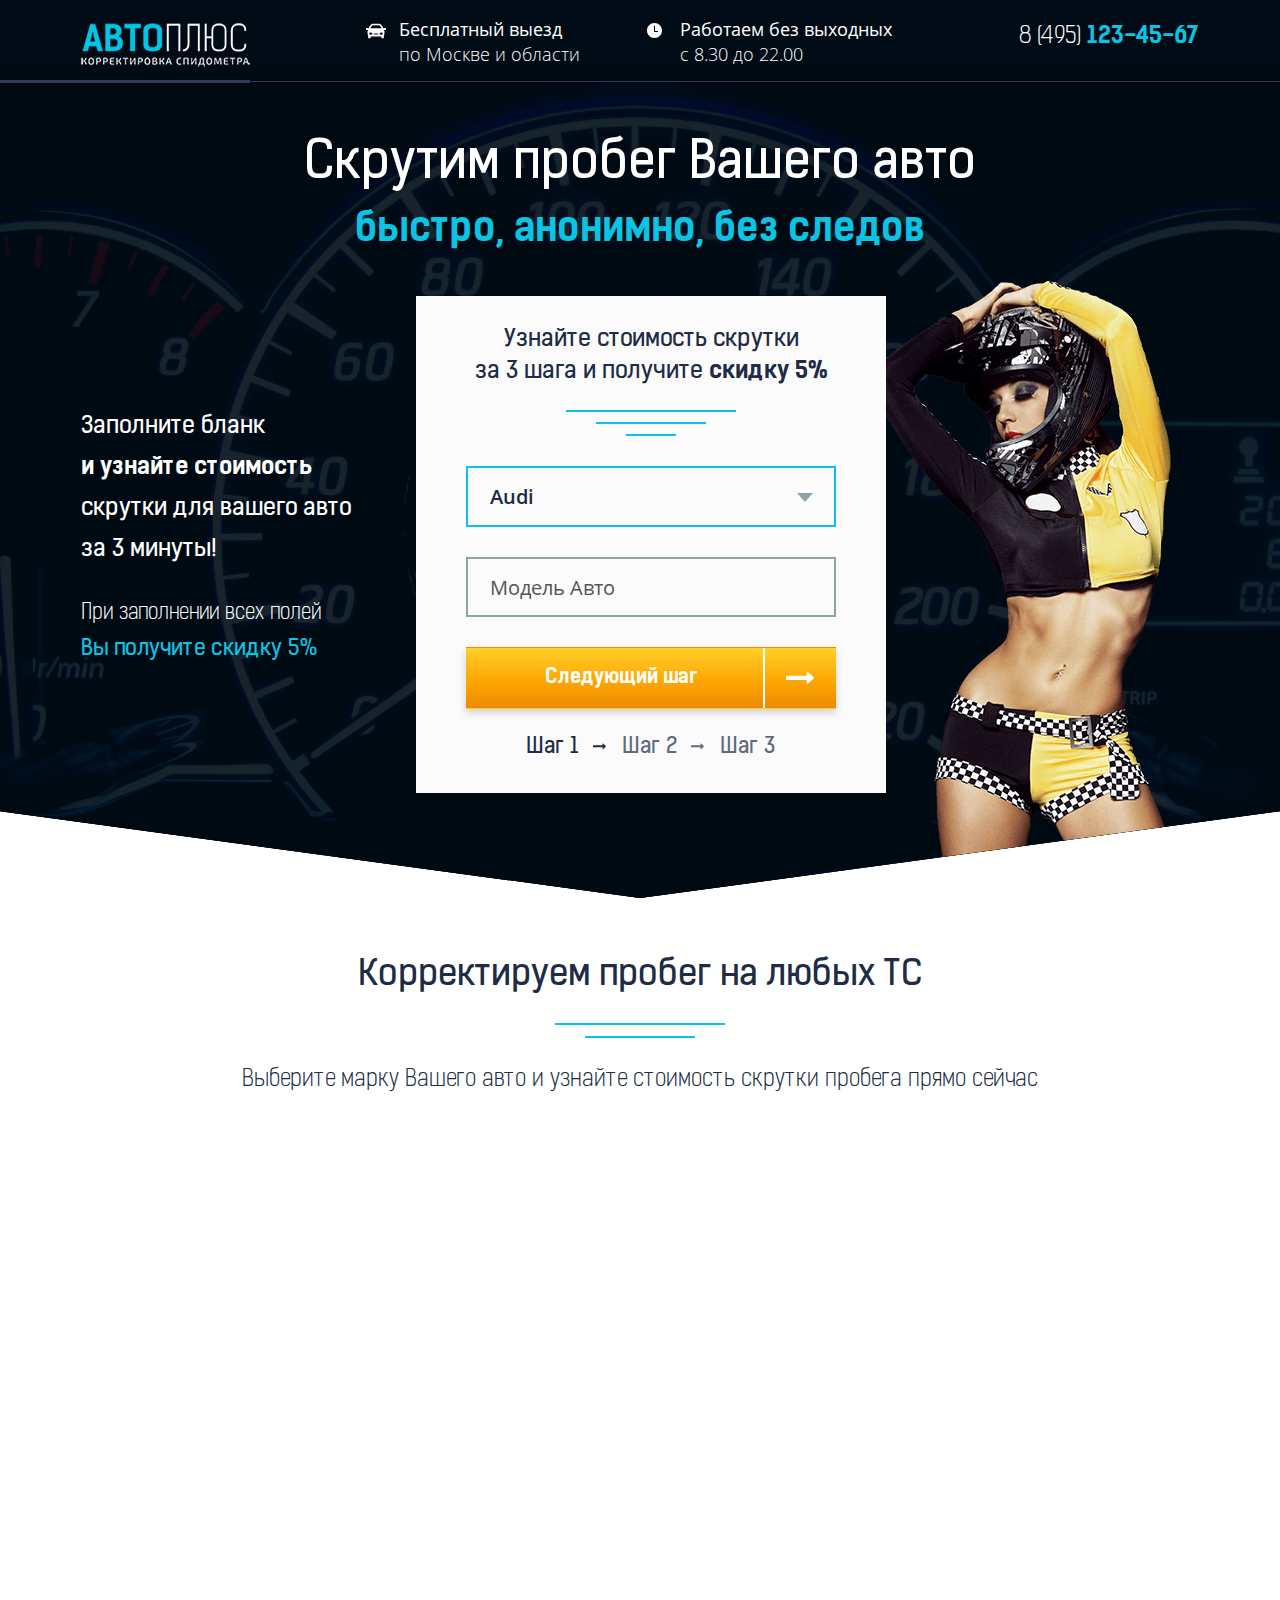
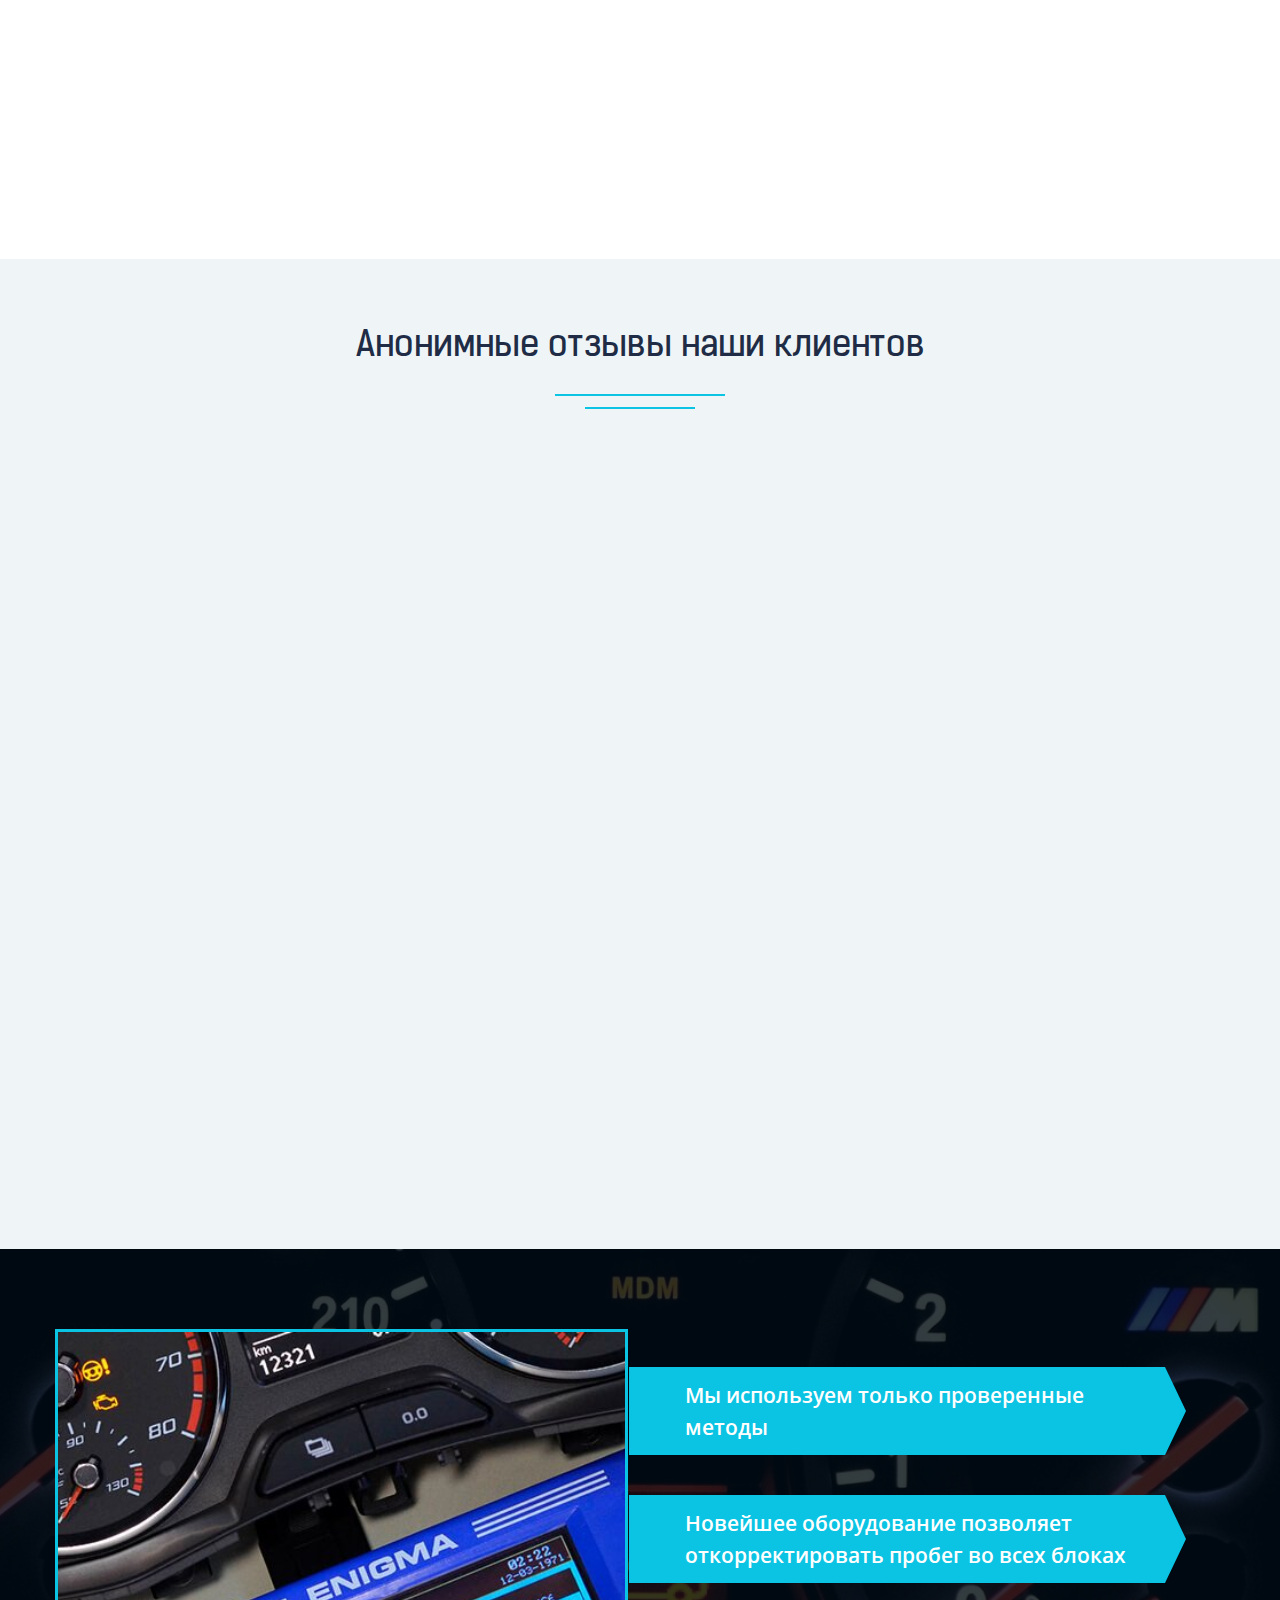
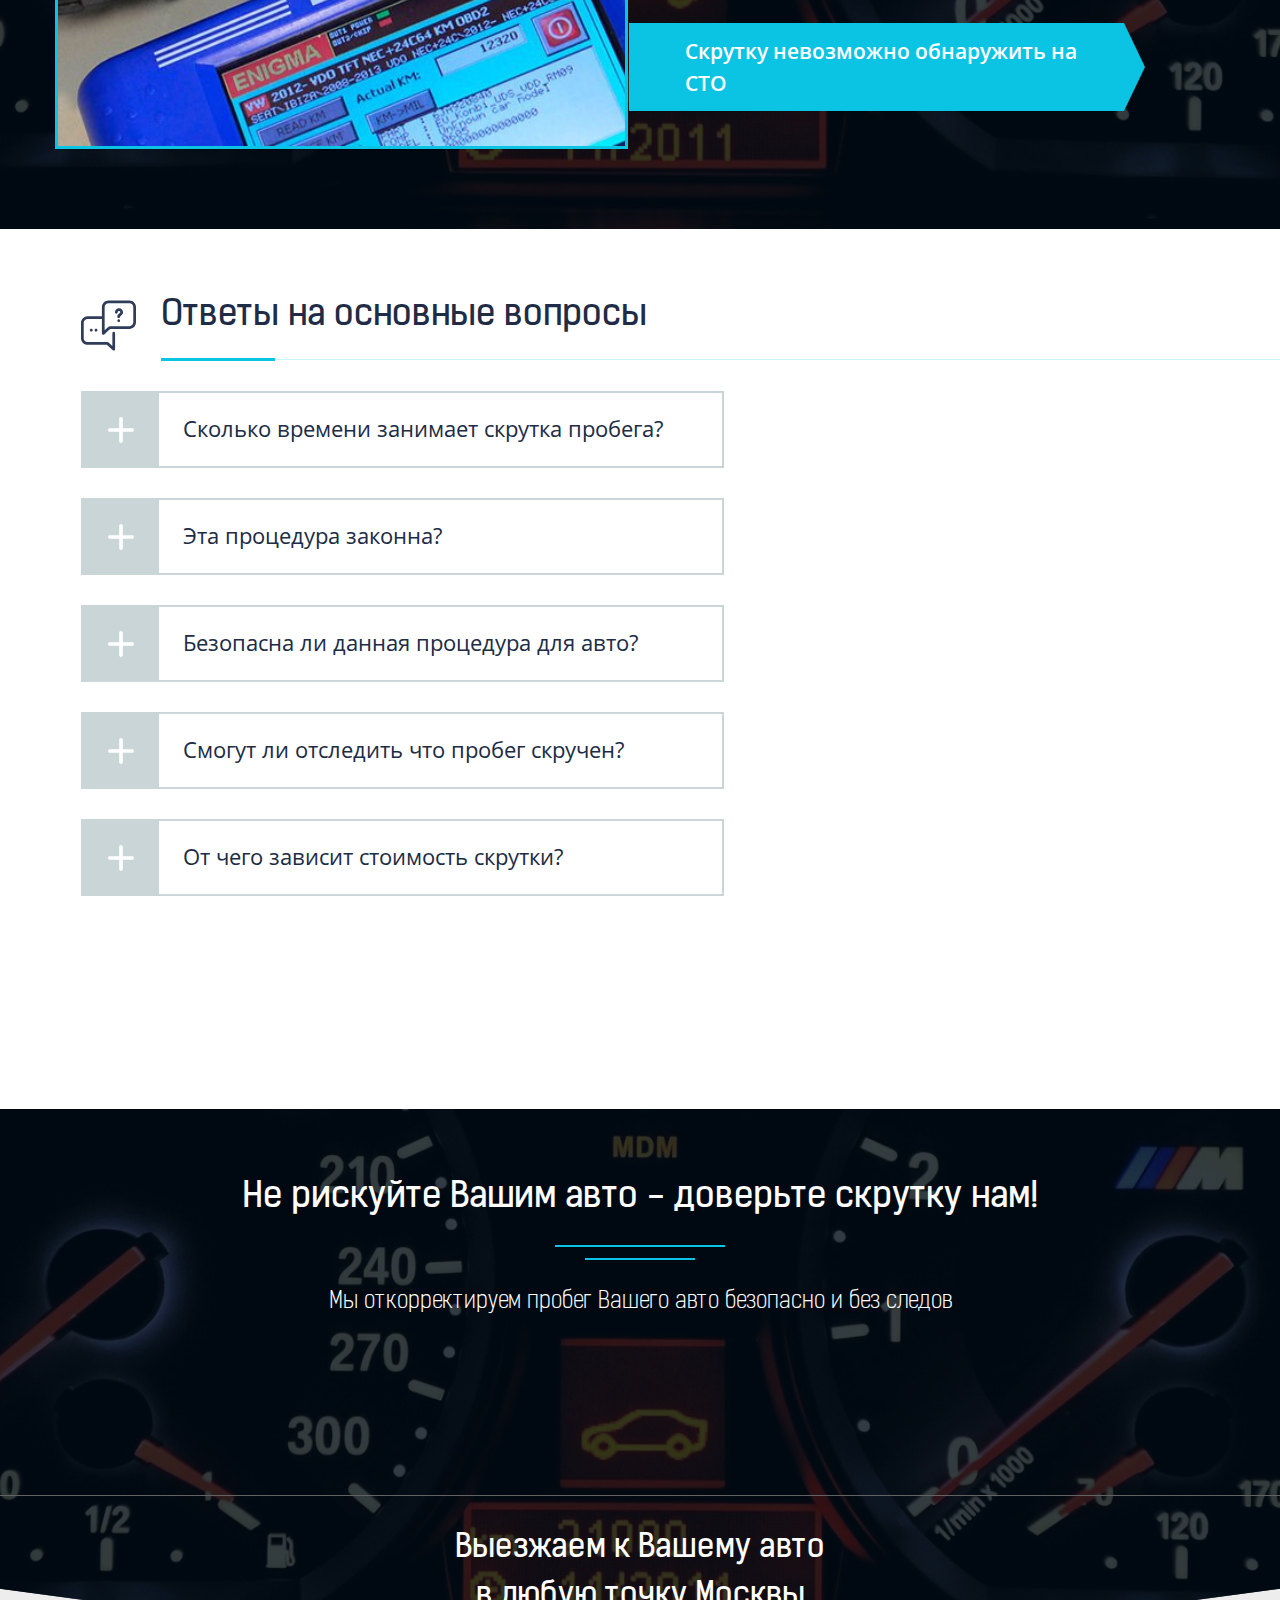
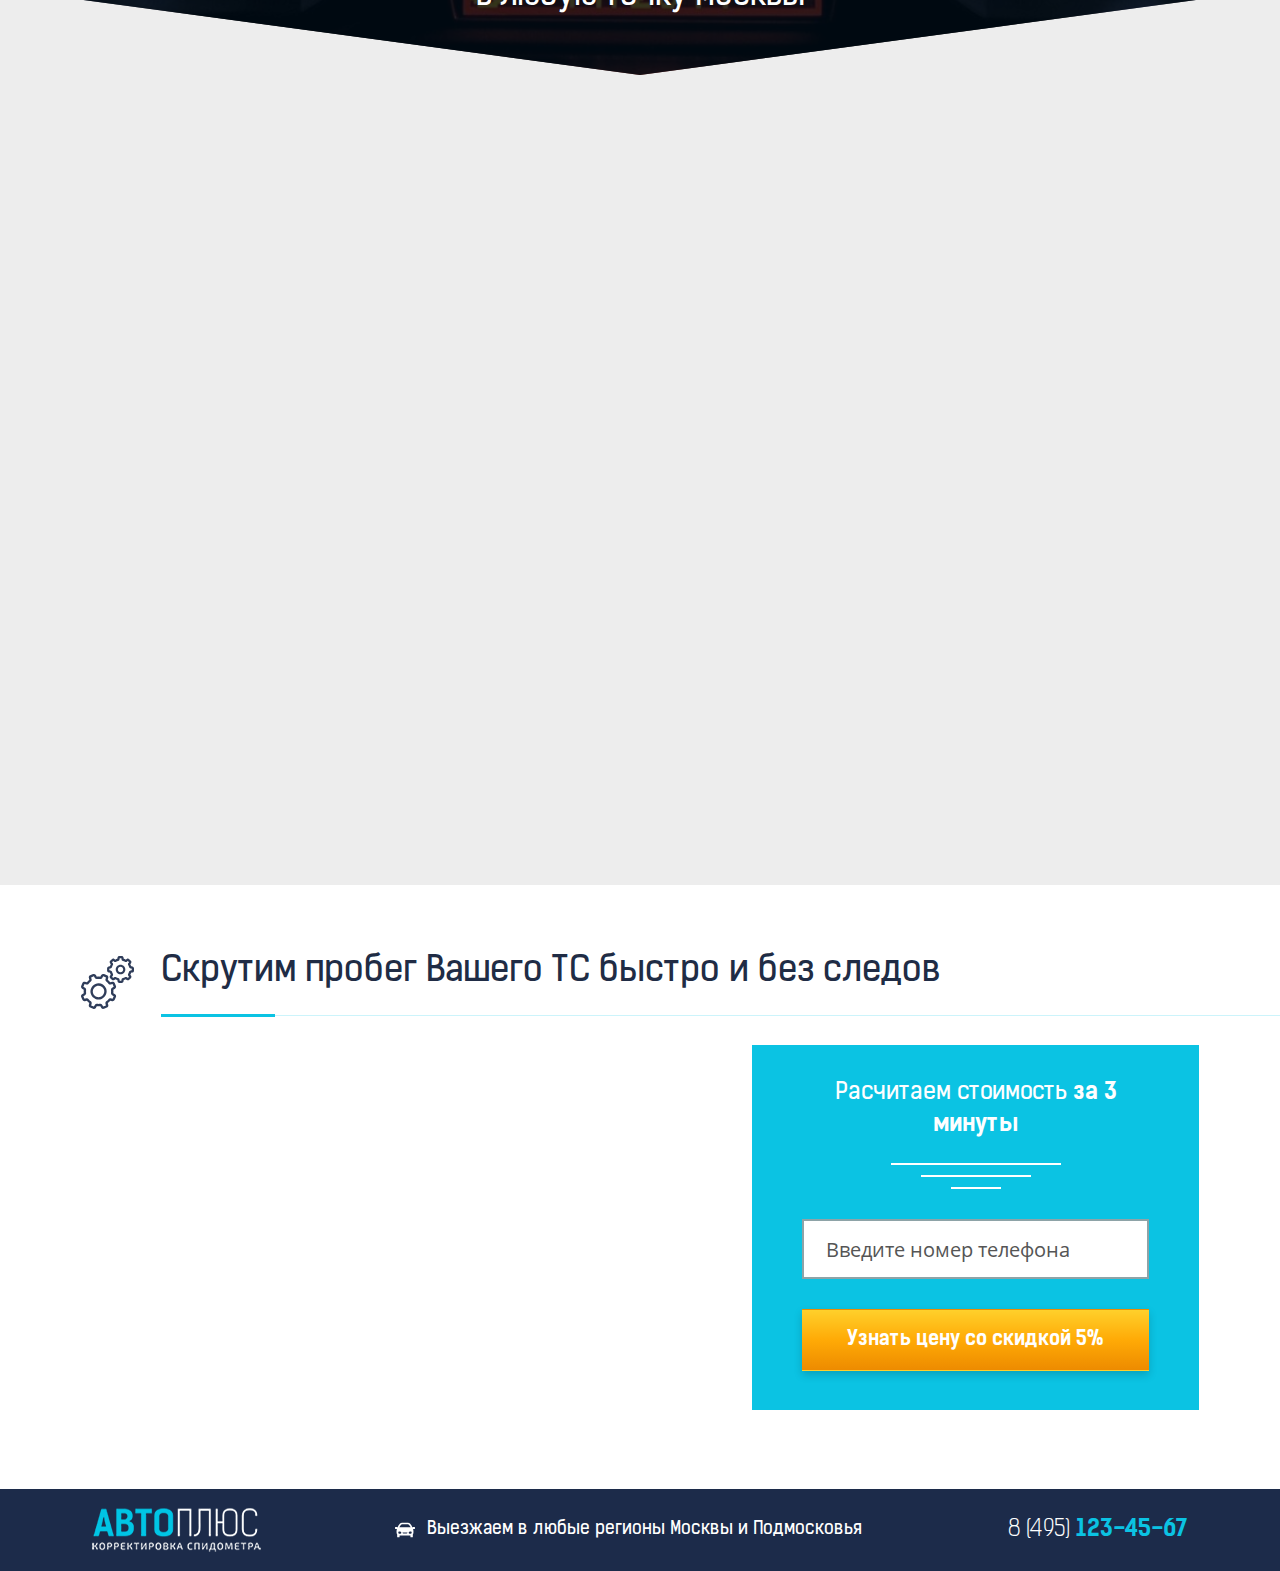
==== commit fa4d4b9c: "Auto Plus" ====
--- a/index.html
+++ b/index.html
@@ -32,7 +32,7 @@
 			<div class="inner">				
 				<form>
 					<div class="form-title">
-						<h3>Узнайте стоимость><br /> скрутки <b>Citroen</b> прямо сейчас!</h3>
+						<h3>Узнайте стоимость><br /> скрутки <b id="mark">Citroen</b> прямо сейчас!</h3>
 						<span class="shape"></span>
 					</div>
 					<div class="input_wrapp transparent">
--- a/style.css
+++ b/style.css
@@ -270,14 +270,6 @@
     color: #202c45
 }
 
-h3 {
-
-}
-
-h4 {
-
-}
-
 p {
     font-family: "Open Sans", "Arial", "verdana", sans-serif;
     font-size: 16px;
@@ -321,6 +313,7 @@
 input {
     display: block;
     width: 100%;
+    height: 60px;
     padding: 0 22px;
     border: 2px solid #8ea3a7;
     font-family: "Open Sans", "Arial", "verdana", sans-serif;
@@ -335,11 +328,20 @@
 }
 
 textarea {
-
+    display: block;
+    width: 100%;
+    height: 160px;
+    padding: 14px 22px;
+    border: 2px solid #8ea3a7;
+    font-family: "Open Sans", "Arial", "verdana", sans-serif;
+    font-size: 20px;
+    line-height: 30px;
+    font-weight: normal;
+    color: #202c45;
 }
 
 textarea:focus {
-
+    border: 2px solid #0bc3e3;
 }
 
 /*-------------------------------------------*/
@@ -722,6 +724,7 @@
 /*-- Section 1 - Main Page --*/
 
 .promo {
+    padding-bottom: 0;
     position: relative;
     background-color: #000b15;
     background-image: url(img/promo_bg.jpg);
@@ -766,12 +769,13 @@
     background: transparent;
 }
 
+.promo-form textarea {
+    background: transparent;
+}
+
 .three-cols_promo {
     margin-top: 20px;
     padding: 14px 0 105px 0;
-/*    background-image: url(img/promo_img.png);
-    background-repeat: no-repeat;
-    background-position: 95.5% bottom;*/
 }
 
 .tree-cols .col-1 {
@@ -1822,11 +1826,21 @@
     color: #ffffff;
 }
 
+.transparent textarea {
+    background-color: transparent;
+    color: #ffffff;
+}
+
 .transparent input::-webkit-input-placeholder {color:#ffffff;}
 .transparent input::-moz-placeholder          {color:#ffffff;}
 .transparent input:-moz-placeholder           {color:#ffffff;}
 .transparent input:-ms-input-placeholder      {color:#ffffff;}
 .transparent input::placeholder               {color:#ffffff;}
+.transparent textarea::-webkit-input-placeholder {color:#ffffff;}
+.transparent textarea::-moz-placeholder          {color:#ffffff;}
+.transparent textarea:-moz-placeholder           {color:#ffffff;}
+.transparent textarea:-ms-input-placeholder      {color:#ffffff;}
+.transparent textarea::placeholder               {color:#ffffff;}
 
 .checkbox {
     position: relative;
@@ -1842,6 +1856,8 @@
 }
 
 .checkbox label {
+    display: inline-block;
+    vertical-align: top;
     position: relative;
     padding-left: 30px;
     cursor: pointer;
@@ -2248,27 +2264,27 @@
     position: relative;
     left: -3%;
     opacity: 0;
-    -webkit-transition-property: all;
+    -webkit-transition-property: left, opacity;
     -webkit-transition-duration: 1s;
     -webkit-transition-delay: .4s;
     -webkit-transition-timing-function: ease-in-out;
 
-    -moz-transition-property: all;
+    -moz-transition-property: left, opacity;
     -moz-transition-duration: 1s;
     -moz-transition-delay: .4s;
     -moz-transition-timing-function: ease-in-out;
 
-    -ms-transition-property: all;
+    -ms-transition-property: left, opacity;
     -ms-transition-duration: 1s;
     -ms-transition-delay: .4s;
     -ms-transition-timing-function: ease-in-out;
 
-    -o-transition-property: all;
+    -o-transition-property: left, opacity;
     -o-transition-duration: 1s;
     -o-transition-delay: .4s;
     -o-transition-timing-function: ease-in-out;
 
-    transition-property: all;
+    transition-property: left, opacity;
     transition-duration: 1s;
     transition-delay: .4s;
     transition-timing-function: ease-in-out;
@@ -2281,27 +2297,27 @@
 
 .fadeIn {
     opacity: 0;
-    -webkit-transition-property: all;
+    -webkit-transition-property: opacity;
     -webkit-transition-duration: 1s;
     -webkit-transition-delay: .4s;
     -webkit-transition-timing-function: ease-in-out;
 
-    -moz-transition-property: all;
+    -moz-transition-property: opacity;
     -moz-transition-duration: 1s;
     -moz-transition-delay: .4s;
     -moz-transition-timing-function: ease-in-out;
 
-    -ms-transition-property: all;
+    -ms-transition-property: opacity;
     -ms-transition-duration: 1s;
     -ms-transition-delay: .4s;
     -ms-transition-timing-function: ease-in-out;
 
-    -o-transition-property: all;
+    -o-transition-property: opacity;
     -o-transition-duration: 1s;
     -o-transition-delay: .4s;
     -o-transition-timing-function: ease-in-out;
 
-    transition-property: all;
+    transition-property: opacity;
     transition-duration: 1s;
     transition-delay: .4s;
     transition-timing-function: ease-in-out;
@@ -2316,27 +2332,27 @@
     -moz-transform: scale(0);
     transform: scale(0);
     opacity: 0;
-    -webkit-transition-property: all;
+    -webkit-transition-property: opacity, transform;
     -webkit-transition-duration: 1s;
     -webkit-transition-delay: .4s;
     -webkit-transition-timing-function: ease-in-out;
 
-    -moz-transition-property: all;
+    -moz-transition-property: opacity, transform;
     -moz-transition-duration: 1s;
     -moz-transition-delay: .4s;
     -moz-transition-timing-function: ease-in-out;
 
-    -ms-transition-property: all;
+    -ms-transition-property: opacity, transform;
     -ms-transition-duration: 1s;
     -ms-transition-delay: .4s;
     -ms-transition-timing-function: ease-in-out;
 
-    -o-transition-property: all;
+    -o-transition-property: opacity, transform;
     -o-transition-duration: 1s;
     -o-transition-delay: .4s;
     -o-transition-timing-function: ease-in-out;
 
-    transition-property: all;
+    transition-property: opacity, transform;
     transition-duration: 1s;
     transition-delay: .4s;
     transition-timing-function: ease-in-out;
@@ -2353,27 +2369,27 @@
     position: relative;
     bottom: -20px;
     opacity: 0;
-    -webkit-transition-property: all;
+    -webkit-transition-property: bottom, opacity;
     -webkit-transition-duration: 1s;
     -webkit-transition-delay: .4s;
     -webkit-transition-timing-function: ease-in-out;
 
-    -moz-transition-property: all;
+    -moz-transition-property: bottom, opacity;
     -moz-transition-duration: 1s;
     -moz-transition-delay: .4s;
     -moz-transition-timing-function: ease-in-out;
 
-    -ms-transition-property: all;
+    -ms-transition-property: bottom, opacity;
     -ms-transition-duration: 1s;
     -ms-transition-delay: .4s;
     -ms-transition-timing-function: ease-in-out;
 
-    -o-transition-property: all;
+    -o-transition-property: bottom, opacity;
     -o-transition-duration: 1s;
     -o-transition-delay: .4s;
     -o-transition-timing-function: ease-in-out;
 
-    transition-property: all;
+    transition-property: bottom, opacity;
     transition-duration: 1s;
     transition-delay: .4s;
     transition-timing-function: ease-in-out;
--- a/responsive.css
+++ b/responsive.css
@@ -88,6 +88,14 @@
 	}
 
 	/*-- /Section 3 - Main Page --*/
+
+	/*-- Popup --*/
+
+	.popup_form {
+		display: block;
+	}
+
+	/*-- /Popup --*/
 
 }
 
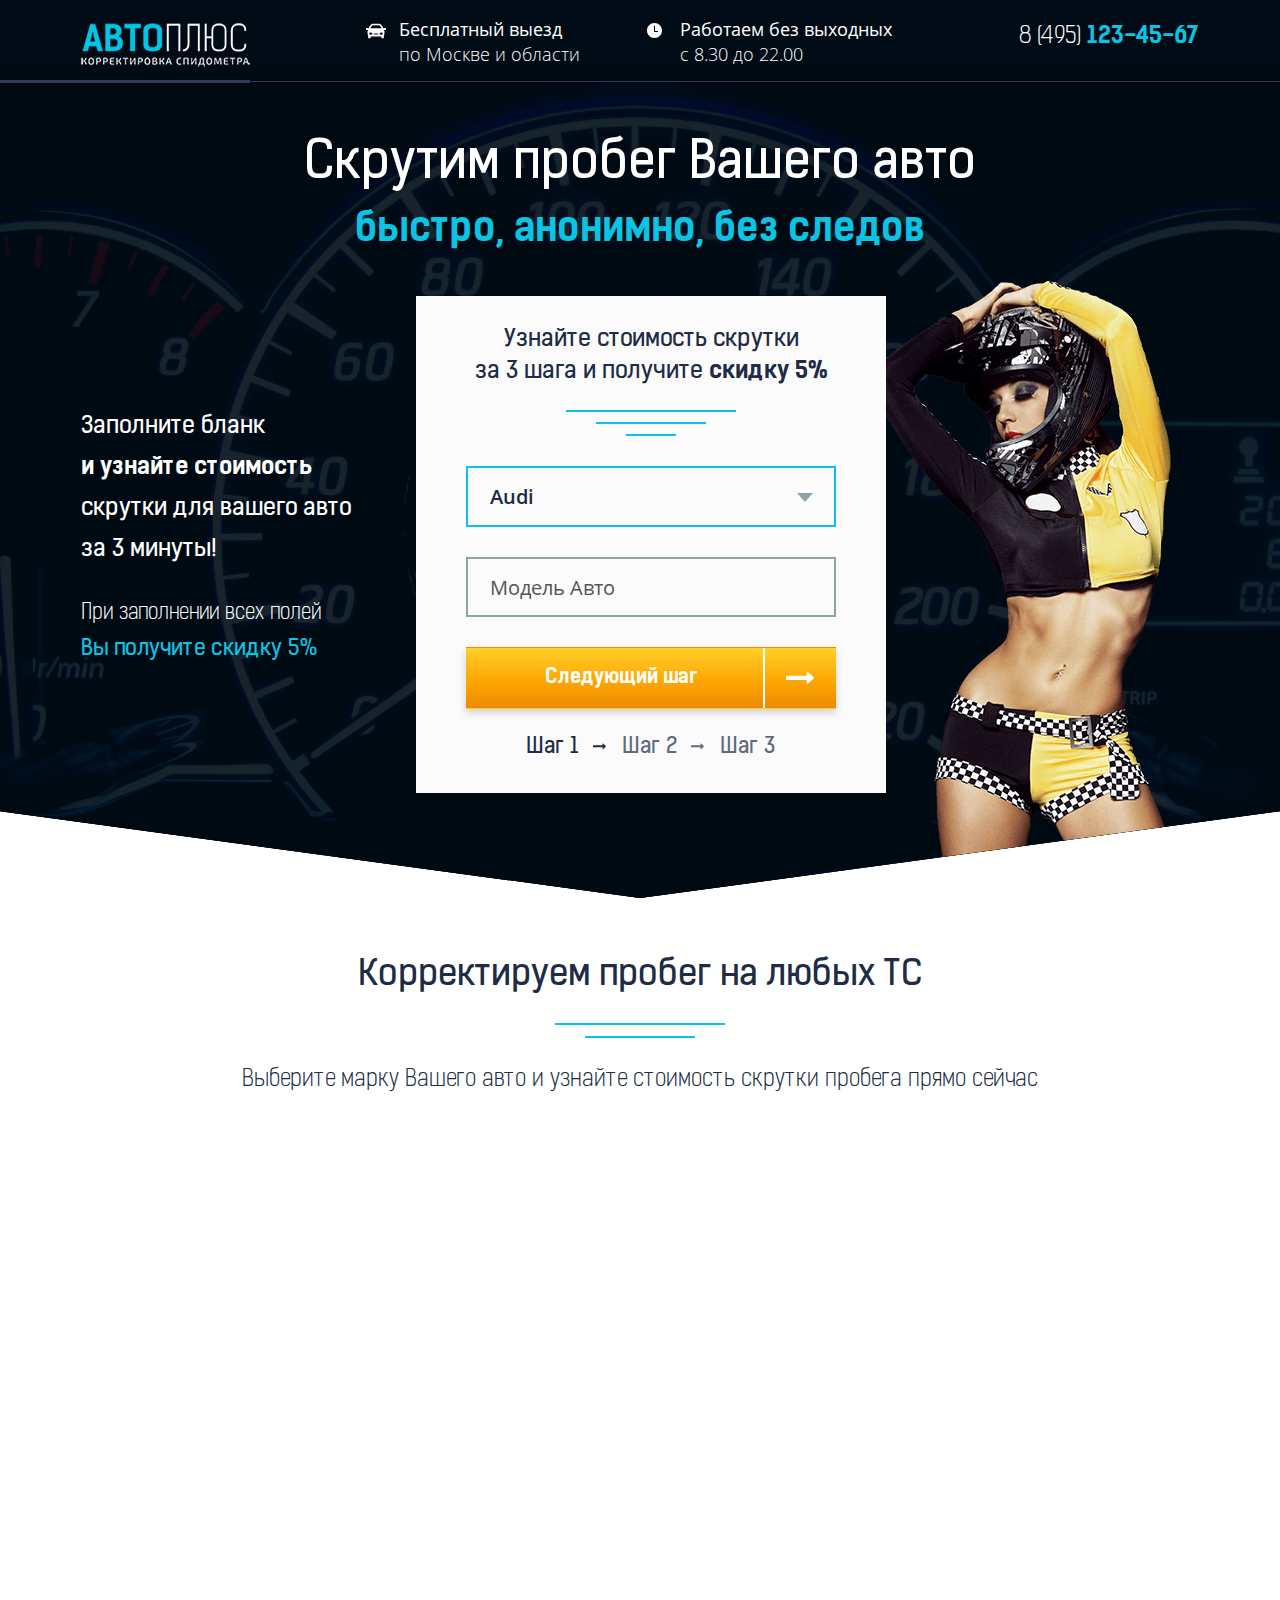
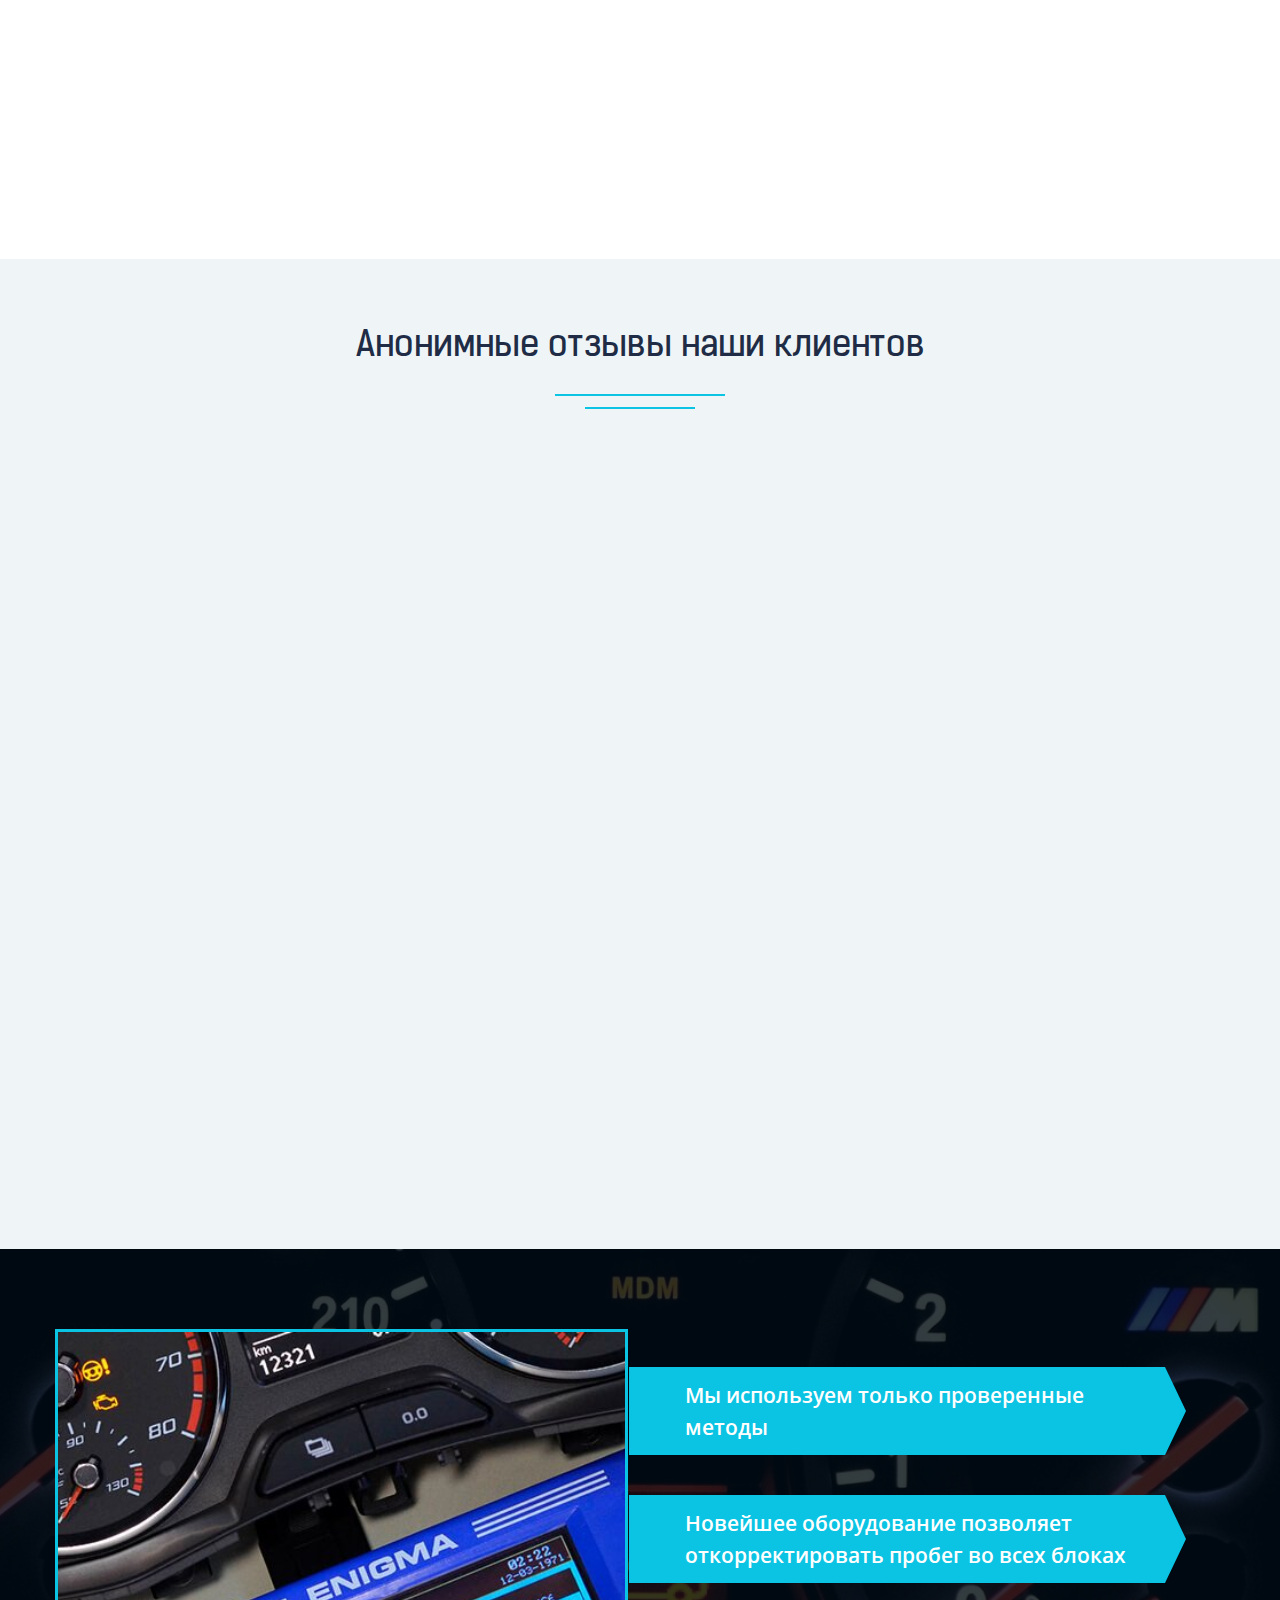
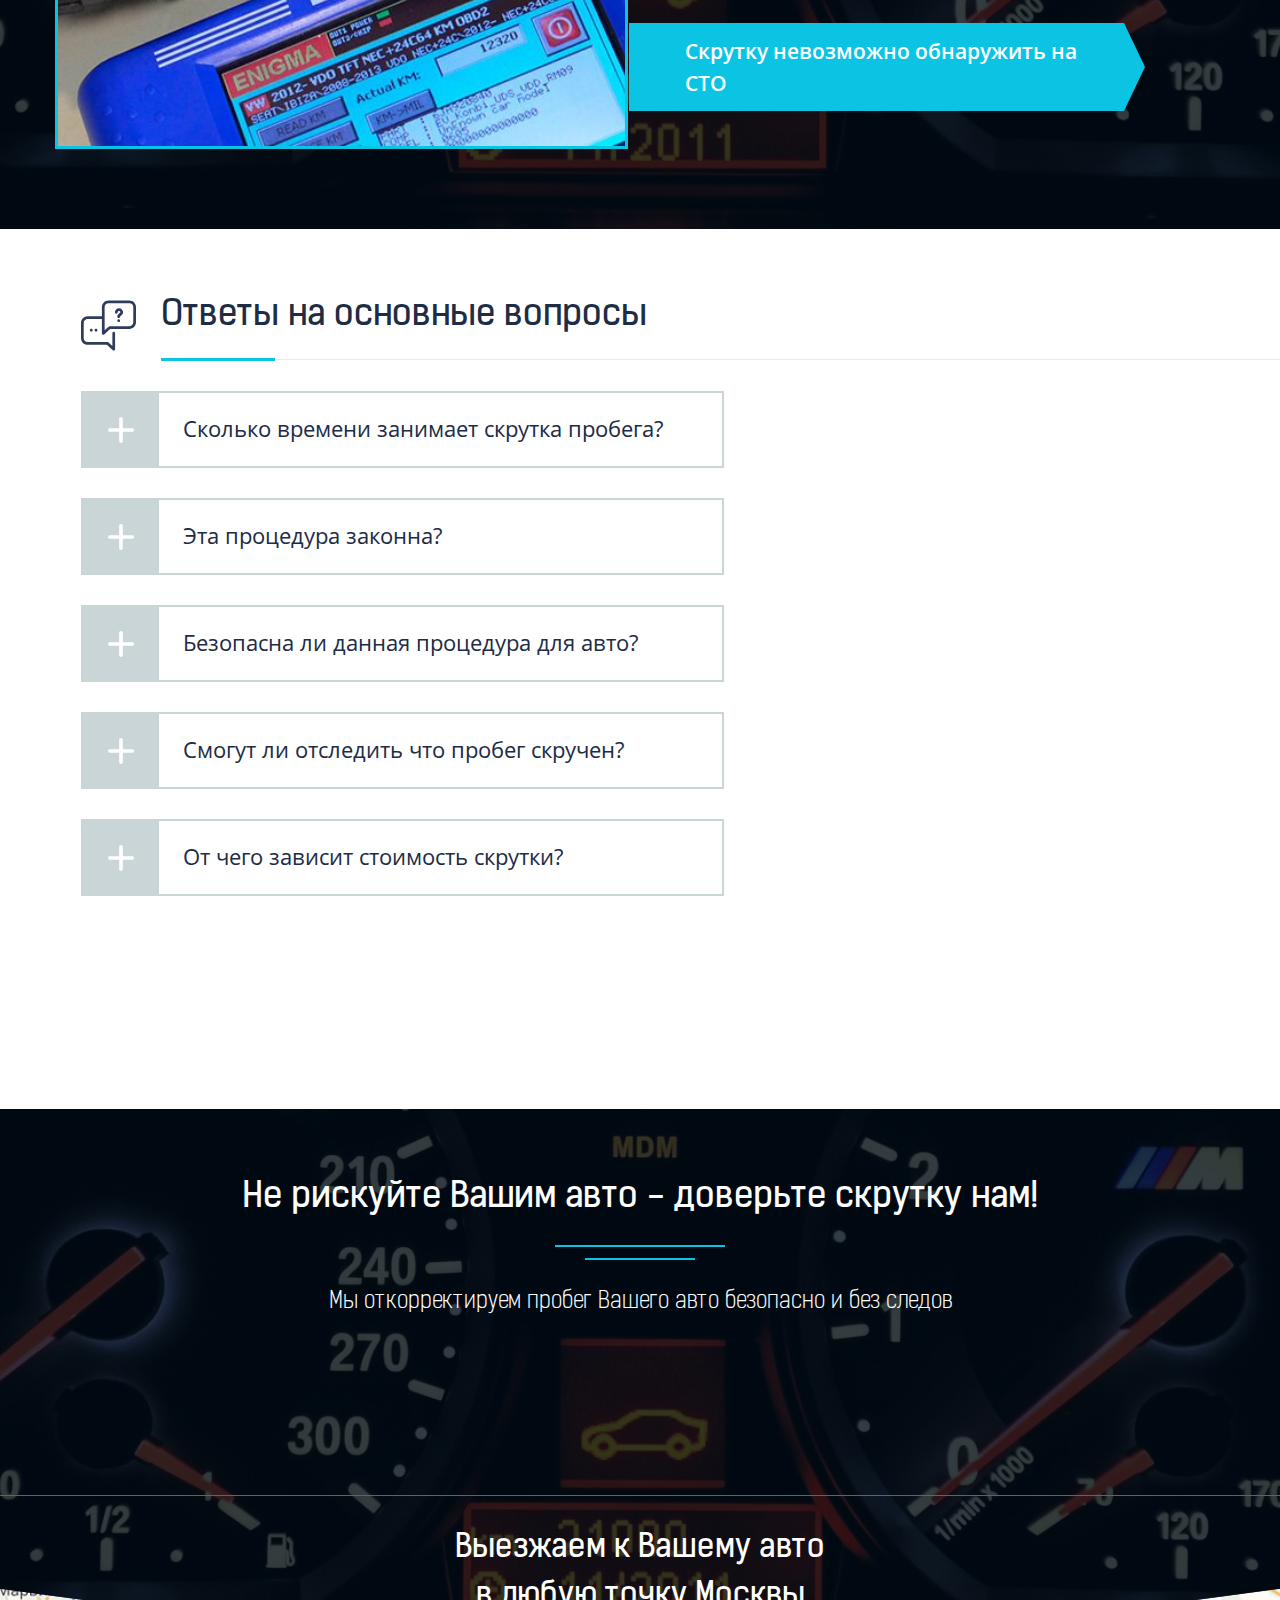
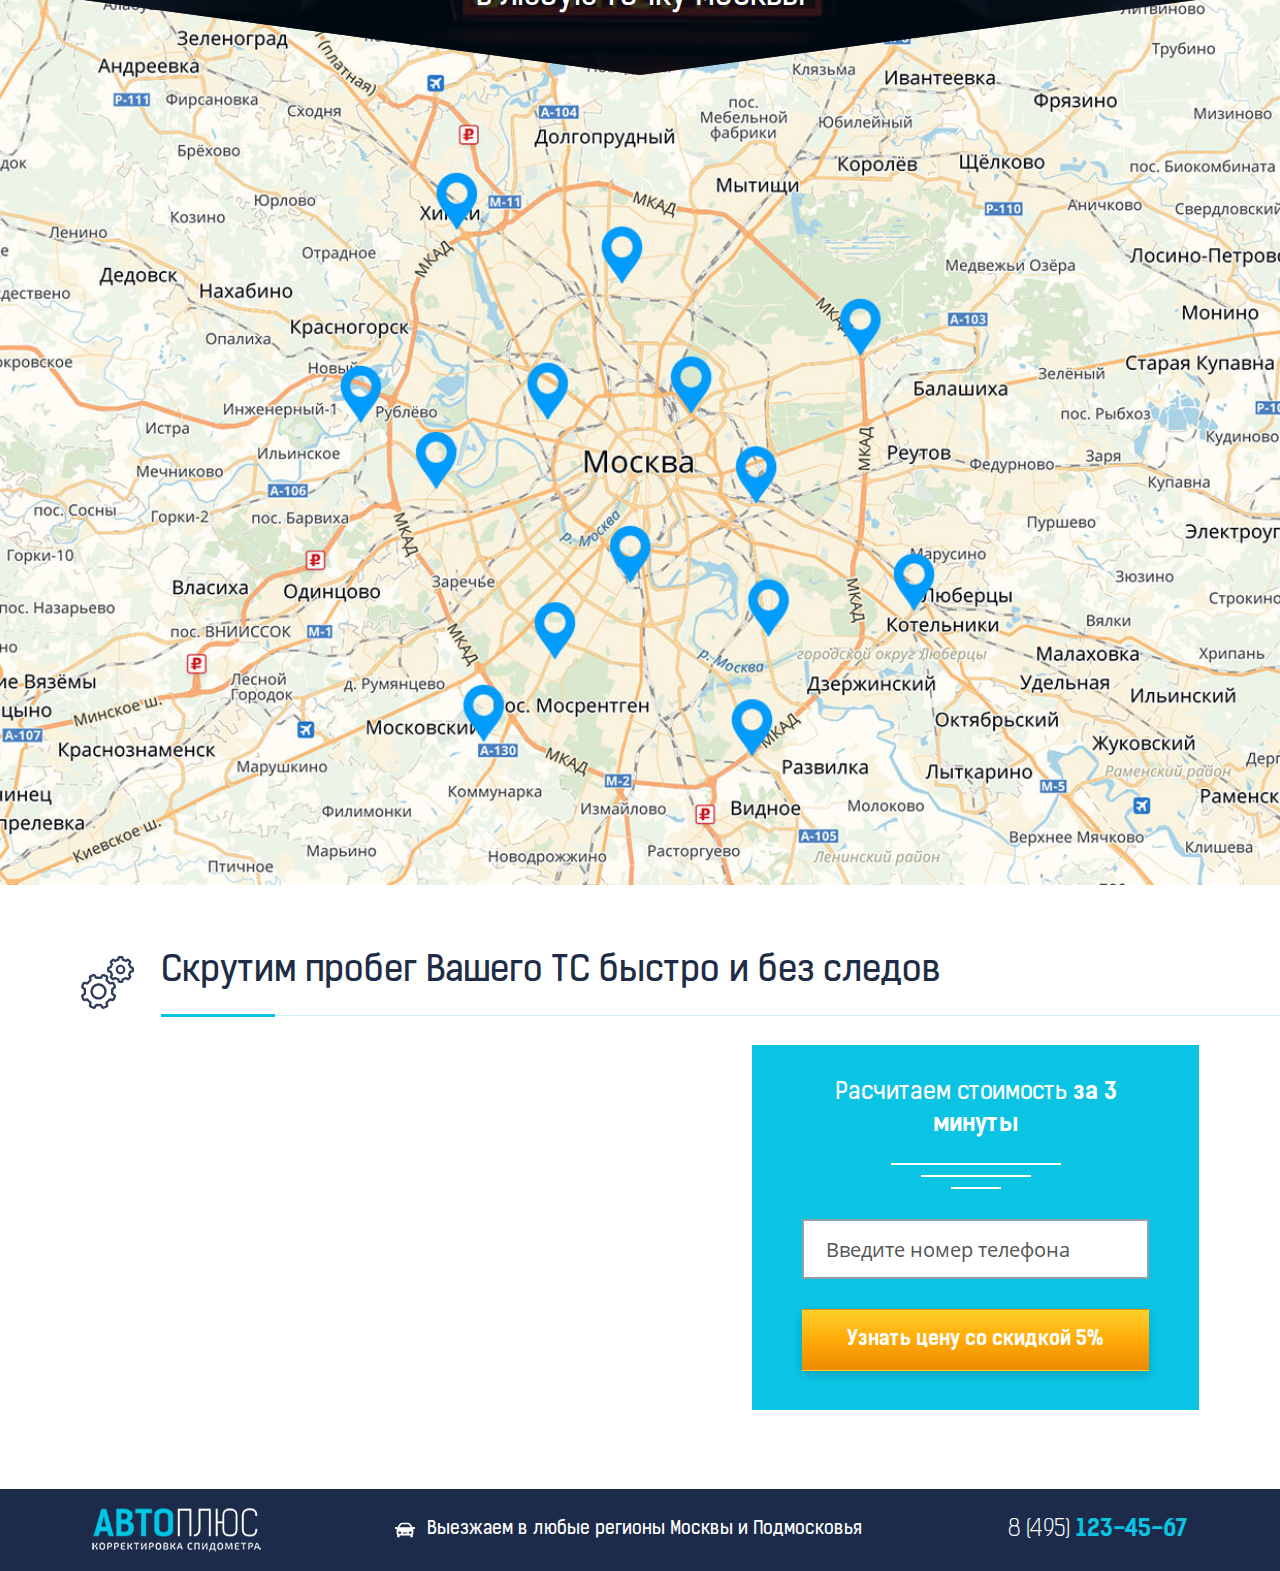
==== commit ce1f7d58: "Auto Plus" ====
--- a/index.html
+++ b/index.html
@@ -18,7 +18,6 @@
 	<script type="text/javascript" src="vendors/js/select2.js"></script>
 	<script type="text/javascript" src="vendors/js/jquery.maskedinput.min.js"></script>
 	<script type="text/javascript" src="vendors/js/jquery.mCustomScrollbar.concat.min.js"></script>
-	<script src="https://api-maps.yandex.ru/2.1/?lang=ru_RU" type="text/javascript"></script>
 	<link rel="icon" type="image/png" href="favicon/favicon.ico" sizes="16x16">
 </head>
 
@@ -740,7 +739,7 @@
 
 					</div>
 
-					<div id="map"></div>
+					<div class="map"></div>
 
 				</section>
 
@@ -826,7 +825,6 @@
 
 		<script src="js/scripts.js"></script>
 		<script src="js/additional_scripts.js"></script>
-		<script src="js/map.js"></script>
 	
 	</div>
 
--- a/style.css
+++ b/style.css
@@ -1942,9 +1942,12 @@
     color: #ffffff;
 }
 
-#map {
+.map {
     height: 100vh;
-    background: #ededed;
+    background-color: #ededed;
+    background-image: url(img/map.jpg);
+    background-size: cover;
+    background-position: center;
 }
 
 /*-- /Section 6 - Main Page --*/
--- a/responsive.css
+++ b/responsive.css
@@ -395,6 +395,10 @@
 	    padding: 6px 0;
 	}
 
+	.map {
+	    height: 500px;
+	}
+
 	/*-- /Section 6 - Main Page --*/
 
 	/*-- Success --*/
@@ -561,6 +565,10 @@
 	    line-height: 40px;
 	}
 
+	.map {
+	    height: 450px;
+	}
+
 	/*-- /Section 6 - Main Page --*/
 
 	/*-- Success --*/
